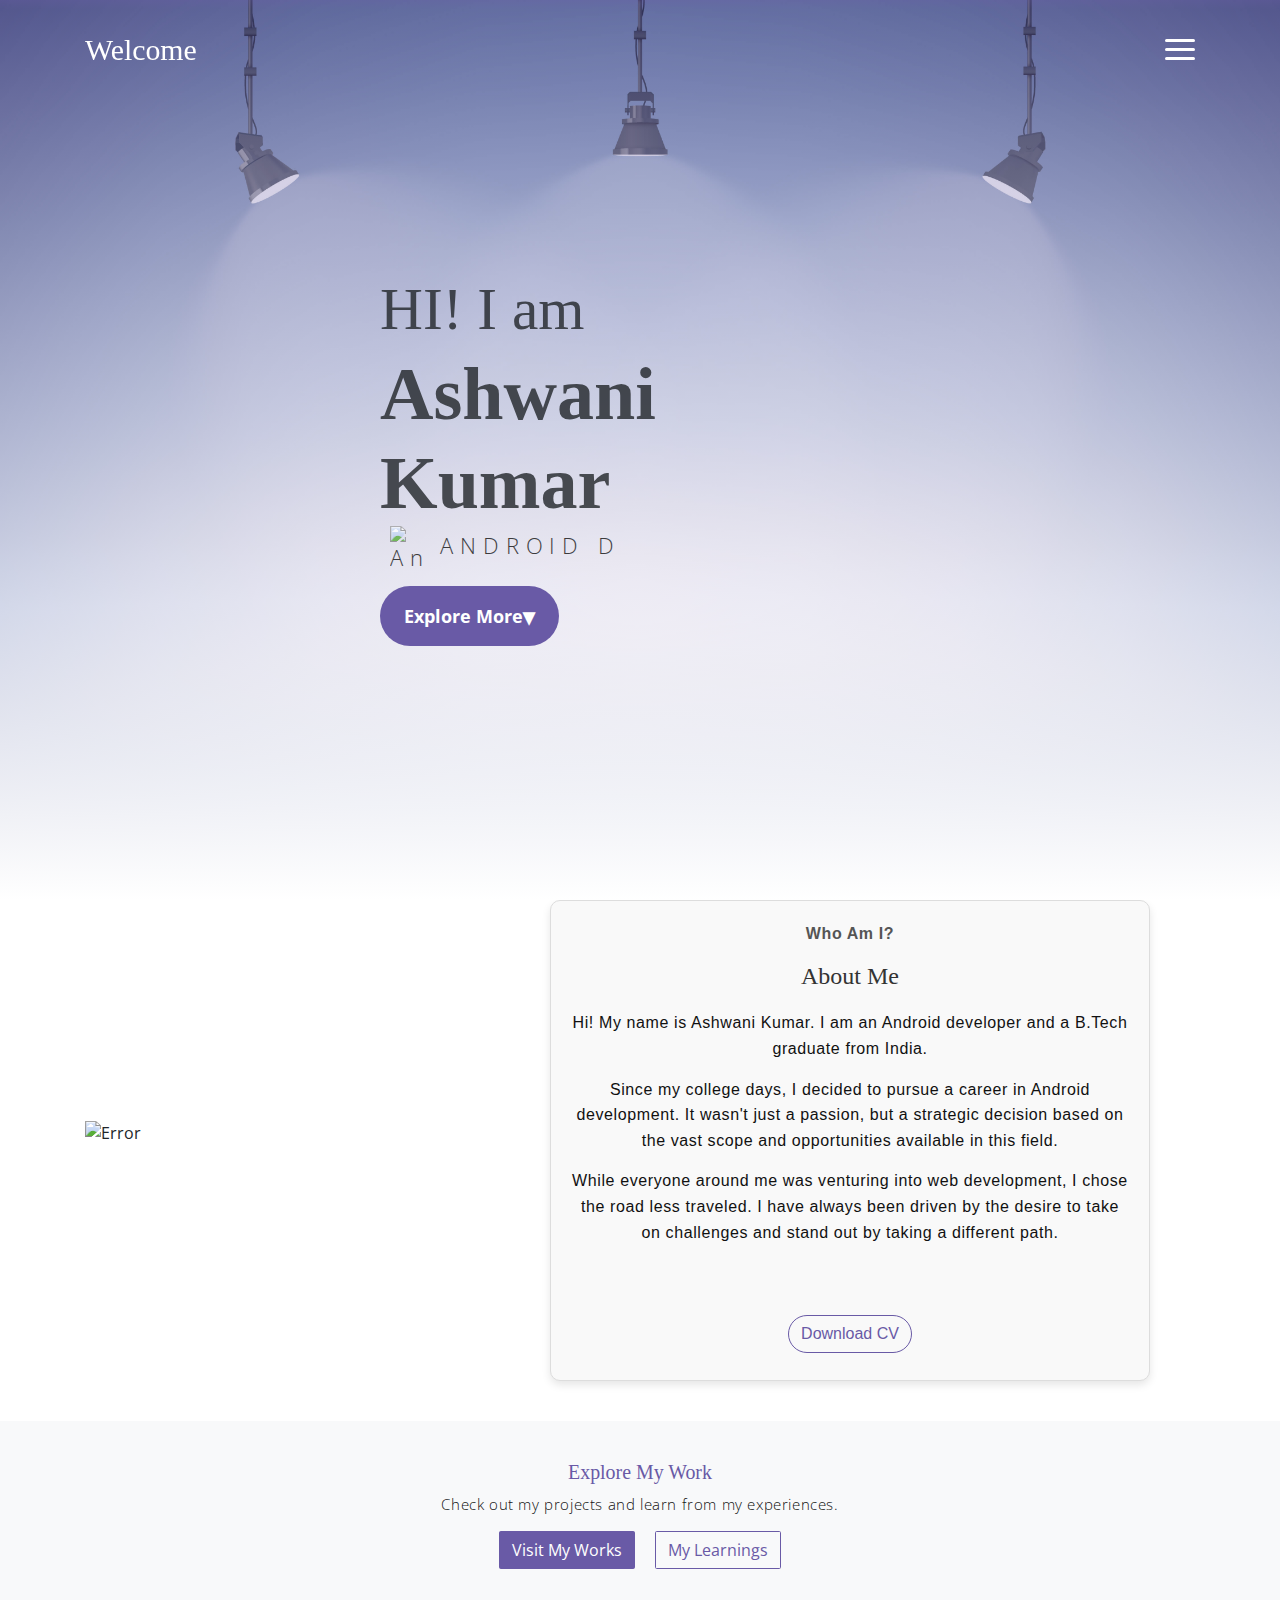
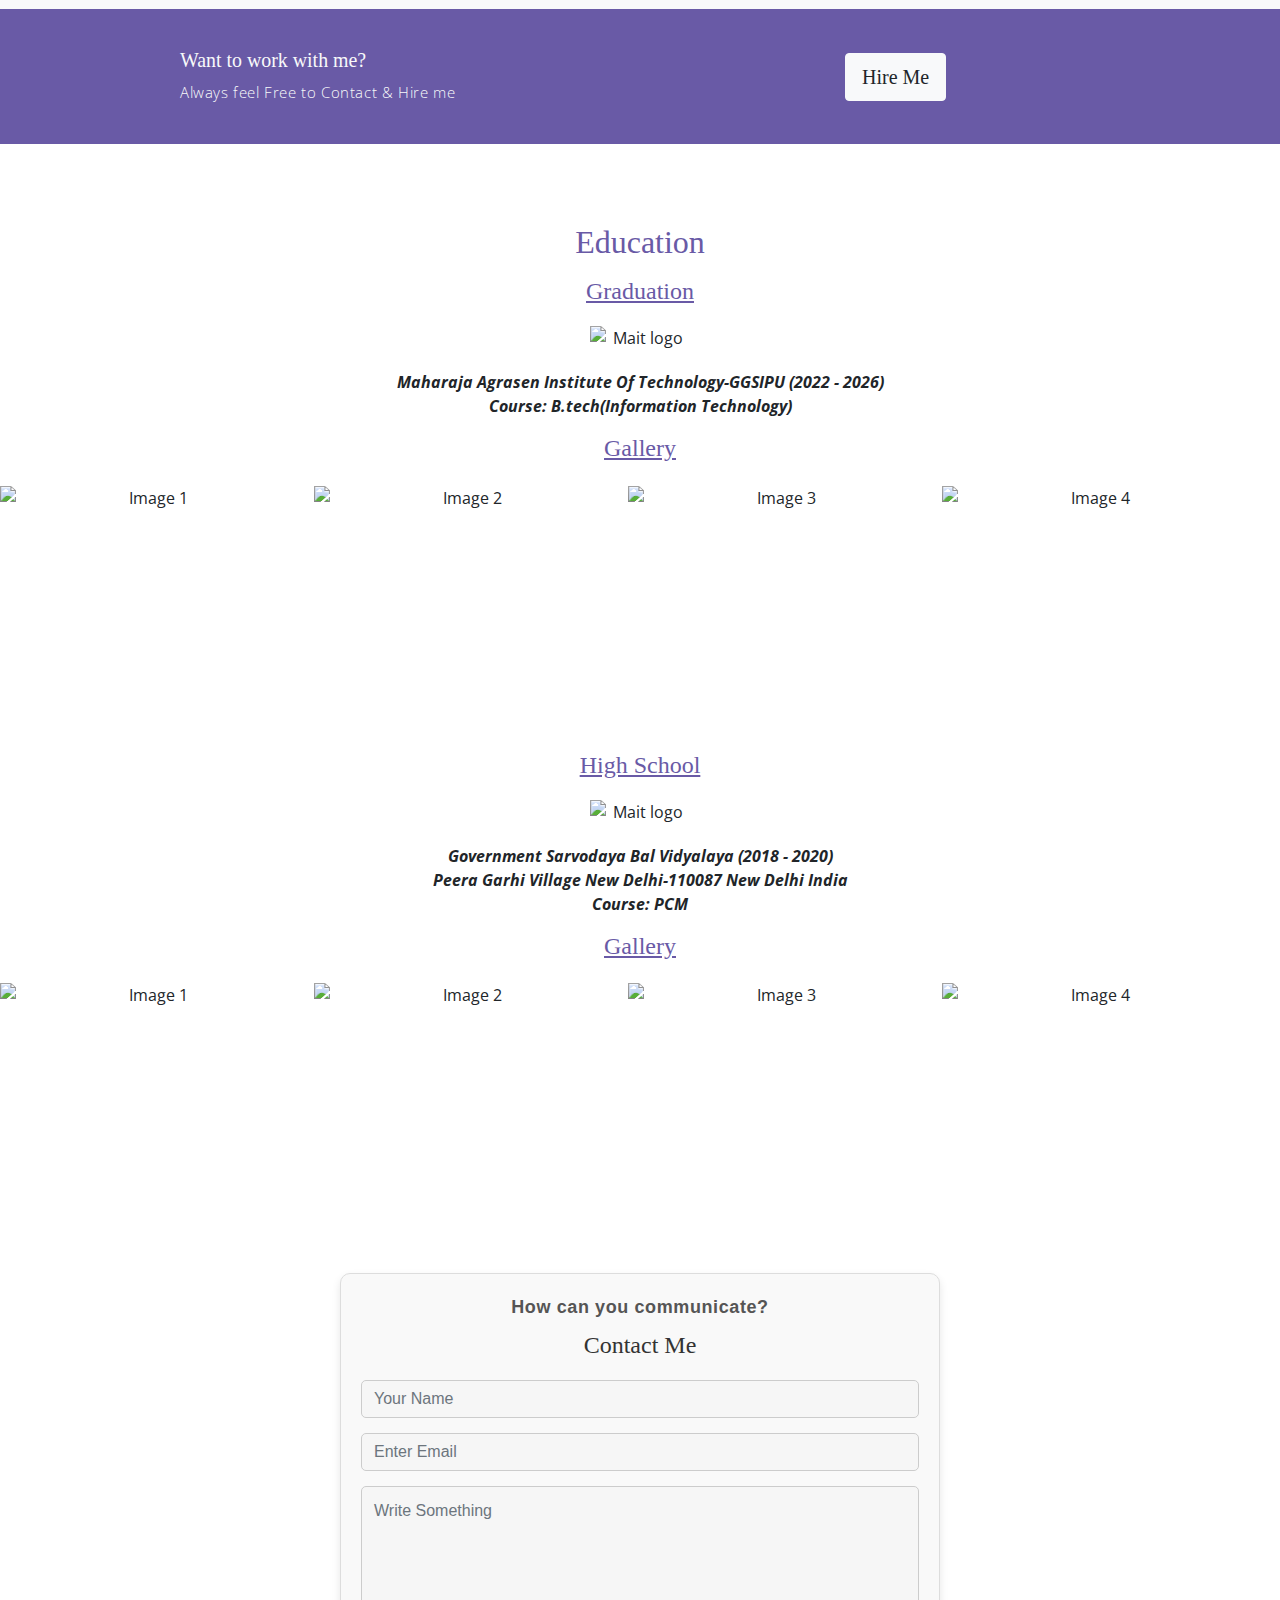
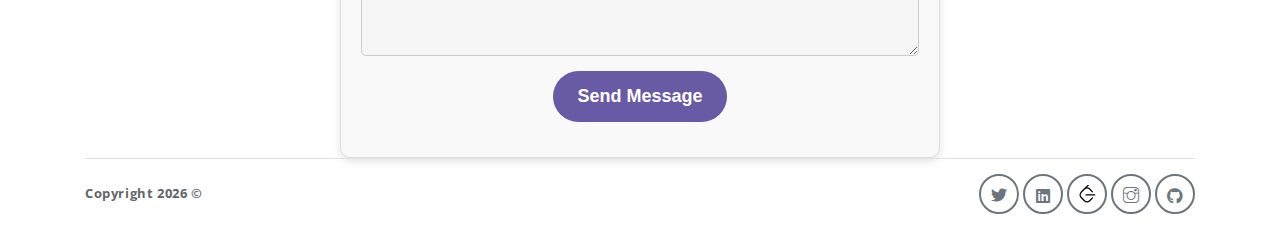
==== index.html @ 0a45ca14 "first edit" ====
<!DOCTYPE html>
<html lang="en">

<head>
    <meta charset="utf-8">
    <meta name="viewport" content="width=device-width, initial-scale=1, shrink-to-fit=no">
    <meta name="description" content="Start your development with ashwani landing page.">
    <meta name="author" content="ashwani">
    <title>ashwani's portfolio's Landing page </title>
    <script type="module" src="firebase-init.js"></script>
    <!-- font icons -->
    <link rel="stylesheet" href="assets/vendors/themify-icons/css/themify-icons.css">
    <link rel="stylesheet" href="https://cdnjs.cloudflare.com/ajax/libs/font-awesome/6.0.0-beta3/css/all.min.css">
    <!-- Bootstrap + ashwani main styles -->
    <link rel="stylesheet" href="assets/css/ashwani.css">
    <script src="https://cdnjs.cloudflare.com/ajax/libs/countup.js/2.0.7/countUp.min.js"></script>
</head>

<!--    -->

<body data-spy="scroll" data-target=".navbar" data-offset="40" id="home">

    <!-- Page Navbar -->
    <nav class="custom-navbar" data-spy="affix" data-offset-top="20">
        <div class="container">
            <a class="logo" href="#">Welcome</a>

            <ul class="nav">
                <li class="item">
                    <a class="link" href="#home">Home</a>
                </li>
                <li class="item">
                    <a class="link" href="#about">About</a>
                </li>
                <li class="item">
                    <a class="link" href="#education">Education</a>
                </li>

                <li class="item">
                    <a class="link" href="#contact">Contact</a>
                </li>
                <li class="item ml-md-3">
                    <a href="components.html" class="btn btn-primary">Components</a>
                </li>
            </ul>
            <a href="javascript:void(0)" id="nav-toggle" class="hamburger hamburger--elastic">
                <div class="hamburger-box">
                    <div class="hamburger-inner"></div>
                </div>
            </a>
        </div>
    </nav><!-- End of Page Navbar -->

    <!-- page header -->
    <header id="home" class="header">
        <div class="overlay"></div>
        <div class="header-content container">
            <div class="header-title-wrapper">
                <h1 class="header-title">
                    <span class="up">HI! I am</span>
                    <span class="down">Ashwani Kumar</span>
                </h1>
            </div>

            <p class="header-subtitle">
                <img src="https://img.icons8.com/?size=100&id=s9k2rXOtb7lB&format=png&color=000000" alt="Android Logo"
                    class="android-logo">
                <span class="developer-text typing"></span>
            </p>

            <!-- Call to Action Button -->
            <a href="#about" class="btn-custom">
                Explore More 
                <span class="arrow">▾</span>
            </a>

            <!-- Scroll Indicator -->
            <div class="scroll-down">
                <span></span>
                <span></span>
                <span></span>
            </div>
        </div>
    </header>
    <!-- end of page header -->

    <!-- about section -->
    <section class="section pt-0" id="about">
        <!-- container -->
        <div class="container text-center">
            <!-- about wrapper -->
            <div class="about">
                <div class="about-img-holder">
                    <img src="https://camo.githubusercontent.com/0ccde568ad2e41473d3e9cdb363129495ace83d7ecffbf073a9fa64ee390cb00/[base64]"
                        class="about-img" alt="Error">
                </div>
                <div class="about-card">
                    <p class="section-about-subtitle"><strong>Who Am I?</strong></p>
                    <h2 class="about-title">About Me</h2>
                    <p>Hi! My name is Ashwani Kumar. I am an Android developer and a B.Tech graduate from India.</p>
                    <p>Since my college days, I decided to pursue a career in Android development. It wasn't just a passion, but a strategic decision based on the vast scope and opportunities available in this field.</p>
                    <p>While everyone around me was venturing into web development, I chose the road less traveled. I have always been driven by the desire to take on challenges and stand out by taking a different path.</p>
                    <a href="assets/resume/RESUME 2.pdf" class="btn mt-4" target="_blank">
                        <button class="btn-rounded btn btn-outline-primary mt-4">Download CV</button>
                    </a>
                </div>
            </div><!-- end of about wrapper -->
        </div><!-- end of container -->
    </section>
    <!-- end of about section -->

    <section class="section-sm bg-light text-center py-5">
        <div class="container">
            <h6 class="title">Explore My Work</h6>
            <p>Check out my projects and learn from my experiences.</p>
            <a href="works.html" class="btn btn-primary mx-2">Visit My Works</a>
            <a href="learnings.html" class="btn btn-outline-primary mx-2">My Learnings</a>
        </div>
    </section>

    <!-- section -->
    <section class="section-sm bg-primary">
        <!-- container -->
        <div class="container text-center text-sm-left">
            <!-- row -->
            <div class="row align-items-center">
                <div class="col-sm offset-md-1 mb-4 mb-md-0">
                    <h6 class="title text-light">Want to work with me?</h6>
                    <p class="m-0 text-light">Always feel Free to Contact & Hire me</p>
                </div>
                <div class="col-sm offset-sm-2 offset-md-3">
                    <a href="https://www.linkedin.com/in/ashwanl23/" class="btn btn-lg my-font btn-light rounded">Hire
                        Me</a>
                </div>
            </div> <!-- end of row -->
        </div> <!-- end of container -->
    </section>
    <!-- end of section -->


    <br>
    <section class="section-sm " id="education">
        <div class="education">
            <h2 class="section-title mb-3">Education</h2>
            <h4 class="institute"><u>Graduation</u> </h4>
            <img src="https://channeltimes.com/wp-content/uploads/2016/07/MAIT-Delhi-Logo.png" alt="Mait logo"
                class="logo-image">
            <p></p>
            <b><i>Maharaja Agrasen Institute Of Technology-GGSIPU (2022 - 2026)</i> <br> <i>Course: B.tech(Information
                    Technology)</i>
            </b>
            <p></p>
            <h4 class="institute"><u>Gallery</u> </h4>

        </div>

        <div class="scrolling-wrapper">
            <div class="scrolling-content">
                <img src="https://ipubuzz.com/wp-content/uploads/2020/08/IMG_5944-768x563.jpg" alt="Image 1"
                    loading="lazy">
                <img src="https://th.bing.com/th/id/OIP.r4-JKklXxJGsbHQQEzJ64QHaFO?w=1024&h=723&rs=1&pid=ImgDetMain"
                    alt="Image 2" loading="lazy">
                <img src="https://apsc.mait.ac.in/images/mait-1.jpg" alt="Image 3" loading="lazy">
                <img src="https://www.campusoption.com/images/colleges/gallery/02_02_17_045543_College.JPG"
                    alt="Image 4" loading="lazy">
                <!-- Repeat images as needed -->
            </div>
        </div>

        <div class="education">
            <h4 class="institute"><u>High School</u> </h4>
            <img src="https://bingo.icbse.com/v1/business.jpg?action=logo&id=v3nezn" alt="Mait logo" class="logo-image">
            <p></p>
            <b><i>Government Sarvodaya Bal Vidyalaya (2018 - 2020) </i>
                <br>
                <i>Peera Garhi Village New Delhi-110087 New Delhi India</i>
                <br>
                <i>
                    Course: PCM
                </i>
            </b>
            <p></p>
            <h4 class="institute"><u>Gallery</u> </h4>

        </div>

        <div class="scrolling-wrapper">
            <div class="scrolling-content">
                <img src="https://maps.app.goo.gl/TPQELdYUUQ9bjr7w8" alt="Image 1" loading="lazy">
                <img src="https://th.bing.com/th/id/OIP.r4-JKklXxJGsbHQQEzJ64QHaFO?w=1024&h=723&rs=1&pid=ImgDetMain"
                    alt="Image 2" loading="lazy">
                <img src="https://apsc.mait.ac.in/images/mait-1.jpg" alt="Image 3" loading="lazy">
                <img src="https://www.campusoption.com/images/colleges/gallery/02_02_17_045543_College.JPG"
                    alt="Image 4" loading="lazy">
                <!-- Repeat images as needed -->
            </div>
        </div>

    </section>

    <div class="contact-card">
        <p class="section-contact-subtitle"><strong>How can you communicate?</strong></p>
        <h2 class="contact-title">Contact Me</h2>
        <!-- contact form -->
        <form action="https://formspree.io/f/xdkazekb" method="post" class="contact-form">
            <div class="form-group">
                <input type="text" name="Name" class="form-control" placeholder="Your Name" required>
            </div>
            <div class="form-group">
                <input type="email" name="Email" class="form-control" placeholder="Enter Email" required>
            </div>
            <div class="form-group">
                <textarea name="Message" rows="6" class="form-control" placeholder="Write Something" required></textarea>
            </div>
            <div class="form-group">
                <button type="submit" class="btn btn-custom">Send Message</button>
            </div>
        </form>
    </div>
    


    <!-- footer -->
    <div class="container">
        <footer class="footer">
            <p class="header-titl">Copyright
                <script>document.write(new Date().getFullYear())</script> &copy;
            </p>
            <div class="social-links text-right m-auto ml-sm-auto">

                <a href="https://x.com/ashwani_l23" class="link"><i class="ti-twitter-alt"></i></a>
                <a href="https://www.linkedin.com/in/ashwanl23/" class="link"><i class="fab fa-linkedin"></i></a>


                <a href="https://leetcode.com/u/ashwanil23/" class="link" target="_blank">
                    <svg xmlns="http://www.w3.org/2000/svg" x="0px" y="0px" width="25" height="25" viewBox="2 2 13 20">
                        <path
                            d="M 10.447266 0.265625 A 0.50005 0.50005 0 0 0 10.103516 0.41796875 L 5.65625 4.8671875 L 3.0957031 7.4257812 A 0.50005 0.50005 0 0 0 2.9785156 7.6035156 C 1.769869 8.9739016 1.7865696 11.063913 3.0957031 12.373047 L 5.65625 14.933594 C 7.0176322 16.294976 9.242133 16.294976 10.603516 14.933594 L 12.853516 12.683594 A 0.50063809 0.50063809 0 1 0 12.144531 11.976562 L 9.8945312 14.226562 C 8.9159134 15.20518 7.3418991 15.20518 6.3632812 14.226562 L 3.8027344 11.666016 C 2.8241166 10.687398 2.8241166 9.1114303 3.8027344 8.1328125 L 6.3632812 5.5742188 C 7.3418991 4.5956009 8.9159135 4.5956009 9.8945312 5.5742188 L 12.144531 7.8242188 A 0.50063784 0.50063784 0 1 0 12.853516 7.1171875 L 10.603516 4.8671875 C 9.9106907 4.174363 8.9943718 3.8431189 8.0820312 3.8554688 L 10.8125 1.125 A 0.50005 0.50005 0 0 0 10.447266 0.265625 z M 7.328125 9.4003906 A 0.50005 0.50005 0 1 0 7.328125 10.400391 L 14.228516 10.400391 A 0.50005 0.50005 0 1 0 14.228516 9.4003906 L 7.328125 9.4003906 z">
                        </path>
                    </svg>
                </a>


                <a href="https://www.instagram.com/ashwani.l23/" class="link"><i class="ti-instagram"></i></a>
                <a href="https://github.com/ashwanil23" class="link"><i class="fab fa-github"></i></a>
            </div>
        </footer>
    </div> <!-- end of page footer -->

    <!-- core  -->
    <script src="assets/vendors/jquery/jquery-3.4.1.js"></script>
    <script src="assets/vendors/bootstrap/bootstrap.bundle.js"></script>

    <!-- bootstrap 3 affix -->
    <script src="assets/vendors/bootstrap/bootstrap.affix.js"></script>

    <!-- ashwani js -->
    <script src="assets/js/ashwani.js"></script>
    <script>
        document.addEventListener("DOMContentLoaded", function () {
            const roles = ["ANDROID DEVELOPER", "ENGINEER", "TECH EXPLORER"];
            let index = 0;
            let charIndex = 0;
            let typingElement = document.querySelector('.typing');
    
            function typeEffect() {
                if (charIndex < roles[index].length) {
                    typingElement.textContent += roles[index].charAt(charIndex);
                    charIndex++;
                    setTimeout(typeEffect, 100);
                } else {
                    setTimeout(eraseEffect, 1000);
                }
            }
    
            function eraseEffect() {
                if (charIndex > 0) {
                    typingElement.textContent = roles[index].substring(0, charIndex - 1);
                    charIndex--;
                    setTimeout(eraseEffect, 50);
                } else {
                    index = (index + 1) % roles.length;
                    setTimeout(typeEffect, 500);
                }
            }
    
            typingElement.textContent = ""; // Prevents duplicate text
            typeEffect(); // Start the typing effect
        });
    </script>
    

</body>

</html>
---- assets/vendors/themify-icons/css/themify-icons.css ----
@font-face {
	font-family: 'themify';
	src:url("../fonts/themify.eot?-fvbane");
	src:url("../fonts/themify.eot?#iefix-fvbane") format("embedded-opentype"),
		url("../fonts/themify.woff?-fvbane") format("woff"),
		url("../fonts/themify.ttf?-fvbane") format("truetype"),
		url("../fonts/themify.svg?-fvbane#themify") format("svg");
	font-weight: normal;
	font-style: normal;
}

[class^="ti-"], [class*=" ti-"] {
	font-family: 'themify';
	speak: none;
	font-style: normal;
	font-weight: normal;
	font-variant: normal;
	text-transform: none;
	line-height: 1;

	/* Better Font Rendering =========== */
	-webkit-font-smoothing: antialiased;
	-moz-osx-font-smoothing: grayscale;
}

.ti-wand:before {
	content: "\e600";
}
.ti-volume:before {
	content: "\e601";
}
.ti-user:before {
	content: "\e602";
}
.ti-unlock:before {
	content: "\e603";
}
.ti-unlink:before {
	content: "\e604";
}
.ti-trash:before {
	content: "\e605";
}
.ti-thought:before {
	content: "\e606";
}
.ti-target:before {
	content: "\e607";
}
.ti-tag:before {
	content: "\e608";
}
.ti-tablet:before {
	content: "\e609";
}
.ti-star:before {
	content: "\e60a";
}
.ti-spray:before {
	content: "\e60b";
}
.ti-signal:before {
	content: "\e60c";
}
.ti-shopping-cart:before {
	content: "\e60d";
}
.ti-shopping-cart-full:before {
	content: "\e60e";
}
.ti-settings:before {
	content: "\e60f";
}
.ti-search:before {
	content: "\e610";
}
.ti-zoom-in:before {
	content: "\e611";
}
.ti-zoom-out:before {
	content: "\e612";
}
.ti-cut:before {
	content: "\e613";
}
.ti-ruler:before {
	content: "\e614";
}
.ti-ruler-pencil:before {
	content: "\e615";
}
.ti-ruler-alt:before {
	content: "\e616";
}
.ti-bookmark:before {
	content: "\e617";
}
.ti-bookmark-alt:before {
	content: "\e618";
}
.ti-reload:before {
	content: "\e619";
}
.ti-plus:before {
	content: "\e61a";
}
.ti-pin:before {
	content: "\e61b";
}
.ti-pencil:before {
	content: "\e61c";
}
.ti-pencil-alt:before {
	content: "\e61d";
}
.ti-paint-roller:before {
	content: "\e61e";
}
.ti-paint-bucket:before {
	content: "\e61f";
}
.ti-na:before {
	content: "\e620";
}
.ti-mobile:before {
	content: "\e621";
}
.ti-minus:before {
	content: "\e622";
}
.ti-medall:before {
	content: "\e623";
}
.ti-medall-alt:before {
	content: "\e624";
}
.ti-marker:before {
	content: "\e625";
}
.ti-marker-alt:before {
	content: "\e626";
}
.ti-arrow-up:before {
	content: "\e627";
}
.ti-arrow-right:before {
	content: "\e628";
}
.ti-arrow-left:before {
	content: "\e629";
}
.ti-arrow-down:before {
	content: "\e62a";
}
.ti-lock:before {
	content: "\e62b";
}
.ti-location-arrow:before {
	content: "\e62c";
}
.ti-link:before {
	content: "\e62d";
}
.ti-layout:before {
	content: "\e62e";
}
.ti-layers:before {
	content: "\e62f";
}
.ti-layers-alt:before {
	content: "\e630";
}
.ti-key:before {
	content: "\e631";
}
.ti-import:before {
	content: "\e632";
}
.ti-image:before {
	content: "\e633";
}
.ti-heart:before {
	content: "\e634";
}
.ti-heart-broken:before {
	content: "\e635";
}
.ti-hand-stop:before {
	content: "\e636";
}
.ti-hand-open:before {
	content: "\e637";
}
.ti-hand-drag:before {
	content: "\e638";
}
.ti-folder:before {
	content: "\e639";
}
.ti-flag:before {
	content: "\e63a";
}
.ti-flag-alt:before {
	content: "\e63b";
}
.ti-flag-alt-2:before {
	content: "\e63c";
}
.ti-eye:before {
	content: "\e63d";
}
.ti-export:before {
	content: "\e63e";
}
.ti-exchange-vertical:before {
	content: "\e63f";
}
.ti-desktop:before {
	content: "\e640";
}
.ti-cup:before {
	content: "\e641";
}
.ti-crown:before {
	content: "\e642";
}
.ti-comments:before {
	content: "\e643";
}
.ti-comment:before {
	content: "\e644";
}
.ti-comment-alt:before {
	content: "\e645";
}
.ti-close:before {
	content: "\e646";
}
.ti-clip:before {
	content: "\e647";
}
.ti-angle-up:before {
	content: "\e648";
}
.ti-angle-right:before {
	content: "\e649";
}
.ti-angle-left:before {
	content: "\e64a";
}
.ti-angle-down:before {
	content: "\e64b";
}
.ti-check:before {
	content: "\e64c";
}
.ti-check-box:before {
	content: "\e64d";
}
.ti-camera:before {
	content: "\e64e";
}
.ti-announcement:before {
	content: "\e64f";
}
.ti-brush:before {
	content: "\e650";
}
.ti-briefcase:before {
	content: "\e651";
}
.ti-bolt:before {
	content: "\e652";
}
.ti-bolt-alt:before {
	content: "\e653";
}
.ti-blackboard:before {
	content: "\e654";
}
.ti-bag:before {
	content: "\e655";
}
.ti-move:before {
	content: "\e656";
}
.ti-arrows-vertical:before {
	content: "\e657";
}
.ti-arrows-horizontal:before {
	content: "\e658";
}
.ti-fullscreen:before {
	content: "\e659";
}
.ti-arrow-top-right:before {
	content: "\e65a";
}
.ti-arrow-top-left:before {
	content: "\e65b";
}
.ti-arrow-circle-up:before {
	content: "\e65c";
}
.ti-arrow-circle-right:before {
	content: "\e65d";
}
.ti-arrow-circle-left:before {
	content: "\e65e";
}
.ti-arrow-circle-down:before {
	content: "\e65f";
}
.ti-angle-double-up:before {
	content: "\e660";
}
.ti-angle-double-right:before {
	content: "\e661";
}
.ti-angle-double-left:before {
	content: "\e662";
}
.ti-angle-double-down:before {
	content: "\e663";
}
.ti-zip:before {
	content: "\e664";
}
.ti-world:before {
	content: "\e665";
}
.ti-wheelchair:before {
	content: "\e666";
}
.ti-view-list:before {
	content: "\e667";
}
.ti-view-list-alt:before {
	content: "\e668";
}
.ti-view-grid:before {
	content: "\e669";
}
.ti-uppercase:before {
	content: "\e66a";
}
.ti-upload:before {
	content: "\e66b";
}
.ti-underline:before {
	content: "\e66c";
}
.ti-truck:before {
	content: "\e66d";
}
.ti-timer:before {
	content: "\e66e";
}
.ti-ticket:before {
	content: "\e66f";
}
.ti-thumb-up:before {
	content: "\e670";
}
.ti-thumb-down:before {
	content: "\e671";
}
.ti-text:before {
	content: "\e672";
}
.ti-stats-up:before {
	content: "\e673";
}
.ti-stats-down:before {
	content: "\e674";
}
.ti-split-v:before {
	content: "\e675";
}
.ti-split-h:before {
	content: "\e676";
}
.ti-smallcap:before {
	content: "\e677";
}
.ti-shine:before {
	content: "\e678";
}
.ti-shift-right:before {
	content: "\e679";
}
.ti-shift-left:before {
	content: "\e67a";
}
.ti-shield:before {
	content: "\e67b";
}
.ti-notepad:before {
	content: "\e67c";
}
.ti-server:before {
	content: "\e67d";
}
.ti-quote-right:before {
	content: "\e67e";
}
.ti-quote-left:before {
	content: "\e67f";
}
.ti-pulse:before {
	content: "\e680";
}
.ti-printer:before {
	content: "\e681";
}
.ti-power-off:before {
	content: "\e682";
}
.ti-plug:before {
	content: "\e683";
}
.ti-pie-chart:before {
	content: "\e684";
}
.ti-paragraph:before {
	content: "\e685";
}
.ti-panel:before {
	content: "\e686";
}
.ti-package:before {
	content: "\e687";
}
.ti-music:before {
	content: "\e688";
}
.ti-music-alt:before {
	content: "\e689";
}
.ti-mouse:before {
	content: "\e68a";
}
.ti-mouse-alt:before {
	content: "\e68b";
}
.ti-money:before {
	content: "\e68c";
}
.ti-microphone:before {
	content: "\e68d";
}
.ti-menu:before {
	content: "\e68e";
}
.ti-menu-alt:before {
	content: "\e68f";
}
.ti-map:before {
	content: "\e690";
}
.ti-map-alt:before {
	content: "\e691";
}
.ti-loop:before {
	content: "\e692";
}
.ti-location-pin:before {
	content: "\e693";
}
.ti-list:before {
	content: "\e694";
}
.ti-light-bulb:before {
	content: "\e695";
}
.ti-Italic:before {
	content: "\e696";
}
.ti-info:before {
	content: "\e697";
}
.ti-infinite:before {
	content: "\e698";
}
.ti-id-badge:before {
	content: "\e699";
}
.ti-hummer:before {
	content: "\e69a";
}
.ti-home:before {
	content: "\e69b";
}
.ti-help:before {
	content: "\e69c";
}
.ti-headphone:before {
	content: "\e69d";
}
.ti-harddrives:before {
	content: "\e69e";
}
.ti-harddrive:before {
	content: "\e69f";
}
.ti-gift:before {
	content: "\e6a0";
}
.ti-game:before {
	content: "\e6a1";
}
.ti-filter:before {
	content: "\e6a2";
}
.ti-files:before {
	content: "\e6a3";
}
.ti-file:before {
	content: "\e6a4";
}
.ti-eraser:before {
	content: "\e6a5";
}
.ti-envelope:before {
	content: "\e6a6";
}
.ti-download:before {
	content: "\e6a7";
}
.ti-direction:before {
	content: "\e6a8";
}
.ti-direction-alt:before {
	content: "\e6a9";
}
.ti-dashboard:before {
	content: "\e6aa";
}
.ti-control-stop:before {
	content: "\e6ab";
}
.ti-control-shuffle:before {
	content: "\e6ac";
}
.ti-control-play:before {
	content: "\e6ad";
}
.ti-control-pause:before {
	content: "\e6ae";
}
.ti-control-forward:before {
	content: "\e6af";
}
.ti-control-backward:before {
	content: "\e6b0";
}
.ti-cloud:before {
	content: "\e6b1";
}
.ti-cloud-up:before {
	content: "\e6b2";
}
.ti-cloud-down:before {
	content: "\e6b3";
}
.ti-clipboard:before {
	content: "\e6b4";
}
.ti-car:before {
	content: "\e6b5";
}
.ti-calendar:before {
	content: "\e6b6";
}
.ti-book:before {
	content: "\e6b7";
}
.ti-bell:before {
	content: "\e6b8";
}
.ti-basketball:before {
	content: "\e6b9";
}
.ti-bar-chart:before {
	content: "\e6ba";
}
.ti-bar-chart-alt:before {
	content: "\e6bb";
}
.ti-back-right:before {
	content: "\e6bc";
}
.ti-back-left:before {
	content: "\e6bd";
}
.ti-arrows-corner:before {
	content: "\e6be";
}
.ti-archive:before {
	content: "\e6bf";
}
.ti-anchor:before {
	content: "\e6c0";
}
.ti-align-right:before {
	content: "\e6c1";
}
.ti-align-left:before {
	content: "\e6c2";
}
.ti-align-justify:before {
	content: "\e6c3";
}
.ti-align-center:before {
	content: "\e6c4";
}
.ti-alert:before {
	content: "\e6c5";
}
.ti-alarm-clock:before {
	content: "\e6c6";
}
.ti-agenda:before {
	content: "\e6c7";
}
.ti-write:before {
	content: "\e6c8";
}
.ti-window:before {
	content: "\e6c9";
}
.ti-widgetized:before {
	content: "\e6ca";
}
.ti-widget:before {
	content: "\e6cb";
}
.ti-widget-alt:before {
	content: "\e6cc";
}
.ti-wallet:before {
	content: "\e6cd";
}
.ti-video-clapper:before {
	content: "\e6ce";
}
.ti-video-camera:before {
	content: "\e6cf";
}
.ti-vector:before {
	content: "\e6d0";
}
.ti-themify-logo:before {
	content: "\e6d1";
}
.ti-themify-favicon:before {
	content: "\e6d2";
}
.ti-themify-favicon-alt:before {
	content: "\e6d3";
}
.ti-support:before {
	content: "\e6d4";
}
.ti-stamp:before {
	content: "\e6d5";
}
.ti-split-v-alt:before {
	content: "\e6d6";
}
.ti-slice:before {
	content: "\e6d7";
}
.ti-shortcode:before {
	content: "\e6d8";
}
.ti-shift-right-alt:before {
	content: "\e6d9";
}
.ti-shift-left-alt:before {
	content: "\e6da";
}
.ti-ruler-alt-2:before {
	content: "\e6db";
}
.ti-receipt:before {
	content: "\e6dc";
}
.ti-pin2:before {
	content: "\e6dd";
}
.ti-pin-alt:before {
	content: "\e6de";
}
.ti-pencil-alt2:before {
	content: "\e6df";
}
.ti-palette:before {
	content: "\e6e0";
}
.ti-more:before {
	content: "\e6e1";
}
.ti-more-alt:before {
	content: "\e6e2";
}
.ti-microphone-alt:before {
	content: "\e6e3";
}
.ti-magnet:before {
	content: "\e6e4";
}
.ti-line-double:before {
	content: "\e6e5";
}
.ti-line-dotted:before {
	content: "\e6e6";
}
.ti-line-dashed:before {
	content: "\e6e7";
}
.ti-layout-width-full:before {
	content: "\e6e8";
}
.ti-layout-width-default:before {
	content: "\e6e9";
}
.ti-layout-width-default-alt:before {
	content: "\e6ea";
}
.ti-layout-tab:before {
	content: "\e6eb";
}
.ti-layout-tab-window:before {
	content: "\e6ec";
}
.ti-layout-tab-v:before {
	content: "\e6ed";
}
.ti-layout-tab-min:before {
	content: "\e6ee";
}
.ti-layout-slider:before {
	content: "\e6ef";
}
.ti-layout-slider-alt:before {
	content: "\e6f0";
}
.ti-layout-sidebar-right:before {
	content: "\e6f1";
}
.ti-layout-sidebar-none:before {
	content: "\e6f2";
}
.ti-layout-sidebar-left:before {
	content: "\e6f3";
}
.ti-layout-placeholder:before {
	content: "\e6f4";
}
.ti-layout-menu:before {
	content: "\e6f5";
}
.ti-layout-menu-v:before {
	content: "\e6f6";
}
.ti-layout-menu-separated:before {
	content: "\e6f7";
}
.ti-layout-menu-full:before {
	content: "\e6f8";
}
.ti-layout-media-right-alt:before {
	content: "\e6f9";
}
.ti-layout-media-right:before {
	content: "\e6fa";
}
.ti-layout-media-overlay:before {
	content: "\e6fb";
}
.ti-layout-media-overlay-alt:before {
	content: "\e6fc";
}
.ti-layout-media-overlay-alt-2:before {
	content: "\e6fd";
}
.ti-layout-media-left-alt:before {
	content: "\e6fe";
}
.ti-layout-media-left:before {
	content: "\e6ff";
}
.ti-layout-media-center-alt:before {
	content: "\e700";
}
.ti-layout-media-center:before {
	content: "\e701";
}
.ti-layout-list-thumb:before {
	content: "\e702";
}
.ti-layout-list-thumb-alt:before {
	content: "\e703";
}
.ti-layout-list-post:before {
	content: "\e704";
}
.ti-layout-list-large-image:before {
	content: "\e705";
}
.ti-layout-line-solid:before {
	content: "\e706";
}
.ti-layout-grid4:before {
	content: "\e707";
}
.ti-layout-grid3:before {
	content: "\e708";
}
.ti-layout-grid2:before {
	content: "\e709";
}
.ti-layout-grid2-thumb:before {
	content: "\e70a";
}
.ti-layout-cta-right:before {
	content: "\e70b";
}
.ti-layout-cta-left:before {
	content: "\e70c";
}
.ti-layout-cta-center:before {
	content: "\e70d";
}
.ti-layout-cta-btn-right:before {
	content: "\e70e";
}
.ti-layout-cta-btn-left:before {
	content: "\e70f";
}
.ti-layout-column4:before {
	content: "\e710";
}
.ti-layout-column3:before {
	content: "\e711";
}
.ti-layout-column2:before {
	content: "\e712";
}
.ti-layout-accordion-separated:before {
	content: "\e713";
}
.ti-layout-accordion-merged:before {
	content: "\e714";
}
.ti-layout-accordion-list:before {
	content: "\e715";
}
.ti-ink-pen:before {
	content: "\e716";
}
.ti-info-alt:before {
	content: "\e717";
}
.ti-help-alt:before {
	content: "\e718";
}
.ti-headphone-alt:before {
	content: "\e719";
}
.ti-hand-point-up:before {
	content: "\e71a";
}
.ti-hand-point-right:before {
	content: "\e71b";
}
.ti-hand-point-left:before {
	content: "\e71c";
}
.ti-hand-point-down:before {
	content: "\e71d";
}
.ti-gallery:before {
	content: "\e71e";
}
.ti-face-smile:before {
	content: "\e71f";
}
.ti-face-sad:before {
	content: "\e720";
}
.ti-credit-card:before {
	content: "\e721";
}
.ti-control-skip-forward:before {
	content: "\e722";
}
.ti-control-skip-backward:before {
	content: "\e723";
}
.ti-control-record:before {
	content: "\e724";
}
.ti-control-eject:before {
	content: "\e725";
}
.ti-comments-smiley:before {
	content: "\e726";
}
.ti-brush-alt:before {
	content: "\e727";
}
.ti-youtube:before {
	content: "\e728";
}
.ti-vimeo:before {
	content: "\e729";
}
.ti-twitter:before {
	content: "\e72a";
}
.ti-time:before {
	content: "\e72b";
}
.ti-tumblr:before {
	content: "\e72c";
}
.ti-skype:before {
	content: "\e72d";
}
.ti-share:before {
	content: "\e72e";
}
.ti-share-alt:before {
	content: "\e72f";
}
.ti-rocket:before {
	content: "\e730";
}
.ti-pinterest:before {
	content: "\e731";
}
.ti-new-window:before {
	content: "\e732";
}
.ti-microsoft:before {
	content: "\e733";
}
.ti-list-ol:before {
	content: "\e734";
}
.ti-linkedin:before {
	content: "\e735";
}
.ti-layout-sidebar-2:before {
	content: "\e736";
}
.ti-layout-grid4-alt:before {
	content: "\e737";
}
.ti-layout-grid3-alt:before {
	content: "\e738";
}
.ti-layout-grid2-alt:before {
	content: "\e739";
}
.ti-layout-column4-alt:before {
	content: "\e73a";
}
.ti-layout-column3-alt:before {
	content: "\e73b";
}
.ti-layout-column2-alt:before {
	content: "\e73c";
}
.ti-instagram:before {
	content: "\e73d";
}
.ti-google:before {
	content: "\e73e";
}
.ti-github:before {
	content: "\e73f";
}
.ti-flickr:before {
	content: "\e740";
}
.ti-facebook:before {
	content: "\e741";
}
.ti-dropbox:before {
	content: "\e742";
}
.ti-dribbble:before {
	content: "\e743";
}
.ti-apple:before {
	content: "\e744";
}
.ti-android:before {
	content: "\e745";
}
.ti-save:before {
	content: "\e746";
}
.ti-save-alt:before {
	content: "\e747";
}
.ti-yahoo:before {
	content: "\e748";
}
.ti-wordpress:before {
	content: "\e749";
}
.ti-vimeo-alt:before {
	content: "\e74a";
}
.ti-twitter-alt:before {
	content: "\e74b";
}
.ti-tumblr-alt:before {
	content: "\e74c";
}
.ti-trello:before {
	content: "\e74d";
}
.ti-stack-overflow:before {
	content: "\e74e";
}
.ti-soundcloud:before {
	content: "\e74f";
}
.ti-sharethis:before {
	content: "\e750";
}
.ti-sharethis-alt:before {
	content: "\e751";
}
.ti-reddit:before {
	content: "\e752";
}
.ti-pinterest-alt:before {
	content: "\e753";
}
.ti-microsoft-alt:before {
	content: "\e754";
}
.ti-linux:before {
	content: "\e755";
}
.ti-jsfiddle:before {
	content: "\e756";
}
.ti-joomla:before {
	content: "\e757";
}
.ti-html5:before {
	content: "\e758";
}
.ti-flickr-alt:before {
	content: "\e759";
}
.ti-email:before {
	content: "\e75a";
}
.ti-drupal:before {
	content: "\e75b";
}
.ti-dropbox-alt:before {
	content: "\e75c";
}
.ti-css3:before {
	content: "\e75d";
}
.ti-rss:before {
	content: "\e75e";
}
.ti-rss-alt:before {
	content: "\e75f";
}
---- assets/css/ashwani.css ----
@import url("https://fonts.googleapis.com/css?family=Baloo+Paaji|Open+Sans:300,300i,400,400i,600,600i,700,700i");

:root {
  --blue: #1e549f;
  --indigo: #695aa6;
  --purple: #6f42c1;
  --pink: #e83e8c;
  --red: #ec185d;
  --orange: #ff6d02;
  --yellow: #ffc107;
  --green: #1bb74f;
  --teal: #20c997;
  --cyan: #17a2b8;
  --white: #fff;
  --gray: #6c757d;
  --gray-dark: #393e46;
  --primary: #695aa6;
  --secondary: #393e46;
  --success: #1bb74f;
  --info: #17a2b8;
  --warning: #ff6d02;
  --danger: #ec185d;
  --light: #f8f9fa;
  --dark: #212529;
  --breakpoint-xs: 0;
  --breakpoint-sm: 576px;
  --breakpoint-md: 768px;
  --breakpoint-lg: 992px;
  --breakpoint-xl: 1200px;
  --font-family-sans-serif: "Open Sans", sans-serif;
  --font-family-monospace: SFMono-Regular, Menlo, Monaco, Consolas, "Liberation Mono", "Courier New", monospace;
}

*,
*::before,
*::after {
  box-sizing: border-box;
}

html {
  font-family: sans-serif;
  line-height: 1.15;
  -webkit-text-size-adjust: 100%;
  -webkit-tap-highlight-color: rgba(0, 0, 0, 0);
}

article,
aside,
figcaption,
figure,
footer,
header,
hgroup,
main,
nav,
section {
  display: block;
}

body {
  margin: 0;
  font-family: "Open Sans", sans-serif;
  font-size: 1rem;
  font-weight: 400;
  line-height: 1.5;
  color: #212529;
  text-align: left;
  background-color: #fff;
}

[tabindex="-1"]:focus {
  outline: 0 !important;
}

hr {
  box-sizing: content-box;
  height: 0;
  overflow: visible;
}

h1,
h2,
h3,
h4,
h5,
h6 {
  margin-top: 0;
  margin-bottom: 0.5rem;
}

p {
  margin-top: 0;
  margin-bottom: 1rem;
}

abbr[title],
abbr[data-original-title] {
  text-decoration: underline;
  -webkit-text-decoration: underline dotted;
  text-decoration: underline dotted;
  cursor: help;
  border-bottom: 0;
  -webkit-text-decoration-skip-ink: none;
  text-decoration-skip-ink: none;
}

address {
  margin-bottom: 1rem;
  font-style: normal;
  line-height: inherit;
}

ol,
ul,
dl {
  margin-top: 0;
  margin-bottom: 1rem;
}

ol ol,
ul ul,
ol ul,
ul ol {
  margin-bottom: 0;
}

dt {
  font-weight: 700;
}

dd {
  margin-bottom: .5rem;
  margin-left: 0;
}

blockquote {
  margin: 0 0 1rem;
}

b,
strong {
  font-weight: bolder;
}

small {
  font-size: 80%;
}

sub,
sup {
  position: relative;
  font-size: 75%;
  line-height: 0;
  vertical-align: baseline;
}

sub {
  bottom: -.25em;
}

sup {
  top: -.5em;
}

a {
  color: #695aa6;
  text-decoration: none;
  background-color: transparent;
}

a:hover {
  color: #493f75;
  text-decoration: none;
}

a:not([href]):not([tabindex]) {
  color: inherit;
  text-decoration: none;
}

a:not([href]):not([tabindex]):hover,
a:not([href]):not([tabindex]):focus {
  color: inherit;
  text-decoration: none;
}

a:not([href]):not([tabindex]):focus {
  outline: 0;
}

pre,
code,
kbd,
samp {
  font-family: SFMono-Regular, Menlo, Monaco, Consolas, "Liberation Mono", "Courier New", monospace;
  font-size: 1em;
}

pre {
  margin-top: 0;
  margin-bottom: 1rem;
  overflow: auto;
}

figure {
  margin: 0 0 1rem;
}

img {
  vertical-align: middle;
  border-style: none;
}

svg {
  overflow: hidden;
  vertical-align: middle;
}

table {
  border-collapse: collapse;
}

caption {
  padding-top: 0.75rem;
  padding-bottom: 0.75rem;
  color: #6c757d;
  text-align: left;
  caption-side: bottom;
}

th {
  text-align: inherit;
}

label {
  display: inline-block;
  margin-bottom: 0.5rem;
}

button {
  border-radius: 0;
}

button:focus {
  outline: 1px dotted;
  outline: 5px auto -webkit-focus-ring-color;
}

input,
button,
select,
optgroup,
textarea {
  margin: 0;
  font-family: inherit;
  font-size: inherit;
  line-height: inherit;
}

button,
input {
  overflow: visible;
}

button,
select {
  text-transform: none;
}

select {
  word-wrap: normal;
}

button,
[type="button"],
[type="reset"],
[type="submit"] button:not(:disabled),
[type="button"]:not(:disabled),
[type="reset"]:not(:disabled),
[type="submit"]:not(:disabled) {
  cursor: pointer;
}

button::-moz-focus-inner,
[type="button"]::-moz-focus-inner,
[type="reset"]::-moz-focus-inner,
[type="submit"]::-moz-focus-inner {
  padding: 0;
  border-style: none;
}

input[type="radio"],
input[type="checkbox"] {
  box-sizing: border-box;
  padding: 0;
}

input[type="date"],
input[type="time"],
input[type="datetime-local"],
input[type="month"] textarea {
  overflow: auto;
  resize: vertical;
}

fieldset {
  min-width: 0;
  padding: 0;
  margin: 0;
  border: 0;
}

legend {
  display: block;
  width: 100%;
  max-width: 100%;
  padding: 0;
  margin-bottom: .5rem;
  font-size: 1.5rem;
  line-height: inherit;
  color: inherit;
  white-space: normal;
}

progress {
  vertical-align: baseline;
}

[type="number"]::-webkit-inner-spin-button,
[type="number"]::-webkit-outer-spin-button {
  height: auto;
}

[type="search"] {
  outline-offset: -2px;
}

[type="search"]::-webkit-search-decoration {
  -webkit-appearance: none;
}

::-webkit-file-upload-button {
  font: inherit;
  -webkit-appearance: button;
}

output {
  display: inline-block;
}

summary {
  display: list-item;
  cursor: pointer;
}

template {
  display: none;
}

[hidden] {
  display: none !important;
}

h1,
h2,
h3,
h4,
h5,
h6,
.h1,
.h2,
.h3,
.h4,
.h5,
.h6 {
  margin-bottom: 0.5rem;
  font-weight: 500;
  line-height: 1.2;
}

h1,
.h1 {
  font-size: 2.5rem;
}

h2,
.h2 {
  font-size: 2rem;
}

h3,
.h3 {
  font-size: 1.75rem;
}

h4,
.h4 {
  font-size: 1.5rem;
}

h5,
.h5 {
  font-size: 1.25rem;
}

h6,
.h6 {
  font-size: 1rem;
}

.box-rounded {
  border: 2px solid #000;
  /* Border color and thickness */
  border-radius: 15px;
  /* Adjust to make the corners more or less rounded */
  padding: 10px;
  /* Space inside the box */
  display: inline-block;
  /* Makes the box fit the content size */
}




.lead {
  font-size: 1.25rem;
  font-weight: 300;
}

.display-1 {
  font-size: 6rem;
  font-weight: 300;
  line-height: 1.2;
}

.display-2 {
  font-size: 5.5rem;
  font-weight: 300;
  line-height: 1.2;
}

.display-3 {
  font-size: 4.5rem;
  font-weight: 300;
  line-height: 1.2;
}

.display-4 {
  font-size: 3.5rem;
  font-weight: 300;
  line-height: 1.2;
}

hr {
  margin-top: 1rem;
  margin-bottom: 1rem;
  border: 0;
  border-top: 1px solid rgba(0, 0, 0, 0.1);
}

small,
.small {
  font-size: 80%;
  font-weight: 400;
}

mark,
.mark {
  padding: 0.2em;
  background-color: #fcf8e3;
}

.list-unstyled {
  padding-left: 0;
  list-style: none;
}

.list-inline {
  padding-left: 0;
  list-style: none;
}

.list-inline-item {
  display: inline-block;
}

.list-inline-item:not(:last-child) {
  margin-right: 0.5rem;
}

.initialism {
  font-size: 90%;
  text-transform: uppercase;
}

.blockquote {
  margin-bottom: 1rem;
  font-size: 1.25rem;
}

.blockquote-footer {
  display: block;
  font-size: 80%;
  color: #6c757d;
}

.blockquote-footer::before {
  content: "\2014\00A0";
}

.img-fluid {
  max-width: 100%;
  height: auto;
}

.img-thumbnail {
  padding: 0.25rem;
  background-color: #fff;
  border: 1px solid #dee2e6;
  border-radius: 0.25rem;
  max-width: 100%;
  height: auto;
}

.figure {
  display: inline-block;
}

.figure-img {
  margin-bottom: 0.5rem;
  line-height: 1;
}

.figure-caption {
  font-size: 90%;
  color: #6c757d;
}

code {
  font-size: 87.5%;
  color: #e83e8c;
  word-break: break-word;
}

a>code {
  color: inherit;
}

kbd {
  padding: 0.2rem 0.4rem;
  font-size: 87.5%;
  color: #fff;
  background-color: #212529;
  border-radius: 0.2rem;
}

kbd kbd {
  padding: 0;
  font-size: 100%;
  font-weight: 700;
}

pre {
  display: block;
  font-size: 87.5%;
  color: #212529;
}

pre code {
  font-size: inherit;
  color: inherit;
  word-break: normal;
}

.pre-scrollable {
  max-height: 340px;
  overflow-y: scroll;
}

.container {
  width: 100%;
  padding-right: 15px;
  padding-left: 15px;
  margin-right: auto;
  margin-left: auto;
}

@media (min-width: 576px) {
  .container {
    max-width: 540px;
  }
}

@media (min-width: 768px) {
  .container {
    max-width: 720px;
  }
}

@media (min-width: 992px) {
  .container {
    max-width: 960px;
  }
}

@media (min-width: 1200px) {
  .container {
    max-width: 1140px;
  }
}

.container-fluid {
  width: 100%;
  padding-right: 15px;
  padding-left: 15px;
  margin-right: auto;
  margin-left: auto;
}

.row {
  display: -webkit-box;
  display: -webkit-flex;
  display: -ms-flexbox;
  display: flex;
  -webkit-flex-wrap: wrap;
  -ms-flex-wrap: wrap;
  flex-wrap: wrap;
  margin-right: -15px;
  margin-left: -15px;
}

.no-gutters {
  margin-right: 0;
  margin-left: 0;
}

.no-gutters>.col,
.no-gutters>[class*="col-"] {
  padding-right: 0;
  padding-left: 0;
}

.col-1,
.col-2,
.col-3,
.col-4,
.col-5,
.col-6,
.col-7,
.col-8,
.col-9,
.col-10,
.col-11,
.col-12,
.col,
.col-auto,
.col-sm-1,
.col-sm-2,
.col-sm-3,
.col-sm-4,
.col-sm-5,
.col-sm-6,
.col-sm-7,
.col-sm-8,
.col-sm-9,
.col-sm-10,
.col-sm-11,
.col-sm-12,
.col-sm,
.col-sm-auto,
.col-md-1,
.col-md-2,
.col-md-3,
.col-md-4,
.col-md-5,
.col-md-6,
.col-md-7,
.col-md-8,
.col-md-9,
.col-md-10,
.col-md-11,
.col-md-12,
.col-md,
.col-md-auto,
.col-lg-1,
.col-lg-2,
.col-lg-3,
.col-lg-4,
.col-lg-5,
.col-lg-6,
.col-lg-7,
.col-lg-8,
.col-lg-9,
.col-lg-10,
.col-lg-11,
.col-lg-12,
.col-lg,
.col-lg-auto,
.col-xl-1,
.col-xl-2,
.col-xl-3,
.col-xl-4,
.col-xl-5,
.col-xl-6,
.col-xl-7,
.col-xl-8,
.col-xl-9,
.col-xl-10,
.col-xl-11,
.col-xl-12,
.col-xl,
.col-xl-auto {
  position: relative;
  width: 100%;
  padding-right: 15px;
  padding-left: 15px;
}

.col {
  -webkit-flex-basis: 0;
  -ms-flex-preferred-size: 0;
  flex-basis: 0;
  -webkit-box-flex: 1;
  -webkit-flex-grow: 1;
  -ms-flex-positive: 1;
  flex-grow: 1;
  max-width: 100%;
}

.col-auto {
  -webkit-box-flex: 0;
  -webkit-flex: 0 0 auto;
  -ms-flex: 0 0 auto;
  flex: 0 0 auto;
  width: auto;
  max-width: 100%;
}

.col-1 {
  -webkit-box-flex: 0;
  -webkit-flex: 0 0 8.33333%;
  -ms-flex: 0 0 8.33333%;
  flex: 0 0 8.33333%;
  max-width: 8.33333%;
}

.col-2 {
  -webkit-box-flex: 0;
  -webkit-flex: 0 0 16.66667%;
  -ms-flex: 0 0 16.66667%;
  flex: 0 0 16.66667%;
  max-width: 16.66667%;
}

.col-3 {
  -webkit-box-flex: 0;
  -webkit-flex: 0 0 25%;
  -ms-flex: 0 0 25%;
  flex: 0 0 25%;
  max-width: 25%;
}

.col-4 {
  -webkit-box-flex: 0;
  -webkit-flex: 0 0 33.33333%;
  -ms-flex: 0 0 33.33333%;
  flex: 0 0 33.33333%;
  max-width: 33.33333%;
}

.col-5 {
  -webkit-box-flex: 0;
  -webkit-flex: 0 0 41.66667%;
  -ms-flex: 0 0 41.66667%;
  flex: 0 0 41.66667%;
  max-width: 41.66667%;
}

.col-6 {
  -webkit-box-flex: 0;
  -webkit-flex: 0 0 50%;
  -ms-flex: 0 0 50%;
  flex: 0 0 50%;
  max-width: 50%;
}

.col-7 {
  -webkit-box-flex: 0;
  -webkit-flex: 0 0 58.33333%;
  -ms-flex: 0 0 58.33333%;
  flex: 0 0 58.33333%;
  max-width: 58.33333%;
}

.col-8 {
  -webkit-box-flex: 0;
  -webkit-flex: 0 0 66.66667%;
  -ms-flex: 0 0 66.66667%;
  flex: 0 0 66.66667%;
  max-width: 66.66667%;
}

.col-9 {
  -webkit-box-flex: 0;
  -webkit-flex: 0 0 75%;
  -ms-flex: 0 0 75%;
  flex: 0 0 75%;
  max-width: 75%;
}

.col-10 {
  -webkit-box-flex: 0;
  -webkit-flex: 0 0 83.33333%;
  -ms-flex: 0 0 83.33333%;
  flex: 0 0 83.33333%;
  max-width: 83.33333%;
}

.col-11 {
  -webkit-box-flex: 0;
  -webkit-flex: 0 0 91.66667%;
  -ms-flex: 0 0 91.66667%;
  flex: 0 0 91.66667%;
  max-width: 91.66667%;
}

.col-12 {
  -webkit-box-flex: 0;
  -webkit-flex: 0 0 100%;
  -ms-flex: 0 0 100%;
  flex: 0 0 100%;
  max-width: 100%;
}

.order-first {
  -webkit-box-ordinal-group: 0;
  -webkit-order: -1;
  -ms-flex-order: -1;
  order: -1;
}

.order-last {
  -webkit-box-ordinal-group: 14;
  -webkit-order: 13;
  -ms-flex-order: 13;
  order: 13;
}

.order-0 {
  -webkit-box-ordinal-group: 1;
  -webkit-order: 0;
  -ms-flex-order: 0;
  order: 0;
}

.order-1 {
  -webkit-box-ordinal-group: 2;
  -webkit-order: 1;
  -ms-flex-order: 1;
  order: 1;
}

.order-2 {
  -webkit-box-ordinal-group: 3;
  -webkit-order: 2;
  -ms-flex-order: 2;
  order: 2;
}

.order-3 {
  -webkit-box-ordinal-group: 4;
  -webkit-order: 3;
  -ms-flex-order: 3;
  order: 3;
}

.order-4 {
  -webkit-box-ordinal-group: 5;
  -webkit-order: 4;
  -ms-flex-order: 4;
  order: 4;
}

.order-5 {
  -webkit-box-ordinal-group: 6;
  -webkit-order: 5;
  -ms-flex-order: 5;
  order: 5;
}

.order-6 {
  -webkit-box-ordinal-group: 7;
  -webkit-order: 6;
  -ms-flex-order: 6;
  order: 6;
}

.order-7 {
  -webkit-box-ordinal-group: 8;
  -webkit-order: 7;
  -ms-flex-order: 7;
  order: 7;
}

.order-8 {
  -webkit-box-ordinal-group: 9;
  -webkit-order: 8;
  -ms-flex-order: 8;
  order: 8;
}

.order-9 {
  -webkit-box-ordinal-group: 10;
  -webkit-order: 9;
  -ms-flex-order: 9;
  order: 9;
}

.order-10 {
  -webkit-box-ordinal-group: 11;
  -webkit-order: 10;
  -ms-flex-order: 10;
  order: 10;
}

.order-11 {
  -webkit-box-ordinal-group: 12;
  -webkit-order: 11;
  -ms-flex-order: 11;
  order: 11;
}

.order-12 {
  -webkit-box-ordinal-group: 13;
  -webkit-order: 12;
  -ms-flex-order: 12;
  order: 12;
}

.offset-1 {
  margin-left: 8.33333%;
}

.offset-2 {
  margin-left: 16.66667%;
}

.offset-3 {
  margin-left: 25%;
}

.offset-4 {
  margin-left: 33.33333%;
}

.offset-5 {
  margin-left: 41.66667%;
}

.offset-6 {
  margin-left: 50%;
}

.offset-7 {
  margin-left: 58.33333%;
}

.offset-8 {
  margin-left: 66.66667%;
}

.offset-9 {
  margin-left: 75%;
}

.offset-10 {
  margin-left: 83.33333%;
}

.offset-11 {
  margin-left: 91.66667%;
}

@media (min-width: 576px) {
  .col-sm {
    -webkit-flex-basis: 0;
    -ms-flex-preferred-size: 0;
    flex-basis: 0;
    -webkit-box-flex: 1;
    -webkit-flex-grow: 1;
    -ms-flex-positive: 1;
    flex-grow: 1;
    max-width: 100%;
  }

  .col-sm-auto {
    -webkit-box-flex: 0;
    -webkit-flex: 0 0 auto;
    -ms-flex: 0 0 auto;
    flex: 0 0 auto;
    width: auto;
    max-width: 100%;
  }

  .col-sm-1 {
    -webkit-box-flex: 0;
    -webkit-flex: 0 0 8.33333%;
    -ms-flex: 0 0 8.33333%;
    flex: 0 0 8.33333%;
    max-width: 8.33333%;
  }

  .col-sm-2 {
    -webkit-box-flex: 0;
    -webkit-flex: 0 0 16.66667%;
    -ms-flex: 0 0 16.66667%;
    flex: 0 0 16.66667%;
    max-width: 16.66667%;
  }

  .col-sm-3 {
    -webkit-box-flex: 0;
    -webkit-flex: 0 0 25%;
    -ms-flex: 0 0 25%;
    flex: 0 0 25%;
    max-width: 25%;
  }

  .col-sm-4 {
    -webkit-box-flex: 0;
    -webkit-flex: 0 0 33.33333%;
    -ms-flex: 0 0 33.33333%;
    flex: 0 0 33.33333%;
    max-width: 33.33333%;
  }

  .col-sm-5 {
    -webkit-box-flex: 0;
    -webkit-flex: 0 0 41.66667%;
    -ms-flex: 0 0 41.66667%;
    flex: 0 0 41.66667%;
    max-width: 41.66667%;
  }

  .col-sm-6 {
    -webkit-box-flex: 0;
    -webkit-flex: 0 0 50%;
    -ms-flex: 0 0 50%;
    flex: 0 0 50%;
    max-width: 50%;
  }

  .col-sm-7 {
    -webkit-box-flex: 0;
    -webkit-flex: 0 0 58.33333%;
    -ms-flex: 0 0 58.33333%;
    flex: 0 0 58.33333%;
    max-width: 58.33333%;
  }

  .col-sm-8 {
    -webkit-box-flex: 0;
    -webkit-flex: 0 0 66.66667%;
    -ms-flex: 0 0 66.66667%;
    flex: 0 0 66.66667%;
    max-width: 66.66667%;
  }

  .col-sm-9 {
    -webkit-box-flex: 0;
    -webkit-flex: 0 0 75%;
    -ms-flex: 0 0 75%;
    flex: 0 0 75%;
    max-width: 75%;
  }

  .col-sm-10 {
    -webkit-box-flex: 0;
    -webkit-flex: 0 0 83.33333%;
    -ms-flex: 0 0 83.33333%;
    flex: 0 0 83.33333%;
    max-width: 83.33333%;
  }

  .col-sm-11 {
    -webkit-box-flex: 0;
    -webkit-flex: 0 0 91.66667%;
    -ms-flex: 0 0 91.66667%;
    flex: 0 0 91.66667%;
    max-width: 91.66667%;
  }

  .col-sm-12 {
    -webkit-box-flex: 0;
    -webkit-flex: 0 0 100%;
    -ms-flex: 0 0 100%;
    flex: 0 0 100%;
    max-width: 100%;
  }

  .order-sm-first {
    -webkit-box-ordinal-group: 0;
    -webkit-order: -1;
    -ms-flex-order: -1;
    order: -1;
  }

  .order-sm-last {
    -webkit-box-ordinal-group: 14;
    -webkit-order: 13;
    -ms-flex-order: 13;
    order: 13;
  }

  .order-sm-0 {
    -webkit-box-ordinal-group: 1;
    -webkit-order: 0;
    -ms-flex-order: 0;
    order: 0;
  }

  .order-sm-1 {
    -webkit-box-ordinal-group: 2;
    -webkit-order: 1;
    -ms-flex-order: 1;
    order: 1;
  }

  .order-sm-2 {
    -webkit-box-ordinal-group: 3;
    -webkit-order: 2;
    -ms-flex-order: 2;
    order: 2;
  }

  .order-sm-3 {
    -webkit-box-ordinal-group: 4;
    -webkit-order: 3;
    -ms-flex-order: 3;
    order: 3;
  }

  .order-sm-4 {
    -webkit-box-ordinal-group: 5;
    -webkit-order: 4;
    -ms-flex-order: 4;
    order: 4;
  }

  .order-sm-5 {
    -webkit-box-ordinal-group: 6;
    -webkit-order: 5;
    -ms-flex-order: 5;
    order: 5;
  }

  .order-sm-6 {
    -webkit-box-ordinal-group: 7;
    -webkit-order: 6;
    -ms-flex-order: 6;
    order: 6;
  }

  .order-sm-7 {
    -webkit-box-ordinal-group: 8;
    -webkit-order: 7;
    -ms-flex-order: 7;
    order: 7;
  }

  .order-sm-8 {
    -webkit-box-ordinal-group: 9;
    -webkit-order: 8;
    -ms-flex-order: 8;
    order: 8;
  }

  .order-sm-9 {
    -webkit-box-ordinal-group: 10;
    -webkit-order: 9;
    -ms-flex-order: 9;
    order: 9;
  }

  .order-sm-10 {
    -webkit-box-ordinal-group: 11;
    -webkit-order: 10;
    -ms-flex-order: 10;
    order: 10;
  }

  .order-sm-11 {
    -webkit-box-ordinal-group: 12;
    -webkit-order: 11;
    -ms-flex-order: 11;
    order: 11;
  }

  .order-sm-12 {
    -webkit-box-ordinal-group: 13;
    -webkit-order: 12;
    -ms-flex-order: 12;
    order: 12;
  }

  .offset-sm-0 {
    margin-left: 0;
  }

  .offset-sm-1 {
    margin-left: 8.33333%;
  }

  .offset-sm-2 {
    margin-left: 16.66667%;
  }

  .offset-sm-3 {
    margin-left: 25%;
  }

  .offset-sm-4 {
    margin-left: 33.33333%;
  }

  .offset-sm-5 {
    margin-left: 41.66667%;
  }

  .offset-sm-6 {
    margin-left: 50%;
  }

  .offset-sm-7 {
    margin-left: 58.33333%;
  }

  .offset-sm-8 {
    margin-left: 66.66667%;
  }

  .offset-sm-9 {
    margin-left: 75%;
  }

  .offset-sm-10 {
    margin-left: 83.33333%;
  }

  .offset-sm-11 {
    margin-left: 91.66667%;
  }
}

@media (min-width: 768px) {
  .col-md {
    -webkit-flex-basis: 0;
    -ms-flex-preferred-size: 0;
    flex-basis: 0;
    -webkit-box-flex: 1;
    -webkit-flex-grow: 1;
    -ms-flex-positive: 1;
    flex-grow: 1;
    max-width: 100%;
  }

  .col-md-auto {
    -webkit-box-flex: 0;
    -webkit-flex: 0 0 auto;
    -ms-flex: 0 0 auto;
    flex: 0 0 auto;
    width: auto;
    max-width: 100%;
  }

  .col-md-1 {
    -webkit-box-flex: 0;
    -webkit-flex: 0 0 8.33333%;
    -ms-flex: 0 0 8.33333%;
    flex: 0 0 8.33333%;
    max-width: 8.33333%;
  }

  .col-md-2 {
    -webkit-box-flex: 0;
    -webkit-flex: 0 0 16.66667%;
    -ms-flex: 0 0 16.66667%;
    flex: 0 0 16.66667%;
    max-width: 16.66667%;
  }

  .col-md-3 {
    -webkit-box-flex: 0;
    -webkit-flex: 0 0 25%;
    -ms-flex: 0 0 25%;
    flex: 0 0 25%;
    max-width: 25%;
  }

  .col-md-4 {
    -webkit-box-flex: 0;
    -webkit-flex: 0 0 33.33333%;
    -ms-flex: 0 0 33.33333%;
    flex: 0 0 33.33333%;
    max-width: 33.33333%;
  }

  .col-md-5 {
    -webkit-box-flex: 0;
    -webkit-flex: 0 0 41.66667%;
    -ms-flex: 0 0 41.66667%;
    flex: 0 0 41.66667%;
    max-width: 41.66667%;
  }

  .col-md-6 {
    -webkit-box-flex: 0;
    -webkit-flex: 0 0 50%;
    -ms-flex: 0 0 50%;
    flex: 0 0 50%;
    max-width: 50%;
  }

  .col-md-7 {
    -webkit-box-flex: 0;
    -webkit-flex: 0 0 58.33333%;
    -ms-flex: 0 0 58.33333%;
    flex: 0 0 58.33333%;
    max-width: 58.33333%;
  }

  .col-md-8 {
    -webkit-box-flex: 0;
    -webkit-flex: 0 0 66.66667%;
    -ms-flex: 0 0 66.66667%;
    flex: 0 0 66.66667%;
    max-width: 66.66667%;
  }

  .col-md-9 {
    -webkit-box-flex: 0;
    -webkit-flex: 0 0 75%;
    -ms-flex: 0 0 75%;
    flex: 0 0 75%;
    max-width: 75%;
  }

  .col-md-10 {
    -webkit-box-flex: 0;
    -webkit-flex: 0 0 83.33333%;
    -ms-flex: 0 0 83.33333%;
    flex: 0 0 83.33333%;
    max-width: 83.33333%;
  }

  .col-md-11 {
    -webkit-box-flex: 0;
    -webkit-flex: 0 0 91.66667%;
    -ms-flex: 0 0 91.66667%;
    flex: 0 0 91.66667%;
    max-width: 91.66667%;
  }

  .col-md-12 {
    -webkit-box-flex: 0;
    -webkit-flex: 0 0 100%;
    -ms-flex: 0 0 100%;
    flex: 0 0 100%;
    max-width: 100%;
  }

  .order-md-first {
    -webkit-box-ordinal-group: 0;
    -webkit-order: -1;
    -ms-flex-order: -1;
    order: -1;
  }

  .order-md-last {
    -webkit-box-ordinal-group: 14;
    -webkit-order: 13;
    -ms-flex-order: 13;
    order: 13;
  }

  .order-md-0 {
    -webkit-box-ordinal-group: 1;
    -webkit-order: 0;
    -ms-flex-order: 0;
    order: 0;
  }

  .order-md-1 {
    -webkit-box-ordinal-group: 2;
    -webkit-order: 1;
    -ms-flex-order: 1;
    order: 1;
  }

  .order-md-2 {
    -webkit-box-ordinal-group: 3;
    -webkit-order: 2;
    -ms-flex-order: 2;
    order: 2;
  }

  .order-md-3 {
    -webkit-box-ordinal-group: 4;
    -webkit-order: 3;
    -ms-flex-order: 3;
    order: 3;
  }

  .order-md-4 {
    -webkit-box-ordinal-group: 5;
    -webkit-order: 4;
    -ms-flex-order: 4;
    order: 4;
  }

  .order-md-5 {
    -webkit-box-ordinal-group: 6;
    -webkit-order: 5;
    -ms-flex-order: 5;
    order: 5;
  }

  .order-md-6 {
    -webkit-box-ordinal-group: 7;
    -webkit-order: 6;
    -ms-flex-order: 6;
    order: 6;
  }

  .order-md-7 {
    -webkit-box-ordinal-group: 8;
    -webkit-order: 7;
    -ms-flex-order: 7;
    order: 7;
  }

  .order-md-8 {
    -webkit-box-ordinal-group: 9;
    -webkit-order: 8;
    -ms-flex-order: 8;
    order: 8;
  }

  .order-md-9 {
    -webkit-box-ordinal-group: 10;
    -webkit-order: 9;
    -ms-flex-order: 9;
    order: 9;
  }

  .order-md-10 {
    -webkit-box-ordinal-group: 11;
    -webkit-order: 10;
    -ms-flex-order: 10;
    order: 10;
  }

  .order-md-11 {
    -webkit-box-ordinal-group: 12;
    -webkit-order: 11;
    -ms-flex-order: 11;
    order: 11;
  }

  .order-md-12 {
    -webkit-box-ordinal-group: 13;
    -webkit-order: 12;
    -ms-flex-order: 12;
    order: 12;
  }

  .offset-md-0 {
    margin-left: 0;
  }

  .offset-md-1 {
    margin-left: 8.33333%;
  }

  .offset-md-2 {
    margin-left: 16.66667%;
  }

  .offset-md-3 {
    margin-left: 25%;
  }

  .offset-md-4 {
    margin-left: 33.33333%;
  }

  .offset-md-5 {
    margin-left: 41.66667%;
  }

  .offset-md-6 {
    margin-left: 50%;
  }

  .offset-md-7 {
    margin-left: 58.33333%;
  }

  .offset-md-8 {
    margin-left: 66.66667%;
  }

  .offset-md-9 {
    margin-left: 75%;
  }

  .offset-md-10 {
    margin-left: 83.33333%;
  }

  .offset-md-11 {
    margin-left: 91.66667%;
  }
}

@media (min-width: 992px) {
  .col-lg {
    -webkit-flex-basis: 0;
    -ms-flex-preferred-size: 0;
    flex-basis: 0;
    -webkit-box-flex: 1;
    -webkit-flex-grow: 1;
    -ms-flex-positive: 1;
    flex-grow: 1;
    max-width: 100%;
  }

  .col-lg-auto {
    -webkit-box-flex: 0;
    -webkit-flex: 0 0 auto;
    -ms-flex: 0 0 auto;
    flex: 0 0 auto;
    width: auto;
    max-width: 100%;
  }

  .col-lg-1 {
    -webkit-box-flex: 0;
    -webkit-flex: 0 0 8.33333%;
    -ms-flex: 0 0 8.33333%;
    flex: 0 0 8.33333%;
    max-width: 8.33333%;
  }

  .col-lg-2 {
    -webkit-box-flex: 0;
    -webkit-flex: 0 0 16.66667%;
    -ms-flex: 0 0 16.66667%;
    flex: 0 0 16.66667%;
    max-width: 16.66667%;
  }

  .col-lg-3 {
    -webkit-box-flex: 0;
    -webkit-flex: 0 0 25%;
    -ms-flex: 0 0 25%;
    flex: 0 0 25%;
    max-width: 25%;
  }

  .col-lg-4 {
    -webkit-box-flex: 0;
    -webkit-flex: 0 0 33.33333%;
    -ms-flex: 0 0 33.33333%;
    flex: 0 0 33.33333%;
    max-width: 33.33333%;
  }

  .col-lg-5 {
    -webkit-box-flex: 0;
    -webkit-flex: 0 0 41.66667%;
    -ms-flex: 0 0 41.66667%;
    flex: 0 0 41.66667%;
    max-width: 41.66667%;
  }

  .col-lg-6 {
    -webkit-box-flex: 0;
    -webkit-flex: 0 0 50%;
    -ms-flex: 0 0 50%;
    flex: 0 0 50%;
    max-width: 50%;
  }

  .col-lg-7 {
    -webkit-box-flex: 0;
    -webkit-flex: 0 0 58.33333%;
    -ms-flex: 0 0 58.33333%;
    flex: 0 0 58.33333%;
    max-width: 58.33333%;
  }

  .col-lg-8 {
    -webkit-box-flex: 0;
    -webkit-flex: 0 0 66.66667%;
    -ms-flex: 0 0 66.66667%;
    flex: 0 0 66.66667%;
    max-width: 66.66667%;
  }

  .col-lg-9 {
    -webkit-box-flex: 0;
    -webkit-flex: 0 0 75%;
    -ms-flex: 0 0 75%;
    flex: 0 0 75%;
    max-width: 75%;
  }

  .col-lg-10 {
    -webkit-box-flex: 0;
    -webkit-flex: 0 0 83.33333%;
    -ms-flex: 0 0 83.33333%;
    flex: 0 0 83.33333%;
    max-width: 83.33333%;
  }

  .col-lg-11 {
    -webkit-box-flex: 0;
    -webkit-flex: 0 0 91.66667%;
    -ms-flex: 0 0 91.66667%;
    flex: 0 0 91.66667%;
    max-width: 91.66667%;
  }

  .col-lg-12 {
    -webkit-box-flex: 0;
    -webkit-flex: 0 0 100%;
    -ms-flex: 0 0 100%;
    flex: 0 0 100%;
    max-width: 100%;
  }

  .order-lg-first {
    -webkit-box-ordinal-group: 0;
    -webkit-order: -1;
    -ms-flex-order: -1;
    order: -1;
  }

  .order-lg-last {
    -webkit-box-ordinal-group: 14;
    -webkit-order: 13;
    -ms-flex-order: 13;
    order: 13;
  }

  .order-lg-0 {
    -webkit-box-ordinal-group: 1;
    -webkit-order: 0;
    -ms-flex-order: 0;
    order: 0;
  }

  .order-lg-1 {
    -webkit-box-ordinal-group: 2;
    -webkit-order: 1;
    -ms-flex-order: 1;
    order: 1;
  }

  .order-lg-2 {
    -webkit-box-ordinal-group: 3;
    -webkit-order: 2;
    -ms-flex-order: 2;
    order: 2;
  }

  .order-lg-3 {
    -webkit-box-ordinal-group: 4;
    -webkit-order: 3;
    -ms-flex-order: 3;
    order: 3;
  }

  .order-lg-4 {
    -webkit-box-ordinal-group: 5;
    -webkit-order: 4;
    -ms-flex-order: 4;
    order: 4;
  }

  .order-lg-5 {
    -webkit-box-ordinal-group: 6;
    -webkit-order: 5;
    -ms-flex-order: 5;
    order: 5;
  }

  .order-lg-6 {
    -webkit-box-ordinal-group: 7;
    -webkit-order: 6;
    -ms-flex-order: 6;
    order: 6;
  }

  .order-lg-7 {
    -webkit-box-ordinal-group: 8;
    -webkit-order: 7;
    -ms-flex-order: 7;
    order: 7;
  }

  .order-lg-8 {
    -webkit-box-ordinal-group: 9;
    -webkit-order: 8;
    -ms-flex-order: 8;
    order: 8;
  }

  .order-lg-9 {
    -webkit-box-ordinal-group: 10;
    -webkit-order: 9;
    -ms-flex-order: 9;
    order: 9;
  }

  .order-lg-10 {
    -webkit-box-ordinal-group: 11;
    -webkit-order: 10;
    -ms-flex-order: 10;
    order: 10;
  }

  .order-lg-11 {
    -webkit-box-ordinal-group: 12;
    -webkit-order: 11;
    -ms-flex-order: 11;
    order: 11;
  }

  .order-lg-12 {
    -webkit-box-ordinal-group: 13;
    -webkit-order: 12;
    -ms-flex-order: 12;
    order: 12;
  }

  .offset-lg-0 {
    margin-left: 0;
  }

  .offset-lg-1 {
    margin-left: 8.33333%;
  }

  .offset-lg-2 {
    margin-left: 16.66667%;
  }

  .offset-lg-3 {
    margin-left: 25%;
  }

  .offset-lg-4 {
    margin-left: 33.33333%;
  }

  .offset-lg-5 {
    margin-left: 41.66667%;
  }

  .offset-lg-6 {
    margin-left: 50%;
  }

  .offset-lg-7 {
    margin-left: 58.33333%;
  }

  .offset-lg-8 {
    margin-left: 66.66667%;
  }

  .offset-lg-9 {
    margin-left: 75%;
  }

  .offset-lg-10 {
    margin-left: 83.33333%;
  }

  .offset-lg-11 {
    margin-left: 91.66667%;
  }
}

@media (min-width: 1200px) {
  .col-xl {
    -webkit-flex-basis: 0;
    -ms-flex-preferred-size: 0;
    flex-basis: 0;
    -webkit-box-flex: 1;
    -webkit-flex-grow: 1;
    -ms-flex-positive: 1;
    flex-grow: 1;
    max-width: 100%;
  }

  .col-xl-auto {
    -webkit-box-flex: 0;
    -webkit-flex: 0 0 auto;
    -ms-flex: 0 0 auto;
    flex: 0 0 auto;
    width: auto;
    max-width: 100%;
  }

  .col-xl-1 {
    -webkit-box-flex: 0;
    -webkit-flex: 0 0 8.33333%;
    -ms-flex: 0 0 8.33333%;
    flex: 0 0 8.33333%;
    max-width: 8.33333%;
  }

  .col-xl-2 {
    -webkit-box-flex: 0;
    -webkit-flex: 0 0 16.66667%;
    -ms-flex: 0 0 16.66667%;
    flex: 0 0 16.66667%;
    max-width: 16.66667%;
  }

  .col-xl-3 {
    -webkit-box-flex: 0;
    -webkit-flex: 0 0 25%;
    -ms-flex: 0 0 25%;
    flex: 0 0 25%;
    max-width: 25%;
  }

  .col-xl-4 {
    -webkit-box-flex: 0;
    -webkit-flex: 0 0 33.33333%;
    -ms-flex: 0 0 33.33333%;
    flex: 0 0 33.33333%;
    max-width: 33.33333%;
  }

  .col-xl-5 {
    -webkit-box-flex: 0;
    -webkit-flex: 0 0 41.66667%;
    -ms-flex: 0 0 41.66667%;
    flex: 0 0 41.66667%;
    max-width: 41.66667%;
  }

  .col-xl-6 {
    -webkit-box-flex: 0;
    -webkit-flex: 0 0 50%;
    -ms-flex: 0 0 50%;
    flex: 0 0 50%;
    max-width: 50%;
  }

  .col-xl-7 {
    -webkit-box-flex: 0;
    -webkit-flex: 0 0 58.33333%;
    -ms-flex: 0 0 58.33333%;
    flex: 0 0 58.33333%;
    max-width: 58.33333%;
  }

  .col-xl-8 {
    -webkit-box-flex: 0;
    -webkit-flex: 0 0 66.66667%;
    -ms-flex: 0 0 66.66667%;
    flex: 0 0 66.66667%;
    max-width: 66.66667%;
  }

  .col-xl-9 {
    -webkit-box-flex: 0;
    -webkit-flex: 0 0 75%;
    -ms-flex: 0 0 75%;
    flex: 0 0 75%;
    max-width: 75%;
  }

  .col-xl-10 {
    -webkit-box-flex: 0;
    -webkit-flex: 0 0 83.33333%;
    -ms-flex: 0 0 83.33333%;
    flex: 0 0 83.33333%;
    max-width: 83.33333%;
  }

  .col-xl-11 {
    -webkit-box-flex: 0;
    -webkit-flex: 0 0 91.66667%;
    -ms-flex: 0 0 91.66667%;
    flex: 0 0 91.66667%;
    max-width: 91.66667%;
  }

  .col-xl-12 {
    -webkit-box-flex: 0;
    -webkit-flex: 0 0 100%;
    -ms-flex: 0 0 100%;
    flex: 0 0 100%;
    max-width: 100%;
  }

  .order-xl-first {
    -webkit-box-ordinal-group: 0;
    -webkit-order: -1;
    -ms-flex-order: -1;
    order: -1;
  }

  .order-xl-last {
    -webkit-box-ordinal-group: 14;
    -webkit-order: 13;
    -ms-flex-order: 13;
    order: 13;
  }

  .order-xl-0 {
    -webkit-box-ordinal-group: 1;
    -webkit-order: 0;
    -ms-flex-order: 0;
    order: 0;
  }

  .order-xl-1 {
    -webkit-box-ordinal-group: 2;
    -webkit-order: 1;
    -ms-flex-order: 1;
    order: 1;
  }

  .order-xl-2 {
    -webkit-box-ordinal-group: 3;
    -webkit-order: 2;
    -ms-flex-order: 2;
    order: 2;
  }

  .order-xl-3 {
    -webkit-box-ordinal-group: 4;
    -webkit-order: 3;
    -ms-flex-order: 3;
    order: 3;
  }

  .order-xl-4 {
    -webkit-box-ordinal-group: 5;
    -webkit-order: 4;
    -ms-flex-order: 4;
    order: 4;
  }

  .order-xl-5 {
    -webkit-box-ordinal-group: 6;
    -webkit-order: 5;
    -ms-flex-order: 5;
    order: 5;
  }

  .order-xl-6 {
    -webkit-box-ordinal-group: 7;
    -webkit-order: 6;
    -ms-flex-order: 6;
    order: 6;
  }

  .order-xl-7 {
    -webkit-box-ordinal-group: 8;
    -webkit-order: 7;
    -ms-flex-order: 7;
    order: 7;
  }

  .order-xl-8 {
    -webkit-box-ordinal-group: 9;
    -webkit-order: 8;
    -ms-flex-order: 8;
    order: 8;
  }

  .order-xl-9 {
    -webkit-box-ordinal-group: 10;
    -webkit-order: 9;
    -ms-flex-order: 9;
    order: 9;
  }

  .order-xl-10 {
    -webkit-box-ordinal-group: 11;
    -webkit-order: 10;
    -ms-flex-order: 10;
    order: 10;
  }

  .order-xl-11 {
    -webkit-box-ordinal-group: 12;
    -webkit-order: 11;
    -ms-flex-order: 11;
    order: 11;
  }

  .order-xl-12 {
    -webkit-box-ordinal-group: 13;
    -webkit-order: 12;
    -ms-flex-order: 12;
    order: 12;
  }

  .offset-xl-0 {
    margin-left: 0;
  }

  .offset-xl-1 {
    margin-left: 8.33333%;
  }

  .offset-xl-2 {
    margin-left: 16.66667%;
  }

  .offset-xl-3 {
    margin-left: 25%;
  }

  .offset-xl-4 {
    margin-left: 33.33333%;
  }

  .offset-xl-5 {
    margin-left: 41.66667%;
  }

  .offset-xl-6 {
    margin-left: 50%;
  }

  .offset-xl-7 {
    margin-left: 58.33333%;
  }

  .offset-xl-8 {
    margin-left: 66.66667%;
  }

  .offset-xl-9 {
    margin-left: 75%;
  }

  .offset-xl-10 {
    margin-left: 83.33333%;
  }

  .offset-xl-11 {
    margin-left: 91.66667%;
  }
}

.table {
  width: 100%;
  margin-bottom: 1rem;
  color: #212529;
}

.table th,
.table td {
  padding: 0.75rem;
  vertical-align: top;
  border-top: 1px solid #dee2e6;
}

.table thead th {
  vertical-align: bottom;
  border-bottom: 2px solid #dee2e6;
}

.table tbody+tbody {
  border-top: 2px solid #dee2e6;
}

.table-sm th,
.table-sm td {
  padding: 0.3rem;
}

.table-bordered {
  border: 1px solid #dee2e6;
}

.table-bordered th,
.table-bordered td {
  border: 1px solid #dee2e6;
}

.table-bordered thead th,
.table-bordered thead td {
  border-bottom-width: 2px;
}

.table-borderless th,
.table-borderless td,
.table-borderless thead th,
.table-borderless tbody+tbody {
  border: 0;
}

.table-striped tbody tr:nth-of-type(odd) {
  background-color: rgba(0, 0, 0, 0.05);
}

.table-hover tbody tr:hover {
  color: #212529;
  background-color: rgba(0, 0, 0, 0.075);
}

.table-primary,
.table-primary>th,
.table-primary>td {
  background-color: #d5d1e6;
}

.table-primary th,
.table-primary td,
.table-primary thead th,
.table-primary tbody+tbody {
  border-color: #b1a9d1;
}

.table-hover .table-primary:hover {
  background-color: #c6c0dd;
}

.table-hover .table-primary:hover>td,
.table-hover .table-primary:hover>th {
  background-color: #c6c0dd;
}

.table-secondary,
.table-secondary>th,
.table-secondary>td {
  background-color: #c8c9cb;
}

.table-secondary th,
.table-secondary td,
.table-secondary thead th,
.table-secondary tbody+tbody {
  border-color: #989b9f;
}

.table-hover .table-secondary:hover {
  background-color: #bbbcbf;
}

.table-hover .table-secondary:hover>td,
.table-hover .table-secondary:hover>th {
  background-color: #bbbcbf;
}

.table-success,
.table-success>th,
.table-success>td {
  background-color: #bfebce;
}

.table-success th,
.table-success td,
.table-success thead th,
.table-success tbody+tbody {
  border-color: #88daa3;
}

.table-hover .table-success:hover {
  background-color: #ace5bf;
}

.table-hover .table-success:hover>td,
.table-hover .table-success:hover>th {
  background-color: #ace5bf;
}

.table-info,
.table-info>th,
.table-info>td {
  background-color: #bee5eb;
}

.table-info th,
.table-info td,
.table-info thead th,
.table-info tbody+tbody {
  border-color: #86cfda;
}

.table-hover .table-info:hover {
  background-color: #abdde5;
}

.table-hover .table-info:hover>td,
.table-hover .table-info:hover>th {
  background-color: #abdde5;
}

.table-warning,
.table-warning>th,
.table-warning>td {
  background-color: #ffd6b8;
}

.table-warning th,
.table-warning td,
.table-warning thead th,
.table-warning tbody+tbody {
  border-color: #ffb37b;
}

.table-hover .table-warning:hover {
  background-color: #ffc79f;
}

.table-hover .table-warning:hover>td,
.table-hover .table-warning:hover>th {
  background-color: #ffc79f;
}

.table-danger,
.table-danger>th,
.table-danger>td {
  background-color: #fabed2;
}

.table-danger th,
.table-danger td,
.table-danger thead th,
.table-danger tbody+tbody {
  border-color: #f587ab;
}

.table-hover .table-danger:hover {
  background-color: #f8a6c2;
}

.table-hover .table-danger:hover>td,
.table-hover .table-danger:hover>th {
  background-color: #f8a6c2;
}

.table-light,
.table-light>th,
.table-light>td {
  background-color: #fdfdfe;
}

.table-light th,
.table-light td,
.table-light thead th,
.table-light tbody+tbody {
  border-color: #fbfcfc;
}

.table-hover .table-light:hover {
  background-color: #ececf6;
}

.table-hover .table-light:hover>td,
.table-hover .table-light:hover>th {
  background-color: #ececf6;
}

.table-dark,
.table-dark>th,
.table-dark>td {
  background-color: #c1c2c3;
}

.table-dark th,
.table-dark td,
.table-dark thead th,
.table-dark tbody+tbody {
  border-color: #8c8e90;
}

.table-hover .table-dark:hover {
  background-color: #b4b5b6;
}

.table-hover .table-dark:hover>td,
.table-hover .table-dark:hover>th {
  background-color: #b4b5b6;
}

.table-active,
.table-active>th,
.table-active>td {
  background-color: rgba(0, 0, 0, 0.075);
}

.table-hover .table-active:hover {
  background-color: rgba(0, 0, 0, 0.075);
}

.table-hover .table-active:hover>td,
.table-hover .table-active:hover>th {
  background-color: rgba(0, 0, 0, 0.075);
}

.table .thead-dark th {
  color: #fff;
  background-color: #393e46;
  border-color: #4a515b;
}

.table .thead-light th {
  color: #495057;
  background-color: #e9ecef;
  border-color: #dee2e6;
}

.table-dark {
  color: #fff;
  background-color: #393e46;
}

.table-dark th,
.table-dark td,
.table-dark thead th {
  border-color: #4a515b;
}

.table-dark.table-bordered {
  border: 0;
}

.table-dark.table-striped tbody tr:nth-of-type(odd) {
  background-color: rgba(255, 255, 255, 0.05);
}

.table-dark.table-hover tbody tr:hover {
  color: #fff;
  background-color: rgba(255, 255, 255, 0.075);
}

@media (max-width: 575.98px) {
  .table-responsive-sm {
    display: block;
    width: 100%;
    overflow-x: auto;
    -webkit-overflow-scrolling: touch;
  }

  .table-responsive-sm>.table-bordered {
    border: 0;
  }
}

@media (max-width: 767.98px) {
  .table-responsive-md {
    display: block;
    width: 100%;
    overflow-x: auto;
    -webkit-overflow-scrolling: touch;
  }

  .table-responsive-md>.table-bordered {
    border: 0;
  }
}

@media (max-width: 991.98px) {
  .table-responsive-lg {
    display: block;
    width: 100%;
    overflow-x: auto;
    -webkit-overflow-scrolling: touch;
  }

  .table-responsive-lg>.table-bordered {
    border: 0;
  }
}

@media (max-width: 1199.98px) {
  .table-responsive-xl {
    display: block;
    width: 100%;
    overflow-x: auto;
    -webkit-overflow-scrolling: touch;
  }

  .table-responsive-xl>.table-bordered {
    border: 0;
  }
}

.table-responsive {
  display: block;
  width: 100%;
  overflow-x: auto;
  -webkit-overflow-scrolling: touch;
}

.table-responsive>.table-bordered {
  border: 0;
}

.form-control {
  display: block;
  width: 100%;
  height: calc(1.5em + 0.75rem + 2px);
  padding: 0.375rem 0.75rem;
  font-size: 1rem;
  font-weight: 400;
  line-height: 1.5;
  color: #495057;
  background-color: rgba(0, 0, 0, 0.01);
  background-clip: padding-box;
  border: 1px solid #ced4da;
  border-radius: 0.25rem;
  -webkit-transition: border-color 0.15s ease-in-out, box-shadow 0.15s ease-in-out;
  transition: border-color 0.15s ease-in-out, box-shadow 0.15s ease-in-out;
}

@media (prefers-reduced-motion: reduce) {
  .form-control {
    -webkit-transition: none;
    transition: none;
  }
}

.form-control::-ms-expand {
  background-color: transparent;
  border: 0;
}

.form-control:focus {
  color: #495057;
  background-color: rgba(0, 0, 0, 0.01);
  border-color: #b4add3;
  outline: 0;
  box-shadow: 0 0 0 0.2rem rgba(105, 90, 166, 0.25);
}

.form-control::-webkit-input-placeholder {
  color: #6c757d;
  opacity: 1;
}

.form-control::-moz-placeholder {
  color: #6c757d;
  opacity: 1;
}

.form-control:-ms-input-placeholder {
  color: #6c757d;
  opacity: 1;
}

.form-control::-ms-input-placeholder {
  color: #6c757d;
  opacity: 1;
}

.form-control::placeholder {
  color: #6c757d;
  opacity: 1;
}

.form-control:disabled,
.form-control[readonly] {
  background-color: #e9ecef;
  opacity: 1;
}

select.form-control:focus::-ms-value {
  color: #495057;
  background-color: rgba(0, 0, 0, 0.01);
}

.form-control-file,
.form-control-range {
  display: block;
  width: 100%;
}

.col-form-label {
  padding-top: calc(0.375rem + 1px);
  padding-bottom: calc(0.375rem + 1px);
  margin-bottom: 0;
  font-size: inherit;
  line-height: 1.5;
}

.col-form-label-lg {
  padding-top: calc(0.5rem + 1px);
  padding-bottom: calc(0.5rem + 1px);
  font-size: 1.25rem;
  line-height: 1.5;
}

.col-form-label-sm {
  padding-top: calc(0.25rem + 1px);
  padding-bottom: calc(0.25rem + 1px);
  font-size: 0.875rem;
  line-height: 1.5;
}

.form-control-plaintext {
  display: block;
  width: 100%;
  padding-top: 0.375rem;
  padding-bottom: 0.375rem;
  margin-bottom: 0;
  line-height: 1.5;
  color: #212529;
  background-color: transparent;
  border: solid transparent;
  border-width: 1px 0;
}

.form-control-plaintext.form-control-sm,
.form-control-plaintext.form-control-lg {
  padding-right: 0;
  padding-left: 0;
}

.form-control-sm {
  height: calc(1.5em + 0.5rem + 2px);
  padding: 0.25rem 0.5rem;
  font-size: 0.875rem;
  line-height: 1.5;
  border-radius: 0.2rem;
}

.form-control-lg {
  height: calc(1.5em + 1rem + 2px);
  padding: 0.5rem 1rem;
  font-size: 1.25rem;
  line-height: 1.5;
  border-radius: 0.3rem;
}

select.form-control[size],
select.form-control[multiple] {
  height: auto;
}

textarea.form-control {
  height: auto;
}

.form-group {
  margin-bottom: 1rem;
}

.form-text {
  display: block;
  margin-top: 0.25rem;
}

.form-row {
  display: -webkit-box;
  display: -webkit-flex;
  display: -ms-flexbox;
  display: flex;
  -webkit-flex-wrap: wrap;
  -ms-flex-wrap: wrap;
  flex-wrap: wrap;
  margin-right: -5px;
  margin-left: -5px;
}

.form-row>.col,
.form-row>[class*="col-"] {
  padding-right: 5px;
  padding-left: 5px;
}

.form-check {
  position: relative;
  display: block;
  padding-left: 1.25rem;
}

.form-check-input {
  position: absolute;
  margin-top: 0.3rem;
  margin-left: -1.25rem;
}

.form-check-input:disabled~.form-check-label {
  color: #6c757d;
}

.form-check-label {
  margin-bottom: 0;
}

.form-check-inline {
  display: -webkit-inline-box;
  display: -webkit-inline-flex;
  display: -ms-inline-flexbox;
  display: inline-flex;
  -webkit-box-align: center;
  -webkit-align-items: center;
  -ms-flex-align: center;
  align-items: center;
  padding-left: 0;
  margin-right: 0.75rem;
}

.form-check-inline .form-check-input {
  position: static;
  margin-top: 0;
  margin-right: 0.3125rem;
  margin-left: 0;
}

.valid-feedback {
  display: none;
  width: 100%;
  margin-top: 0.25rem;
  font-size: 80%;
  color: #1bb74f;
}

.valid-tooltip {
  position: absolute;
  top: 100%;
  z-index: 5;
  display: none;
  max-width: 100%;
  padding: 0.25rem 0.5rem;
  margin-top: .1rem;
  font-size: 0.875rem;
  line-height: 1.5;
  color: #fff;
  background-color: rgba(27, 183, 79, 0.9);
  border-radius: 0.25rem;
}

.was-validated .form-control:valid,
.form-control.is-valid {
  border-color: #1bb74f;
  padding-right: calc(1.5em + 0.75rem);
  background-image: url("data:image/svg+xml,%3csvg xmlns='http://www.w3.org/2000/svg' viewBox='0 0 8 8'%3e%3cpath fill='%231bb74f' d='M2.3 6.73L.6 4.53c-.4-1.04.46-1.4 1.1-.8l1.1 1.4 3.4-3.8c.6-.63 1.6-.27 1.2.7l-4 4.6c-.43.5-.8.4-1.1.1z'/%3e%3c/svg%3e");
  background-repeat: no-repeat;
  background-position: center right calc(0.375em + 0.1875rem);
  background-size: calc(0.75em + 0.375rem) calc(0.75em + 0.375rem);
}

.was-validated .form-control:valid:focus,
.form-control.is-valid:focus {
  border-color: #1bb74f;
  box-shadow: 0 0 0 0.2rem rgba(27, 183, 79, 0.25);
}

.was-validated .form-control:valid~.valid-feedback,
.was-validated .form-control:valid~.valid-tooltip,
.form-control.is-valid~.valid-feedback,
.form-control.is-valid~.valid-tooltip {
  display: block;
}

.was-validated textarea.form-control:valid,
textarea.form-control.is-valid {
  padding-right: calc(1.5em + 0.75rem);
  background-position: top calc(0.375em + 0.1875rem) right calc(0.375em + 0.1875rem);
}

.was-validated .custom-select:valid,
.custom-select.is-valid {
  border-color: #1bb74f;
  padding-right: calc((1em + 0.75rem) * 3 / 4 + 1.75rem);
  background: url("data:image/svg+xml,%3csvg xmlns='http://www.w3.org/2000/svg' viewBox='0 0 4 5'%3e%3cpath fill='%23393e46' d='M2 0L0 2h4zm0 5L0 3h4z'/%3e%3c/svg%3e") no-repeat right 0.75rem center/8px 10px, url("data:image/svg+xml,%3csvg xmlns='http://www.w3.org/2000/svg' viewBox='0 0 8 8'%3e%3cpath fill='%231bb74f' d='M2.3 6.73L.6 4.53c-.4-1.04.46-1.4 1.1-.8l1.1 1.4 3.4-3.8c.6-.63 1.6-.27 1.2.7l-4 4.6c-.43.5-.8.4-1.1.1z'/%3e%3c/svg%3e") rgba(0, 0, 0, 0.01) no-repeat center right 1.75rem/calc(0.75em + 0.375rem) calc(0.75em + 0.375rem);
}

.was-validated .custom-select:valid:focus,
.custom-select.is-valid:focus {
  border-color: #1bb74f;
  box-shadow: 0 0 0 0.2rem rgba(27, 183, 79, 0.25);
}

.was-validated .custom-select:valid~.valid-feedback,
.was-validated .custom-select:valid~.valid-tooltip,
.custom-select.is-valid~.valid-feedback,
.custom-select.is-valid~.valid-tooltip {
  display: block;
}

.was-validated .form-control-file:valid~.valid-feedback,
.was-validated .form-control-file:valid~.valid-tooltip,
.form-control-file.is-valid~.valid-feedback,
.form-control-file.is-valid~.valid-tooltip {
  display: block;
}

.was-validated .form-check-input:valid~.form-check-label,
.form-check-input.is-valid~.form-check-label {
  color: #1bb74f;
}

.was-validated .form-check-input:valid~.valid-feedback,
.was-validated .form-check-input:valid~.valid-tooltip,
.form-check-input.is-valid~.valid-feedback,
.form-check-input.is-valid~.valid-tooltip {
  display: block;
}

.was-validated .custom-control-input:valid~.custom-control-label,
.custom-control-input.is-valid~.custom-control-label {
  color: #1bb74f;
}

.was-validated .custom-control-input:valid~.custom-control-label::before,
.custom-control-input.is-valid~.custom-control-label::before {
  border-color: #1bb74f;
}

.was-validated .custom-control-input:valid~.valid-feedback,
.was-validated .custom-control-input:valid~.valid-tooltip,
.custom-control-input.is-valid~.valid-feedback,
.custom-control-input.is-valid~.valid-tooltip {
  display: block;
}

.was-validated .custom-control-input:valid:checked~.custom-control-label::before,
.custom-control-input.is-valid:checked~.custom-control-label::before {
  border-color: #26df64;
  background-color: #26df64;
}

.was-validated .custom-control-input:valid:focus~.custom-control-label::before,
.custom-control-input.is-valid:focus~.custom-control-label::before {
  box-shadow: 0 0 0 0.2rem rgba(27, 183, 79, 0.25);
}

.was-validated .custom-control-input:valid:focus:not(:checked)~.custom-control-label::before,
.custom-control-input.is-valid:focus:not(:checked)~.custom-control-label::before {
  border-color: #1bb74f;
}

.was-validated .custom-file-input:valid~.custom-file-label,
.custom-file-input.is-valid~.custom-file-label {
  border-color: #1bb74f;
}

.was-validated .custom-file-input:valid~.valid-feedback,
.was-validated .custom-file-input:valid~.valid-tooltip,
.custom-file-input.is-valid~.valid-feedback,
.custom-file-input.is-valid~.valid-tooltip {
  display: block;
}

.was-validated .custom-file-input:valid:focus~.custom-file-label,
.custom-file-input.is-valid:focus~.custom-file-label {
  border-color: #1bb74f;
  box-shadow: 0 0 0 0.2rem rgba(27, 183, 79, 0.25);
}

.invalid-feedback {
  display: none;
  width: 100%;
  margin-top: 0.25rem;
  font-size: 80%;
  color: #ec185d;
}

.invalid-tooltip {
  position: absolute;
  top: 100%;
  z-index: 5;
  display: none;
  max-width: 100%;
  padding: 0.25rem 0.5rem;
  margin-top: .1rem;
  font-size: 0.875rem;
  line-height: 1.5;
  color: #fff;
  background-color: rgba(236, 24, 93, 0.9);
  border-radius: 0.25rem;
}

.was-validated .form-control:invalid,
.form-control.is-invalid {
  border-color: #ec185d;
  padding-right: calc(1.5em + 0.75rem);
  background-image: url("data:image/svg+xml,%3csvg xmlns='http://www.w3.org/2000/svg' fill='%23ec185d' viewBox='-2 -2 7 7'%3e%3cpath stroke='%23ec185d' d='M0 0l3 3m0-3L0 3'/%3e%3ccircle r='.5'/%3e%3ccircle cx='3' r='.5'/%3e%3ccircle cy='3' r='.5'/%3e%3ccircle cx='3' cy='3' r='.5'/%3e%3c/svg%3E");
  background-repeat: no-repeat;
  background-position: center right calc(0.375em + 0.1875rem);
  background-size: calc(0.75em + 0.375rem) calc(0.75em + 0.375rem);
}

.was-validated .form-control:invalid:focus,
.form-control.is-invalid:focus {
  border-color: #ec185d;
  box-shadow: 0 0 0 0.2rem rgba(236, 24, 93, 0.25);
}

.was-validated .form-control:invalid~.invalid-feedback,
.was-validated .form-control:invalid~.invalid-tooltip,
.form-control.is-invalid~.invalid-feedback,
.form-control.is-invalid~.invalid-tooltip {
  display: block;
}

.was-validated textarea.form-control:invalid,
textarea.form-control.is-invalid {
  padding-right: calc(1.5em + 0.75rem);
  background-position: top calc(0.375em + 0.1875rem) right calc(0.375em + 0.1875rem);
}

.was-validated .custom-select:invalid,
.custom-select.is-invalid {
  border-color: #ec185d;
  padding-right: calc((1em + 0.75rem) * 3 / 4 + 1.75rem);
  background: url("data:image/svg+xml,%3csvg xmlns='http://www.w3.org/2000/svg' viewBox='0 0 4 5'%3e%3cpath fill='%23393e46' d='M2 0L0 2h4zm0 5L0 3h4z'/%3e%3c/svg%3e") no-repeat right 0.75rem center/8px 10px, url("data:image/svg+xml,%3csvg xmlns='http://www.w3.org/2000/svg' fill='%23ec185d' viewBox='-2 -2 7 7'%3e%3cpath stroke='%23ec185d' d='M0 0l3 3m0-3L0 3'/%3e%3ccircle r='.5'/%3e%3ccircle cx='3' r='.5'/%3e%3ccircle cy='3' r='.5'/%3e%3ccircle cx='3' cy='3' r='.5'/%3e%3c/svg%3E") rgba(0, 0, 0, 0.01) no-repeat center right 1.75rem/calc(0.75em + 0.375rem) calc(0.75em + 0.375rem);
}

.was-validated .custom-select:invalid:focus,
.custom-select.is-invalid:focus {
  border-color: #ec185d;
  box-shadow: 0 0 0 0.2rem rgba(236, 24, 93, 0.25);
}

.was-validated .custom-select:invalid~.invalid-feedback,
.was-validated .custom-select:invalid~.invalid-tooltip,
.custom-select.is-invalid~.invalid-feedback,
.custom-select.is-invalid~.invalid-tooltip {
  display: block;
}

.was-validated .form-control-file:invalid~.invalid-feedback,
.was-validated .form-control-file:invalid~.invalid-tooltip,
.form-control-file.is-invalid~.invalid-feedback,
.form-control-file.is-invalid~.invalid-tooltip {
  display: block;
}

.was-validated .form-check-input:invalid~.form-check-label,
.form-check-input.is-invalid~.form-check-label {
  color: #ec185d;
}

.was-validated .form-check-input:invalid~.invalid-feedback,
.was-validated .form-check-input:invalid~.invalid-tooltip,
.form-check-input.is-invalid~.invalid-feedback,
.form-check-input.is-invalid~.invalid-tooltip {
  display: block;
}

.was-validated .custom-control-input:invalid~.custom-control-label,
.custom-control-input.is-invalid~.custom-control-label {
  color: #ec185d;
}

.was-validated .custom-control-input:invalid~.custom-control-label::before,
.custom-control-input.is-invalid~.custom-control-label::before {
  border-color: #ec185d;
}

.was-validated .custom-control-input:invalid~.invalid-feedback,
.was-validated .custom-control-input:invalid~.invalid-tooltip,
.custom-control-input.is-invalid~.invalid-feedback,
.custom-control-input.is-invalid~.invalid-tooltip {
  display: block;
}

.was-validated .custom-control-input:invalid:checked~.custom-control-label::before,
.custom-control-input.is-invalid:checked~.custom-control-label::before {
  border-color: #f0477e;
  background-color: #f0477e;
}

.was-validated .custom-control-input:invalid:focus~.custom-control-label::before,
.custom-control-input.is-invalid:focus~.custom-control-label::before {
  box-shadow: 0 0 0 0.2rem rgba(236, 24, 93, 0.25);
}

.was-validated .custom-control-input:invalid:focus:not(:checked)~.custom-control-label::before,
.custom-control-input.is-invalid:focus:not(:checked)~.custom-control-label::before {
  border-color: #ec185d;
}

.was-validated .custom-file-input:invalid~.custom-file-label,
.custom-file-input.is-invalid~.custom-file-label {
  border-color: #ec185d;
}

.was-validated .custom-file-input:invalid~.invalid-feedback,
.was-validated .custom-file-input:invalid~.invalid-tooltip,
.custom-file-input.is-invalid~.invalid-feedback,
.custom-file-input.is-invalid~.invalid-tooltip {
  display: block;
}

.was-validated .custom-file-input:invalid:focus~.custom-file-label,
.custom-file-input.is-invalid:focus~.custom-file-label {
  border-color: #ec185d;
  box-shadow: 0 0 0 0.2rem rgba(236, 24, 93, 0.25);
}

.form-inline {
  display: -webkit-box;
  display: -webkit-flex;
  display: -ms-flexbox;
  display: flex;
  -webkit-box-orient: horizontal;
  -webkit-box-direction: normal;
  -webkit-flex-flow: row wrap;
  -ms-flex-flow: row wrap;
  flex-flow: row wrap;
  -webkit-box-align: center;
  -webkit-align-items: center;
  -ms-flex-align: center;
  align-items: center;
}

.form-inline .form-check {
  width: 100%;
}

@media (min-width: 576px) {
  .form-inline label {
    display: -webkit-box;
    display: -webkit-flex;
    display: -ms-flexbox;
    display: flex;
    -webkit-box-align: center;
    -webkit-align-items: center;
    -ms-flex-align: center;
    align-items: center;
    -webkit-box-pack: center;
    -webkit-justify-content: center;
    -ms-flex-pack: center;
    justify-content: center;
    margin-bottom: 0;
  }

  .form-inline .form-group {
    display: -webkit-box;
    display: -webkit-flex;
    display: -ms-flexbox;
    display: flex;
    -webkit-box-flex: 0;
    -webkit-flex: 0 0 auto;
    -ms-flex: 0 0 auto;
    flex: 0 0 auto;
    -webkit-box-orient: horizontal;
    -webkit-box-direction: normal;
    -webkit-flex-flow: row wrap;
    -ms-flex-flow: row wrap;
    flex-flow: row wrap;
    -webkit-box-align: center;
    -webkit-align-items: center;
    -ms-flex-align: center;
    align-items: center;
    margin-bottom: 0;
  }

  .form-inline .form-control {
    display: inline-block;
    width: auto;
    vertical-align: middle;
  }

  .form-inline .form-control-plaintext {
    display: inline-block;
  }

  .form-inline .input-group,
  .form-inline .custom-select {
    width: auto;
  }

  .form-inline .form-check {
    display: -webkit-box;
    display: -webkit-flex;
    display: -ms-flexbox;
    display: flex;
    -webkit-box-align: center;
    -webkit-align-items: center;
    -ms-flex-align: center;
    align-items: center;
    -webkit-box-pack: center;
    -webkit-justify-content: center;
    -ms-flex-pack: center;
    justify-content: center;
    width: auto;
    padding-left: 0;
  }

  .form-inline .form-check-input {
    position: relative;
    -webkit-flex-shrink: 0;
    -ms-flex-negative: 0;
    flex-shrink: 0;
    margin-top: 0;
    margin-right: 0.25rem;
    margin-left: 0;
  }

  .form-inline .custom-control {
    -webkit-box-align: center;
    -webkit-align-items: center;
    -ms-flex-align: center;
    align-items: center;
    -webkit-box-pack: center;
    -webkit-justify-content: center;
    -ms-flex-pack: center;
    justify-content: center;
  }

  .form-inline .custom-control-label {
    margin-bottom: 0;
  }
}

.btn {
  display: inline-block;
  font-weight: 400;
  color: #212529;
  text-align: center;
  vertical-align: middle;
  -webkit-user-select: none;
  -moz-user-select: none;
  -ms-user-select: none;
  user-select: none;
  background-color: transparent;
  border: 1px solid transparent;
  padding: 0.375rem 0.75rem;
  font-size: 1rem;
  line-height: 1.5;
  border-radius: 0.1rem;
  -webkit-transition: color 0.15s ease-in-out, background-color 0.15s ease-in-out, border-color 0.15s ease-in-out, box-shadow 0.15s ease-in-out;
  transition: color 0.15s ease-in-out, background-color 0.15s ease-in-out, border-color 0.15s ease-in-out, box-shadow 0.15s ease-in-out;
}

@media (prefers-reduced-motion: reduce) {
  .btn {
    -webkit-transition: none;
    transition: none;
  }
}

.btn:hover {
  color: #212529;
  text-decoration: none;
}

.btn:focus,
.btn.focus {
  outline: 0;
  box-shadow: 0 0 0 0.2rem rgba(105, 90, 166, 0.25);
}

.btn.disabled,
.btn:disabled {
  opacity: 0.65;
}

a.btn.disabled,
fieldset:disabled a.btn {
  pointer-events: none;
}

.btn-primary {
  color: #fff;
  background-color: #695aa6;
  border-color: #695aa6;
}

.btn-primary:hover {
  color: #fff;
  background-color: #594c8d;
  border-color: #544885;
}

.btn-primary:focus,
.btn-primary.focus {
  box-shadow: 0 0 0 0.2rem rgba(128, 115, 179, 0.5);
}

.btn-primary.disabled,
.btn-primary:disabled {
  color: #fff;
  background-color: #695aa6;
  border-color: #695aa6;
}

.btn-primary:not(:disabled):not(.disabled):active,
.btn-primary:not(:disabled):not(.disabled).active,
.show>.btn-primary.dropdown-toggle {
  color: #fff;
  background-color: #544885;
  border-color: #4f437d;
}

.btn-primary:not(:disabled):not(.disabled):active:focus,
.btn-primary:not(:disabled):not(.disabled).active:focus,
.show>.btn-primary.dropdown-toggle:focus {
  box-shadow: 0 0 0 0.2rem rgba(128, 115, 179, 0.5);
}

.btn-secondary {
  color: #fff;
  background-color: #393e46;
  border-color: #393e46;
}

.btn-secondary:hover {
  color: #fff;
  background-color: #282b31;
  border-color: #22252a;
}

.btn-secondary:focus,
.btn-secondary.focus {
  box-shadow: 0 0 0 0.2rem rgba(87, 91, 98, 0.5);
}

.btn-secondary.disabled,
.btn-secondary:disabled {
  color: #fff;
  background-color: #393e46;
  border-color: #393e46;
}

.btn-secondary:not(:disabled):not(.disabled):active,
.btn-secondary:not(:disabled):not(.disabled).active,
.show>.btn-secondary.dropdown-toggle {
  color: #fff;
  background-color: #22252a;
  border-color: #1c1f23;
}

.btn-secondary:not(:disabled):not(.disabled):active:focus,
.btn-secondary:not(:disabled):not(.disabled).active:focus,
.show>.btn-secondary.dropdown-toggle:focus {
  box-shadow: 0 0 0 0.2rem rgba(87, 91, 98, 0.5);
}

.btn-success {
  color: #fff;
  background-color: #1bb74f;
  border-color: #1bb74f;
}

.btn-success:hover {
  color: #fff;
  background-color: #169641;
  border-color: #148b3c;
}

.btn-success:focus,
.btn-success.focus {
  box-shadow: 0 0 0 0.2rem rgba(61, 194, 105, 0.5);
}

.btn-success.disabled,
.btn-success:disabled {
  color: #fff;
  background-color: #1bb74f;
  border-color: #1bb74f;
}

.btn-success:not(:disabled):not(.disabled):active,
.btn-success:not(:disabled):not(.disabled).active,
.show>.btn-success.dropdown-toggle {
  color: #fff;
  background-color: #148b3c;
  border-color: #137f37;
}

.btn-success:not(:disabled):not(.disabled):active:focus,
.btn-success:not(:disabled):not(.disabled).active:focus,
.show>.btn-success.dropdown-toggle:focus {
  box-shadow: 0 0 0 0.2rem rgba(61, 194, 105, 0.5);
}

.btn-info {
  color: #fff;
  background-color: #17a2b8;
  border-color: #17a2b8;
}

.btn-info:hover {
  color: #fff;
  background-color: #138496;
  border-color: #117a8b;
}

.btn-info:focus,
.btn-info.focus {
  box-shadow: 0 0 0 0.2rem rgba(58, 176, 195, 0.5);
}

.btn-info.disabled,
.btn-info:disabled {
  color: #fff;
  background-color: #17a2b8;
  border-color: #17a2b8;
}

.btn-info:not(:disabled):not(.disabled):active,
.btn-info:not(:disabled):not(.disabled).active,
.show>.btn-info.dropdown-toggle {
  color: #fff;
  background-color: #117a8b;
  border-color: #10707f;
}

.btn-info:not(:disabled):not(.disabled):active:focus,
.btn-info:not(:disabled):not(.disabled).active:focus,
.show>.btn-info.dropdown-toggle:focus {
  box-shadow: 0 0 0 0.2rem rgba(58, 176, 195, 0.5);
}

.btn-warning {
  color: #fff;
  background-color: #ff6d02;
  border-color: #ff6d02;
}

.btn-warning:hover {
  color: #fff;
  background-color: #db5d00;
  border-color: #ce5700;
}

.btn-warning:focus,
.btn-warning.focus {
  box-shadow: 0 0 0 0.2rem rgba(255, 131, 40, 0.5);
}

.btn-warning.disabled,
.btn-warning:disabled {
  color: #fff;
  background-color: #ff6d02;
  border-color: #ff6d02;
}

.btn-warning:not(:disabled):not(.disabled):active,
.btn-warning:not(:disabled):not(.disabled).active,
.show>.btn-warning.dropdown-toggle {
  color: #fff;
  background-color: #ce5700;
  border-color: #c15200;
}

.btn-warning:not(:disabled):not(.disabled):active:focus,
.btn-warning:not(:disabled):not(.disabled).active:focus,
.show>.btn-warning.dropdown-toggle:focus {
  box-shadow: 0 0 0 0.2rem rgba(255, 131, 40, 0.5);
}

.btn-danger {
  color: #fff;
  background-color: #ec185d;
  border-color: #ec185d;
}

.btn-danger:hover {
  color: #fff;
  background-color: #cd114e;
  border-color: #c1104a;
}

.btn-danger:focus,
.btn-danger.focus {
  box-shadow: 0 0 0 0.2rem rgba(239, 59, 117, 0.5);
}

.btn-danger.disabled,
.btn-danger:disabled {
  color: #fff;
  background-color: #ec185d;
  border-color: #ec185d;
}

.btn-danger:not(:disabled):not(.disabled):active,
.btn-danger:not(:disabled):not(.disabled).active,
.show>.btn-danger.dropdown-toggle {
  color: #fff;
  background-color: #c1104a;
  border-color: #b50f45;
}

.btn-danger:not(:disabled):not(.disabled):active:focus,
.btn-danger:not(:disabled):not(.disabled).active:focus,
.show>.btn-danger.dropdown-toggle:focus {
  box-shadow: 0 0 0 0.2rem rgba(239, 59, 117, 0.5);
}

.btn-light {
  color: #212529;
  background-color: #f8f9fa;
  border-color: #f8f9fa;
}

.btn-light:hover {
  color: #212529;
  background-color: #e2e6ea;
  border-color: #dae0e5;
}

.btn-light:focus,
.btn-light.focus {
  box-shadow: 0 0 0 0.2rem rgba(216, 217, 219, 0.5);
}

.btn-light.disabled,
.btn-light:disabled {
  color: #212529;
  background-color: #f8f9fa;
  border-color: #f8f9fa;
}

.btn-light:not(:disabled):not(.disabled):active,
.btn-light:not(:disabled):not(.disabled).active,
.show>.btn-light.dropdown-toggle {
  color: #212529;
  background-color: #dae0e5;
  border-color: #d3d9df;
}

.btn-light:not(:disabled):not(.disabled):active:focus,
.btn-light:not(:disabled):not(.disabled).active:focus,
.show>.btn-light.dropdown-toggle:focus {
  box-shadow: 0 0 0 0.2rem rgba(216, 217, 219, 0.5);
}

.btn-dark {
  color: #fff;
  background-color: #212529;
  border-color: #212529;
}

.btn-dark:hover {
  color: #fff;
  background-color: #101214;
  border-color: #0a0c0d;
}

.btn-dark:focus,
.btn-dark.focus {
  box-shadow: 0 0 0 0.2rem rgba(66, 70, 73, 0.5);
}

.btn-dark.disabled,
.btn-dark:disabled {
  color: #fff;
  background-color: #212529;
  border-color: #212529;
}

.btn-dark:not(:disabled):not(.disabled):active,
.btn-dark:not(:disabled):not(.disabled).active,
.show>.btn-dark.dropdown-toggle {
  color: #fff;
  background-color: #0a0c0d;
  border-color: #050506;
}

.btn-dark:not(:disabled):not(.disabled):active:focus,
.btn-dark:not(:disabled):not(.disabled).active:focus,
.show>.btn-dark.dropdown-toggle:focus {
  box-shadow: 0 0 0 0.2rem rgba(66, 70, 73, 0.5);
}

.btn-outline-primary {
  color: #695aa6;
  border-color: #695aa6;
}

.btn-outline-primary:hover {
  color: #fff;
  background-color: #695aa6;
  border-color: #695aa6;
}

.btn-outline-primary:focus,
.btn-outline-primary.focus {
  box-shadow: 0 0 0 0.2rem rgba(105, 90, 166, 0.5);
}

.btn-outline-primary.disabled,
.btn-outline-primary:disabled {
  color: #695aa6;
  background-color: transparent;
}

.btn-outline-primary:not(:disabled):not(.disabled):active,
.btn-outline-primary:not(:disabled):not(.disabled).active,
.show>.btn-outline-primary.dropdown-toggle {
  color: #fff;
  background-color: #695aa6;
  border-color: #695aa6;
}

.btn-outline-primary:not(:disabled):not(.disabled):active:focus,
.btn-outline-primary:not(:disabled):not(.disabled).active:focus,
.show>.btn-outline-primary.dropdown-toggle:focus {
  box-shadow: 0 0 0 0.2rem rgba(105, 90, 166, 0.5);
}

.btn-outline-secondary {
  color: #393e46;
  border-color: #393e46;
}

.btn-outline-secondary:hover {
  color: #fff;
  background-color: #393e46;
  border-color: #393e46;
}

.btn-outline-secondary:focus,
.btn-outline-secondary.focus {
  box-shadow: 0 0 0 0.2rem rgba(57, 62, 70, 0.5);
}

.btn-outline-secondary.disabled,
.btn-outline-secondary:disabled {
  color: #393e46;
  background-color: transparent;
}

.btn-outline-secondary:not(:disabled):not(.disabled):active,
.btn-outline-secondary:not(:disabled):not(.disabled).active,
.show>.btn-outline-secondary.dropdown-toggle {
  color: #fff;
  background-color: #393e46;
  border-color: #393e46;
}

.btn-outline-secondary:not(:disabled):not(.disabled):active:focus,
.btn-outline-secondary:not(:disabled):not(.disabled).active:focus,
.show>.btn-outline-secondary.dropdown-toggle:focus {
  box-shadow: 0 0 0 0.2rem rgba(57, 62, 70, 0.5);
}

.btn-outline-success {
  color: #1bb74f;
  border-color: #1bb74f;
}

.btn-outline-success:hover {
  color: #fff;
  background-color: #1bb74f;
  border-color: #1bb74f;
}

.btn-outline-success:focus,
.btn-outline-success.focus {
  box-shadow: 0 0 0 0.2rem rgba(27, 183, 79, 0.5);
}

.btn-outline-success.disabled,
.btn-outline-success:disabled {
  color: #1bb74f;
  background-color: transparent;
}

.btn-outline-success:not(:disabled):not(.disabled):active,
.btn-outline-success:not(:disabled):not(.disabled).active,
.show>.btn-outline-success.dropdown-toggle {
  color: #fff;
  background-color: #1bb74f;
  border-color: #1bb74f;
}

.btn-outline-success:not(:disabled):not(.disabled):active:focus,
.btn-outline-success:not(:disabled):not(.disabled).active:focus,
.show>.btn-outline-success.dropdown-toggle:focus {
  box-shadow: 0 0 0 0.2rem rgba(27, 183, 79, 0.5);
}

.btn-outline-info {
  color: #17a2b8;
  border-color: #17a2b8;
}

.btn-outline-info:hover {
  color: #fff;
  background-color: #17a2b8;
  border-color: #17a2b8;
}

.btn-outline-info:focus,
.btn-outline-info.focus {
  box-shadow: 0 0 0 0.2rem rgba(23, 162, 184, 0.5);
}

.btn-outline-info.disabled,
.btn-outline-info:disabled {
  color: #17a2b8;
  background-color: transparent;
}

.btn-outline-info:not(:disabled):not(.disabled):active,
.btn-outline-info:not(:disabled):not(.disabled).active,
.show>.btn-outline-info.dropdown-toggle {
  color: #fff;
  background-color: #17a2b8;
  border-color: #17a2b8;
}

.btn-outline-info:not(:disabled):not(.disabled):active:focus,
.btn-outline-info:not(:disabled):not(.disabled).active:focus,
.show>.btn-outline-info.dropdown-toggle:focus {
  box-shadow: 0 0 0 0.2rem rgba(23, 162, 184, 0.5);
}

.btn-outline-warning {
  color: #ff6d02;
  border-color: #ff6d02;
}

.btn-outline-warning:hover {
  color: #fff;
  background-color: #ff6d02;
  border-color: #ff6d02;
}

.btn-outline-warning:focus,
.btn-outline-warning.focus {
  box-shadow: 0 0 0 0.2rem rgba(255, 109, 2, 0.5);
}

.btn-outline-warning.disabled,
.btn-outline-warning:disabled {
  color: #ff6d02;
  background-color: transparent;
}

.btn-outline-warning:not(:disabled):not(.disabled):active,
.btn-outline-warning:not(:disabled):not(.disabled).active,
.show>.btn-outline-warning.dropdown-toggle {
  color: #fff;
  background-color: #ff6d02;
  border-color: #ff6d02;
}

.btn-outline-warning:not(:disabled):not(.disabled):active:focus,
.btn-outline-warning:not(:disabled):not(.disabled).active:focus,
.show>.btn-outline-warning.dropdown-toggle:focus {
  box-shadow: 0 0 0 0.2rem rgba(255, 109, 2, 0.5);
}

.btn-outline-danger {
  color: #ec185d;
  border-color: #ec185d;
}

.btn-outline-danger:hover {
  color: #fff;
  background-color: #ec185d;
  border-color: #ec185d;
}

.btn-outline-danger:focus,
.btn-outline-danger.focus {
  box-shadow: 0 0 0 0.2rem rgba(236, 24, 93, 0.5);
}

.btn-outline-danger.disabled,
.btn-outline-danger:disabled {
  color: #ec185d;
  background-color: transparent;
}

.btn-outline-danger:not(:disabled):not(.disabled):active,
.btn-outline-danger:not(:disabled):not(.disabled).active,
.show>.btn-outline-danger.dropdown-toggle {
  color: #fff;
  background-color: #ec185d;
  border-color: #ec185d;
}

.btn-outline-danger:not(:disabled):not(.disabled):active:focus,
.btn-outline-danger:not(:disabled):not(.disabled).active:focus,
.show>.btn-outline-danger.dropdown-toggle:focus {
  box-shadow: 0 0 0 0.2rem rgba(236, 24, 93, 0.5);
}

.btn-outline-light {
  color: #f8f9fa;
  border-color: #f8f9fa;
}

.btn-outline-light:hover {
  color: #212529;
  background-color: #f8f9fa;
  border-color: #f8f9fa;
}

.btn-outline-light:focus,
.btn-outline-light.focus {
  box-shadow: 0 0 0 0.2rem rgba(248, 249, 250, 0.5);
}

.btn-outline-light.disabled,
.btn-outline-light:disabled {
  color: #f8f9fa;
  background-color: transparent;
}

.btn-outline-light:not(:disabled):not(.disabled):active,
.btn-outline-light:not(:disabled):not(.disabled).active,
.show>.btn-outline-light.dropdown-toggle {
  color: #212529;
  background-color: #f8f9fa;
  border-color: #f8f9fa;
}

.btn-outline-light:not(:disabled):not(.disabled):active:focus,
.btn-outline-light:not(:disabled):not(.disabled).active:focus,
.show>.btn-outline-light.dropdown-toggle:focus {
  box-shadow: 0 0 0 0.2rem rgba(248, 249, 250, 0.5);
}

.btn-outline-dark {
  color: #212529;
  border-color: #212529;
}

.btn-outline-dark:hover {
  color: #fff;
  background-color: #212529;
  border-color: #212529;
}

.btn-outline-dark:focus,
.btn-outline-dark.focus {
  box-shadow: 0 0 0 0.2rem rgba(33, 37, 41, 0.5);
}

.btn-outline-dark.disabled,
.btn-outline-dark:disabled {
  color: #212529;
  background-color: transparent;
}

.btn-outline-dark:not(:disabled):not(.disabled):active,
.btn-outline-dark:not(:disabled):not(.disabled).active,
.show>.btn-outline-dark.dropdown-toggle {
  color: #fff;
  background-color: #212529;
  border-color: #212529;
}

.btn-outline-dark:not(:disabled):not(.disabled):active:focus,
.btn-outline-dark:not(:disabled):not(.disabled).active:focus,
.show>.btn-outline-dark.dropdown-toggle:focus {
  box-shadow: 0 0 0 0.2rem rgba(33, 37, 41, 0.5);
}

.btn-link {
  font-weight: 400;
  color: #695aa6;
  text-decoration: none;
}

.btn-link:hover {
  color: #493f75;
  text-decoration: none;
}

.btn-link:focus,
.btn-link.focus {
  text-decoration: none;
  box-shadow: none;
}

.btn-link:disabled,
.btn-link.disabled {
  color: #6c757d;
  pointer-events: none;
}

.btn-lg,
.btn-group-lg>.btn {
  padding: 0.5rem 1rem;
  font-size: 1.25rem;
  line-height: 1.5;
  border-radius: 0.3rem;
}

.btn-sm,
.btn-group-sm>.btn {
  padding: 0.25rem 0.5rem;
  font-size: 0.875rem;
  line-height: 1.5;
  border-radius: 0.05rem;
}

.btn-block {
  display: block;
  width: 100%;
}

.btn-block+.btn-block {
  margin-top: 0.5rem;
}

input[type="submit"].btn-block,
input[type="reset"].btn-block,
input[type="button"].btn-block {
  width: 100%;
}

.fade {
  -webkit-transition: opacity 0.15s linear;
  transition: opacity 0.15s linear;
}

@media (prefers-reduced-motion: reduce) {
  .fade {
    -webkit-transition: none;
    transition: none;
  }
}

.fade:not(.show) {
  opacity: 0;
}

.collapse:not(.show) {
  display: none;
}

.collapsing {
  position: relative;
  height: 0;
  overflow: hidden;
  -webkit-transition: height 0.35s ease;
  transition: height 0.35s ease;
}

@media (prefers-reduced-motion: reduce) {
  .collapsing {
    -webkit-transition: none;
    transition: none;
  }
}

.dropup,
.dropright,
.dropdown,
.dropleft {
  position: relative;
}

.dropdown-toggle {
  white-space: nowrap;
}

.dropdown-toggle::after {
  display: inline-block;
  margin-left: 0.255em;
  vertical-align: 0.255em;
  content: "";
  border-top: 0.3em solid;
  border-right: 0.3em solid transparent;
  border-bottom: 0;
  border-left: 0.3em solid transparent;
}

.dropdown-toggle:empty::after {
  margin-left: 0;
}

.dropdown-menu {
  position: absolute;
  top: 100%;
  left: 0;
  z-index: 1000;
  display: none;
  float: left;
  min-width: 10rem;
  padding: 0.5rem 0;
  margin: 0.125rem 0 0;
  font-size: 1rem;
  color: #212529;
  text-align: left;
  list-style: none;
  background-color: #fff;
  background-clip: padding-box;
  border: 1px solid rgba(0, 0, 0, 0.15);
  border-radius: 0.25rem;
}

.dropdown-menu-left {
  right: auto;
  left: 0;
}

.dropdown-menu-right {
  right: 0;
  left: auto;
}

@media (min-width: 576px) {
  .dropdown-menu-sm-left {
    right: auto;
    left: 0;
  }

  .dropdown-menu-sm-right {
    right: 0;
    left: auto;
  }
}

@media (min-width: 768px) {
  .dropdown-menu-md-left {
    right: auto;
    left: 0;
  }

  .dropdown-menu-md-right {
    right: 0;
    left: auto;
  }
}

@media (min-width: 992px) {
  .dropdown-menu-lg-left {
    right: auto;
    left: 0;
  }

  .dropdown-menu-lg-right {
    right: 0;
    left: auto;
  }
}

@media (min-width: 1200px) {
  .dropdown-menu-xl-left {
    right: auto;
    left: 0;
  }

  .dropdown-menu-xl-right {
    right: 0;
    left: auto;
  }
}

.dropup .dropdown-menu {
  top: auto;
  bottom: 100%;
  margin-top: 0;
  margin-bottom: 0.125rem;
}

.dropup .dropdown-toggle::after {
  display: inline-block;
  margin-left: 0.255em;
  vertical-align: 0.255em;
  content: "";
  border-top: 0;
  border-right: 0.3em solid transparent;
  border-bottom: 0.3em solid;
  border-left: 0.3em solid transparent;
}

.dropup .dropdown-toggle:empty::after {
  margin-left: 0;
}

.dropright .dropdown-menu {
  top: 0;
  right: auto;
  left: 100%;
  margin-top: 0;
  margin-left: 0.125rem;
}

.dropright .dropdown-toggle::after {
  display: inline-block;
  margin-left: 0.255em;
  vertical-align: 0.255em;
  content: "";
  border-top: 0.3em solid transparent;
  border-right: 0;
  border-bottom: 0.3em solid transparent;
  border-left: 0.3em solid;
}

.dropright .dropdown-toggle:empty::after {
  margin-left: 0;
}

.dropright .dropdown-toggle::after {
  vertical-align: 0;
}

.dropleft .dropdown-menu {
  top: 0;
  right: 100%;
  left: auto;
  margin-top: 0;
  margin-right: 0.125rem;
}

.dropleft .dropdown-toggle::after {
  display: inline-block;
  margin-left: 0.255em;
  vertical-align: 0.255em;
  content: "";
}

.dropleft .dropdown-toggle::after {
  display: none;
}

.dropleft .dropdown-toggle::before {
  display: inline-block;
  margin-right: 0.255em;
  vertical-align: 0.255em;
  content: "";
  border-top: 0.3em solid transparent;
  border-right: 0.3em solid;
  border-bottom: 0.3em solid transparent;
}

.dropleft .dropdown-toggle:empty::after {
  margin-left: 0;
}

.dropleft .dropdown-toggle::before {
  vertical-align: 0;
}

.dropdown-menu[x-placement^="top"],
.dropdown-menu[x-placement^="right"],
.dropdown-menu[x-placement^="bottom"],
.dropdown-menu[x-placement^="left"] {
  right: auto;
  bottom: auto;
}

.dropdown-divider {
  height: 0;
  margin: 0.5rem 0;
  overflow: hidden;
  border-top: 1px solid #e9ecef;
}

.dropdown-item {
  display: block;
  width: 100%;
  padding: 0.25rem 1.5rem;
  clear: both;
  font-weight: 400;
  color: #212529;
  text-align: inherit;
  white-space: nowrap;
  background-color: transparent;
  border: 0;
}

.dropdown-item:hover,
.dropdown-item:focus {
  color: #16181b;
  text-decoration: none;
  background-color: #f8f9fa;
}

.dropdown-item.active,
.dropdown-item:active {
  color: #fff;
  text-decoration: none;
  background-color: #695aa6;
}

.dropdown-item.disabled,
.dropdown-item:disabled {
  color: #6c757d;
  pointer-events: none;
  background-color: transparent;
}

.dropdown-menu.show {
  display: block;
}

.dropdown-header {
  display: block;
  padding: 0.5rem 1.5rem;
  margin-bottom: 0;
  font-size: 0.875rem;
  color: #6c757d;
  white-space: nowrap;
}

.dropdown-item-text {
  display: block;
  padding: 0.25rem 1.5rem;
  color: #212529;
}

.btn-group,
.btn-group-vertical {
  position: relative;
  display: -webkit-inline-box;
  display: -webkit-inline-flex;
  display: -ms-inline-flexbox;
  display: inline-flex;
  vertical-align: middle;
}

.btn-group>.btn,
.btn-group-vertical>.btn {
  position: relative;
  -webkit-box-flex: 1;
  -webkit-flex: 1 1 auto;
  -ms-flex: 1 1 auto;
  flex: 1 1 auto;
}

.btn-group>.btn:hover,
.btn-group-vertical>.btn:hover {
  z-index: 1;
}

.btn-group>.btn:focus,
.btn-group>.btn:active,
.btn-group>.btn.active,
.btn-group-vertical>.btn:focus,
.btn-group-vertical>.btn:active,
.btn-group-vertical>.btn.active {
  z-index: 1;
}

.btn-toolbar {
  display: -webkit-box;
  display: -webkit-flex;
  display: -ms-flexbox;
  display: flex;
  -webkit-flex-wrap: wrap;
  -ms-flex-wrap: wrap;
  flex-wrap: wrap;
  -webkit-box-pack: start;
  -webkit-justify-content: flex-start;
  -ms-flex-pack: start;
  justify-content: flex-start;
}

.btn-toolbar .input-group {
  width: auto;
}

.btn-group>.btn:not(:first-child),
.btn-group>.btn-group:not(:first-child) {
  margin-left: -1px;
}

.btn-group>.btn:not(:last-child):not(.dropdown-toggle),
.btn-group>.btn-group:not(:last-child)>.btn {
  border-top-right-radius: 0;
  border-bottom-right-radius: 0;
}

.btn-group>.btn:not(:first-child),
.btn-group>.btn-group:not(:first-child)>.btn {
  border-top-left-radius: 0;
  border-bottom-left-radius: 0;
}

.dropdown-toggle-split {
  padding-right: 0.5625rem;
  padding-left: 0.5625rem;
}

.dropdown-toggle-split::after,
.dropup .dropdown-toggle-split::after,
.dropright .dropdown-toggle-split::after {
  margin-left: 0;
}

.dropleft .dropdown-toggle-split::before {
  margin-right: 0;
}

.btn-sm+.dropdown-toggle-split,
.btn-group-sm>.btn+.dropdown-toggle-split {
  padding-right: 0.375rem;
  padding-left: 0.375rem;
}

.btn-lg+.dropdown-toggle-split,
.btn-group-lg>.btn+.dropdown-toggle-split {
  padding-right: 0.75rem;
  padding-left: 0.75rem;
}

.btn-group-vertical {
  -webkit-box-orient: vertical;
  -webkit-box-direction: normal;
  -webkit-flex-direction: column;
  -ms-flex-direction: column;
  flex-direction: column;
  -webkit-box-align: start;
  -webkit-align-items: flex-start;
  -ms-flex-align: start;
  align-items: flex-start;
  -webkit-box-pack: center;
  -webkit-justify-content: center;
  -ms-flex-pack: center;
  justify-content: center;
}

.btn-group-vertical>.btn,
.btn-group-vertical>.btn-group {
  width: 100%;
}

.btn-group-vertical>.btn:not(:first-child),
.btn-group-vertical>.btn-group:not(:first-child) {
  margin-top: -1px;
}

.btn-group-vertical>.btn:not(:last-child):not(.dropdown-toggle),
.btn-group-vertical>.btn-group:not(:last-child)>.btn {
  border-bottom-right-radius: 0;
  border-bottom-left-radius: 0;
}

.btn-group-vertical>.btn:not(:first-child),
.btn-group-vertical>.btn-group:not(:first-child)>.btn {
  border-top-left-radius: 0;
  border-top-right-radius: 0;
}

.btn-group-toggle>.btn,
.btn-group-toggle>.btn-group>.btn {
  margin-bottom: 0;
}

.btn-group-toggle>.btn input[type="radio"],
.btn-group-toggle>.btn input[type="checkbox"],
.btn-group-toggle>.btn-group>.btn input[type="radio"],
.btn-group-toggle>.btn-group>.btn input[type="checkbox"] {
  position: absolute;
  clip: rect(0, 0, 0, 0);
  pointer-events: none;
}

.input-group {
  position: relative;
  display: -webkit-box;
  display: -webkit-flex;
  display: -ms-flexbox;
  display: flex;
  -webkit-flex-wrap: wrap;
  -ms-flex-wrap: wrap;
  flex-wrap: wrap;
  -webkit-box-align: stretch;
  -webkit-align-items: stretch;
  -ms-flex-align: stretch;
  align-items: stretch;
  width: 100%;
}

.input-group>.form-control,
.input-group>.form-control-plaintext,
.input-group>.custom-select,
.input-group>.custom-file {
  position: relative;
  -webkit-box-flex: 1;
  -webkit-flex: 1 1 auto;
  -ms-flex: 1 1 auto;
  flex: 1 1 auto;
  width: 1%;
  margin-bottom: 0;
}

.input-group>.form-control+.form-control,
.input-group>.form-control+.custom-select,
.input-group>.form-control+.custom-file,
.input-group>.form-control-plaintext+.form-control,
.input-group>.form-control-plaintext+.custom-select,
.input-group>.form-control-plaintext+.custom-file,
.input-group>.custom-select+.form-control,
.input-group>.custom-select+.custom-select,
.input-group>.custom-select+.custom-file,
.input-group>.custom-file+.form-control,
.input-group>.custom-file+.custom-select,
.input-group>.custom-file+.custom-file {
  margin-left: -1px;
}

.input-group>.form-control:focus,
.input-group>.custom-select:focus,
.input-group>.custom-file .custom-file-input:focus~.custom-file-label {
  z-index: 3;
}

.input-group>.custom-file .custom-file-input:focus {
  z-index: 4;
}

.input-group>.form-control:not(:last-child),
.input-group>.custom-select:not(:last-child) {
  border-top-right-radius: 0;
  border-bottom-right-radius: 0;
}

.input-group>.form-control:not(:first-child),
.input-group>.custom-select:not(:first-child) {
  border-top-left-radius: 0;
  border-bottom-left-radius: 0;
}

.input-group>.custom-file {
  display: -webkit-box;
  display: -webkit-flex;
  display: -ms-flexbox;
  display: flex;
  -webkit-box-align: center;
  -webkit-align-items: center;
  -ms-flex-align: center;
  align-items: center;
}

.input-group>.custom-file:not(:last-child) .custom-file-label,
.input-group>.custom-file:not(:last-child) .custom-file-label::after {
  border-top-right-radius: 0;
  border-bottom-right-radius: 0;
}

.input-group>.custom-file:not(:first-child) .custom-file-label {
  border-top-left-radius: 0;
  border-bottom-left-radius: 0;
}

.input-group-prepend,
.input-group-append {
  display: -webkit-box;
  display: -webkit-flex;
  display: -ms-flexbox;
  display: flex;
}

.input-group-prepend .btn,
.input-group-append .btn {
  position: relative;
  z-index: 2;
}

.input-group-prepend .btn:focus,
.input-group-append .btn:focus {
  z-index: 3;
}

.input-group-prepend .btn+.btn,
.input-group-prepend .btn+.input-group-text,
.input-group-prepend .input-group-text+.input-group-text,
.input-group-prepend .input-group-text+.btn,
.input-group-append .btn+.btn,
.input-group-append .btn+.input-group-text,
.input-group-append .input-group-text+.input-group-text,
.input-group-append .input-group-text+.btn {
  margin-left: -1px;
}

.input-group-prepend {
  margin-right: -1px;
}

.input-group-append {
  margin-left: -1px;
}

.input-group-text {
  display: -webkit-box;
  display: -webkit-flex;
  display: -ms-flexbox;
  display: flex;
  -webkit-box-align: center;
  -webkit-align-items: center;
  -ms-flex-align: center;
  align-items: center;
  padding: 0.375rem 0.75rem;
  margin-bottom: 0;
  font-size: 1rem;
  font-weight: 400;
  line-height: 1.5;
  color: #495057;
  text-align: center;
  white-space: nowrap;
  background-color: #e9ecef;
  border: 1px solid #ced4da;
  border-radius: 0.25rem;
}

.input-group-text input[type="radio"],
.input-group-text input[type="checkbox"] {
  margin-top: 0;
}

.input-group-lg>.form-control:not(textarea),
.input-group-lg>.custom-select {
  height: calc(1.5em + 1rem + 2px);
}

.input-group-lg>.form-control,
.input-group-lg>.custom-select,
.input-group-lg>.input-group-prepend>.input-group-text,
.input-group-lg>.input-group-append>.input-group-text,
.input-group-lg>.input-group-prepend>.btn,
.input-group-lg>.input-group-append>.btn {
  padding: 0.5rem 1rem;
  font-size: 1.25rem;
  line-height: 1.5;
  border-radius: 0.3rem;
}

.input-group-sm>.form-control:not(textarea),
.input-group-sm>.custom-select {
  height: calc(1.5em + 0.5rem + 2px);
}

.input-group-sm>.form-control,
.input-group-sm>.custom-select,
.input-group-sm>.input-group-prepend>.input-group-text,
.input-group-sm>.input-group-append>.input-group-text,
.input-group-sm>.input-group-prepend>.btn,
.input-group-sm>.input-group-append>.btn {
  padding: 0.25rem 0.5rem;
  font-size: 0.875rem;
  line-height: 1.5;
  border-radius: 0.2rem;
}

.input-group-lg>.custom-select,
.input-group-sm>.custom-select {
  padding-right: 1.75rem;
}

.input-group>.input-group-prepend>.btn,
.input-group>.input-group-prepend>.input-group-text,
.input-group>.input-group-append:not(:last-child)>.btn,
.input-group>.input-group-append:not(:last-child)>.input-group-text,
.input-group>.input-group-append:last-child>.btn:not(:last-child):not(.dropdown-toggle),
.input-group>.input-group-append:last-child>.input-group-text:not(:last-child) {
  border-top-right-radius: 0;
  border-bottom-right-radius: 0;
}

.input-group>.input-group-append>.btn,
.input-group>.input-group-append>.input-group-text,
.input-group>.input-group-prepend:not(:first-child)>.btn,
.input-group>.input-group-prepend:not(:first-child)>.input-group-text,
.input-group>.input-group-prepend:first-child>.btn:not(:first-child),
.input-group>.input-group-prepend:first-child>.input-group-text:not(:first-child) {
  border-top-left-radius: 0;
  border-bottom-left-radius: 0;
}

.custom-control {
  position: relative;
  display: block;
  min-height: 1.5rem;
  padding-left: 1.5rem;
}

.custom-control-inline {
  display: -webkit-inline-box;
  display: -webkit-inline-flex;
  display: -ms-inline-flexbox;
  display: inline-flex;
  margin-right: 1rem;
}

.custom-control-input {
  position: absolute;
  z-index: -1;
  opacity: 0;
}

.custom-control-input:checked~.custom-control-label::before {
  color: #fff;
  border-color: #695aa6;
  background-color: #695aa6;
}

.custom-control-input:focus~.custom-control-label::before {
  box-shadow: 0 0 0 0.2rem rgba(105, 90, 166, 0.25);
}

.custom-control-input:focus:not(:checked)~.custom-control-label::before {
  border-color: #b4add3;
}

.custom-control-input:not(:disabled):active~.custom-control-label::before {
  color: #fff;
  background-color: #d2cee5;
  border-color: #d2cee5;
}

.custom-control-input:disabled~.custom-control-label {
  color: #6c757d;
}

.custom-control-input:disabled~.custom-control-label::before {
  background-color: #e9ecef;
}

.custom-control-label {
  position: relative;
  margin-bottom: 0;
  vertical-align: top;
}

.custom-control-label::before {
  position: absolute;
  top: 0.25rem;
  left: -1.5rem;
  display: block;
  width: 1rem;
  height: 1rem;
  pointer-events: none;
  content: "";
  background-color: rgba(0, 0, 0, 0.01);
  border: #adb5bd solid 1px;
}

.custom-control-label::after {
  position: absolute;
  top: 0.25rem;
  left: -1.5rem;
  display: block;
  width: 1rem;
  height: 1rem;
  content: "";
  background: no-repeat 50% / 50% 50%;
}

.custom-checkbox .custom-control-label::before {
  border-radius: 0.25rem;
}

.custom-checkbox .custom-control-input:checked~.custom-control-label::after {
  background-image: url("data:image/svg+xml,%3csvg xmlns='http://www.w3.org/2000/svg' viewBox='0 0 8 8'%3e%3cpath fill='%23fff' d='M6.564.75l-3.59 3.612-1.538-1.55L0 4.26 2.974 7.25 8 2.193z'/%3e%3c/svg%3e");
}

.custom-checkbox .custom-control-input:indeterminate~.custom-control-label::before {
  border-color: #695aa6;
  background-color: #695aa6;
}

.custom-checkbox .custom-control-input:indeterminate~.custom-control-label::after {
  background-image: url("data:image/svg+xml,%3csvg xmlns='http://www.w3.org/2000/svg' viewBox='0 0 4 4'%3e%3cpath stroke='%23fff' d='M0 2h4'/%3e%3c/svg%3e");
}

.custom-checkbox .custom-control-input:disabled:checked~.custom-control-label::before {
  background-color: rgba(105, 90, 166, 0.5);
}

.custom-checkbox .custom-control-input:disabled:indeterminate~.custom-control-label::before {
  background-color: rgba(105, 90, 166, 0.5);
}

.custom-radio .custom-control-label::before {
  border-radius: 50%;
}

.custom-radio .custom-control-input:checked~.custom-control-label::after {
  background-image: url("data:image/svg+xml,%3csvg xmlns='http://www.w3.org/2000/svg' viewBox='-4 -4 8 8'%3e%3ccircle r='3' fill='%23fff'/%3e%3c/svg%3e");
}

.custom-radio .custom-control-input:disabled:checked~.custom-control-label::before {
  background-color: rgba(105, 90, 166, 0.5);
}

.custom-switch {
  padding-left: 2.25rem;
}

.custom-switch .custom-control-label::before {
  left: -2.25rem;
  width: 1.75rem;
  pointer-events: all;
  border-radius: 0.5rem;
}

.custom-switch .custom-control-label::after {
  top: calc(0.25rem + 2px);
  left: calc(-2.25rem + 2px);
  width: calc(1rem - 4px);
  height: calc(1rem - 4px);
  background-color: #adb5bd;
  border-radius: 0.5rem;
  -webkit-transition: background-color 0.15s ease-in-out, border-color 0.15s ease-in-out, box-shadow 0.15s ease-in-out, -webkit-transform 0.15s ease-in-out;
  transition: background-color 0.15s ease-in-out, border-color 0.15s ease-in-out, box-shadow 0.15s ease-in-out, -webkit-transform 0.15s ease-in-out;
  transition: transform 0.15s ease-in-out, background-color 0.15s ease-in-out, border-color 0.15s ease-in-out, box-shadow 0.15s ease-in-out;
  transition: transform 0.15s ease-in-out, background-color 0.15s ease-in-out, border-color 0.15s ease-in-out, box-shadow 0.15s ease-in-out, -webkit-transform 0.15s ease-in-out;
}

@media (prefers-reduced-motion: reduce) {
  .custom-switch .custom-control-label::after {
    -webkit-transition: none;
    transition: none;
  }
}

.custom-switch .custom-control-input:checked~.custom-control-label::after {
  background-color: rgba(0, 0, 0, 0.01);
  -webkit-transform: translateX(0.75rem);
  -ms-transform: translateX(0.75rem);
  transform: translateX(0.75rem);
}

.custom-switch .custom-control-input:disabled:checked~.custom-control-label::before {
  background-color: rgba(105, 90, 166, 0.5);
}

.custom-select {
  display: inline-block;
  width: 100%;
  height: calc(1.5em + 0.75rem + 2px);
  padding: 0.375rem 1.75rem 0.375rem 0.75rem;
  font-size: 1rem;
  font-weight: 400;
  line-height: 1.5;
  color: #495057;
  vertical-align: middle;
  background: url("data:image/svg+xml,%3csvg xmlns='http://www.w3.org/2000/svg' viewBox='0 0 4 5'%3e%3cpath fill='%23393e46' d='M2 0L0 2h4zm0 5L0 3h4z'/%3e%3c/svg%3e") no-repeat right 0.75rem center/8px 10px;
  background-color: rgba(0, 0, 0, 0.01);
  border: 1px solid #ced4da;
  border-radius: 0.25rem;
  -webkit-appearance: none;
  -moz-appearance: none;
  appearance: none;
}

.custom-select:focus {
  border-color: #b4add3;
  outline: 0;
  box-shadow: 0 0 0 0.2rem rgba(105, 90, 166, 0.25);
}

.custom-select:focus::-ms-value {
  color: #495057;
  background-color: rgba(0, 0, 0, 0.01);
}

.custom-select[multiple],
.custom-select[size]:not([size="1"]) {
  height: auto;
  padding-right: 0.75rem;
  background-image: none;
}

.custom-select:disabled {
  color: #6c757d;
  background-color: #e9ecef;
}

.custom-select::-ms-expand {
  display: none;
}

.custom-select-sm {
  height: calc(1.5em + 0.5rem + 2px);
  padding-top: 0.25rem;
  padding-bottom: 0.25rem;
  padding-left: 0.5rem;
  font-size: 0.875rem;
}

.custom-select-lg {
  height: calc(1.5em + 1rem + 2px);
  padding-top: 0.5rem;
  padding-bottom: 0.5rem;
  padding-left: 1rem;
  font-size: 1.25rem;
}

.custom-file {
  position: relative;
  display: inline-block;
  width: 100%;
  height: calc(1.5em + 0.75rem + 2px);
  margin-bottom: 0;
}

.custom-file-input {
  position: relative;
  z-index: 2;
  width: 100%;
  height: calc(1.5em + 0.75rem + 2px);
  margin: 0;
  opacity: 0;
}

.custom-file-input:focus~.custom-file-label {
  border-color: #b4add3;
  box-shadow: 0 0 0 0.2rem rgba(105, 90, 166, 0.25);
}

.custom-file-input:disabled~.custom-file-label {
  background-color: #e9ecef;
}

.custom-file-input:lang(en)~.custom-file-label::after {
  content: "Browse";
}

.custom-file-input~.custom-file-label[data-browse]::after {
  content: attr(data-browse);
}

.custom-file-label {
  position: absolute;
  top: 0;
  right: 0;
  left: 0;
  z-index: 1;
  height: calc(1.5em + 0.75rem + 2px);
  padding: 0.375rem 0.75rem;
  font-weight: 400;
  line-height: 1.5;
  color: #495057;
  background-color: rgba(0, 0, 0, 0.01);
  border: 1px solid #ced4da;
  border-radius: 0.25rem;
}

.custom-file-label::after {
  position: absolute;
  top: 0;
  right: 0;
  bottom: 0;
  z-index: 3;
  display: block;
  height: calc(1.5em + 0.75rem);
  padding: 0.375rem 0.75rem;
  line-height: 1.5;
  color: #495057;
  content: "Browse";
  background-color: #e9ecef;
  border-left: inherit;
  border-radius: 0 0.25rem 0.25rem 0;
}

.custom-range {
  width: 100%;
  height: calc(1rem + 0.4rem);
  padding: 0;
  background-color: transparent;
  -webkit-appearance: none;
  -moz-appearance: none;
  appearance: none;
}

.custom-range:focus {
  outline: none;
}

.custom-range:focus::-webkit-slider-thumb {
  box-shadow: 0 0 0 1px #fff, 0 0 0 0.2rem rgba(105, 90, 166, 0.25);
}

.custom-range:focus::-moz-range-thumb {
  box-shadow: 0 0 0 1px #fff, 0 0 0 0.2rem rgba(105, 90, 166, 0.25);
}

.custom-range:focus::-ms-thumb {
  box-shadow: 0 0 0 1px #fff, 0 0 0 0.2rem rgba(105, 90, 166, 0.25);
}

.custom-range::-moz-focus-outer {
  border: 0;
}

.custom-range::-webkit-slider-thumb {
  width: 1rem;
  height: 1rem;
  margin-top: -0.25rem;
  background-color: #695aa6;
  border: 0;
  border-radius: 1rem;
  -webkit-transition: background-color 0.15s ease-in-out, border-color 0.15s ease-in-out, box-shadow 0.15s ease-in-out;
  transition: background-color 0.15s ease-in-out, border-color 0.15s ease-in-out, box-shadow 0.15s ease-in-out;
  -webkit-appearance: none;
  appearance: none;
}

@media (prefers-reduced-motion: reduce) {
  .custom-range::-webkit-slider-thumb {
    -webkit-transition: none;
    transition: none;
  }
}

.custom-range::-webkit-slider-thumb:active {
  background-color: #d2cee5;
}

.custom-range::-webkit-slider-runnable-track {
  width: 100%;
  height: 0.5rem;
  color: transparent;
  cursor: pointer;
  background-color: #dee2e6;
  border-color: transparent;
  border-radius: 1rem;
}

.custom-range::-moz-range-thumb {
  width: 1rem;
  height: 1rem;
  background-color: #695aa6;
  border: 0;
  border-radius: 1rem;
  -webkit-transition: background-color 0.15s ease-in-out, border-color 0.15s ease-in-out, box-shadow 0.15s ease-in-out;
  transition: background-color 0.15s ease-in-out, border-color 0.15s ease-in-out, box-shadow 0.15s ease-in-out;
  -moz-appearance: none;
  appearance: none;
}

@media (prefers-reduced-motion: reduce) {
  .custom-range::-moz-range-thumb {
    -webkit-transition: none;
    transition: none;
  }
}

.custom-range::-moz-range-thumb:active {
  background-color: #d2cee5;
}

.custom-range::-moz-range-track {
  width: 100%;
  height: 0.5rem;
  color: transparent;
  cursor: pointer;
  background-color: #dee2e6;
  border-color: transparent;
  border-radius: 1rem;
}

.custom-range::-ms-thumb {
  width: 1rem;
  height: 1rem;
  margin-top: 0;
  margin-right: 0.2rem;
  margin-left: 0.2rem;
  background-color: #695aa6;
  border: 0;
  border-radius: 1rem;
  -webkit-transition: background-color 0.15s ease-in-out, border-color 0.15s ease-in-out, box-shadow 0.15s ease-in-out;
  transition: background-color 0.15s ease-in-out, border-color 0.15s ease-in-out, box-shadow 0.15s ease-in-out;
  appearance: none;
}

@media (prefers-reduced-motion: reduce) {
  .custom-range::-ms-thumb {
    -webkit-transition: none;
    transition: none;
  }
}

.custom-range::-ms-thumb:active {
  background-color: #d2cee5;
}

.custom-range::-ms-track {
  width: 100%;
  height: 0.5rem;
  color: transparent;
  cursor: pointer;
  background-color: transparent;
  border-color: transparent;
  border-width: 0.5rem;
}

.custom-range::-ms-fill-lower {
  background-color: #dee2e6;
  border-radius: 1rem;
}

.custom-range::-ms-fill-upper {
  margin-right: 15px;
  background-color: #dee2e6;
  border-radius: 1rem;
}

.custom-range:disabled::-webkit-slider-thumb {
  background-color: #adb5bd;
}

.custom-range:disabled::-webkit-slider-runnable-track {
  cursor: default;
}

.custom-range:disabled::-moz-range-thumb {
  background-color: #adb5bd;
}

.custom-range:disabled::-moz-range-track {
  cursor: default;
}

.custom-range:disabled::-ms-thumb {
  background-color: #adb5bd;
}

.custom-control-label::before,
.custom-file-label,
.custom-select {
  -webkit-transition: background-color 0.15s ease-in-out, border-color 0.15s ease-in-out, box-shadow 0.15s ease-in-out;
  transition: background-color 0.15s ease-in-out, border-color 0.15s ease-in-out, box-shadow 0.15s ease-in-out;
}

@media (prefers-reduced-motion: reduce) {

  .custom-control-label::before,
  .custom-file-label,
  .custom-select {
    -webkit-transition: none;
    transition: none;
  }
}

.nav {
  display: -webkit-box;
  display: -webkit-flex;
  display: -ms-flexbox;
  display: flex;
  -webkit-flex-wrap: wrap;
  -ms-flex-wrap: wrap;
  flex-wrap: wrap;
  padding-left: 0;
  margin-bottom: 0;
  list-style: none;
}

.nav-link {
  display: block;
  padding: 0.5rem 1rem;
}

.nav-link:hover,
.nav-link:focus {
  text-decoration: none;
}

.nav-link.disabled {
  color: #6c757d;
  pointer-events: none;
  cursor: default;
}

.nav-tabs {
  border-bottom: 1px solid #dee2e6;
}

.nav-tabs .nav-item {
  margin-bottom: -1px;
}

.nav-tabs .nav-link {
  border: 1px solid transparent;
  border-top-left-radius: 0.25rem;
  border-top-right-radius: 0.25rem;
}

.nav-tabs .nav-link:hover,
.nav-tabs .nav-link:focus {
  border-color: #e9ecef #e9ecef #dee2e6;
}

.nav-tabs .nav-link.disabled {
  color: #6c757d;
  background-color: transparent;
  border-color: transparent;
}

.nav-tabs .nav-link.active,
.nav-tabs .nav-item.show .nav-link {
  color: #495057;
  background-color: #fff;
  border-color: #dee2e6 #dee2e6 #fff;
}

.nav-tabs .dropdown-menu {
  margin-top: -1px;
  border-top-left-radius: 0;
  border-top-right-radius: 0;
}

.nav-pills .nav-link {
  border-radius: 0.25rem;
}

.nav-pills .nav-link.active,
.nav-pills .show>.nav-link {
  color: #fff;
  background-color: #695aa6;
}

.nav-fill .nav-item {
  -webkit-box-flex: 1;
  -webkit-flex: 1 1 auto;
  -ms-flex: 1 1 auto;
  flex: 1 1 auto;
  text-align: center;
}

.nav-justified .nav-item {
  -webkit-flex-basis: 0;
  -ms-flex-preferred-size: 0;
  flex-basis: 0;
  -webkit-box-flex: 1;
  -webkit-flex-grow: 1;
  -ms-flex-positive: 1;
  flex-grow: 1;
  text-align: center;
}

.tab-content>.tab-pane {
  display: none;
}

.tab-content>.active {
  display: block;
}

.navbar {
  position: relative;
  display: -webkit-box;
  display: -webkit-flex;
  display: -ms-flexbox;
  display: flex;
  -webkit-flex-wrap: wrap;
  -ms-flex-wrap: wrap;
  flex-wrap: wrap;
  -webkit-box-align: center;
  -webkit-align-items: center;
  -ms-flex-align: center;
  align-items: center;
  -webkit-box-pack: justify;
  -webkit-justify-content: space-between;
  -ms-flex-pack: justify;
  justify-content: space-between;
  padding: 0.8rem 1rem;
}

.navbar>.container,
.navbar>.container-fluid {
  display: -webkit-box;
  display: -webkit-flex;
  display: -ms-flexbox;
  display: flex;
  -webkit-flex-wrap: wrap;
  -ms-flex-wrap: wrap;
  flex-wrap: wrap;
  -webkit-box-align: center;
  -webkit-align-items: center;
  -ms-flex-align: center;
  align-items: center;
  -webkit-box-pack: justify;
  -webkit-justify-content: space-between;
  -ms-flex-pack: justify;
  justify-content: space-between;
}

.navbar-brand {
  display: inline-block;
  padding-top: 0.3125rem;
  padding-bottom: 0.3125rem;
  margin-right: 1rem;
  font-size: 1.25rem;
  line-height: inherit;
  white-space: nowrap;
}

.navbar-brand:hover,
.navbar-brand:focus {
  text-decoration: none;
}

.navbar-nav {
  display: -webkit-box;
  display: -webkit-flex;
  display: -ms-flexbox;
  display: flex;
  -webkit-box-orient: vertical;
  -webkit-box-direction: normal;
  -webkit-flex-direction: column;
  -ms-flex-direction: column;
  flex-direction: column;
  padding-left: 0;
  margin-bottom: 0;
  list-style: none;
}

.navbar-nav .nav-link {
  padding-right: 0;
  padding-left: 0;
}

.navbar-nav .dropdown-menu {
  position: static;
  float: none;
}

.navbar-text {
  display: inline-block;
  padding-top: 0.5rem;
  padding-bottom: 0.5rem;
}

.navbar-collapse {
  -webkit-flex-basis: 100%;
  -ms-flex-preferred-size: 100%;
  flex-basis: 100%;
  -webkit-box-flex: 1;
  -webkit-flex-grow: 1;
  -ms-flex-positive: 1;
  flex-grow: 1;
  -webkit-box-align: center;
  -webkit-align-items: center;
  -ms-flex-align: center;
  align-items: center;
}

.navbar-toggler {
  padding: 0 0;
  font-size: 1.25rem;
  line-height: 1;
  background-color: transparent;
  border: 1px solid transparent;
  border-radius: 0;
}

.navbar-toggler:hover,
.navbar-toggler:focus {
  text-decoration: none;
}

.navbar-toggler-icon {
  display: inline-block;
  width: 1.5em;
  height: 1.5em;
  vertical-align: middle;
  content: "";
  background: no-repeat center center;
  background-size: 100% 100%;
}

@media (max-width: 575.98px) {

  .navbar-expand-sm>.container,
  .navbar-expand-sm>.container-fluid {
    padding-right: 0;
    padding-left: 0;
  }
}

@media (min-width: 576px) {
  .navbar-expand-sm {
    -webkit-box-orient: horizontal;
    -webkit-box-direction: normal;
    -webkit-flex-flow: row nowrap;
    -ms-flex-flow: row nowrap;
    flex-flow: row nowrap;
    -webkit-box-pack: start;
    -webkit-justify-content: flex-start;
    -ms-flex-pack: start;
    justify-content: flex-start;
  }

  .navbar-expand-sm .navbar-nav {
    -webkit-box-orient: horizontal;
    -webkit-box-direction: normal;
    -webkit-flex-direction: row;
    -ms-flex-direction: row;
    flex-direction: row;
  }

  .navbar-expand-sm .navbar-nav .dropdown-menu {
    position: absolute;
  }

  .navbar-expand-sm .navbar-nav .nav-link {
    padding-right: 0.8rem;
    padding-left: 0.8rem;
  }

  .navbar-expand-sm>.container,
  .navbar-expand-sm>.container-fluid {
    -webkit-flex-wrap: nowrap;
    -ms-flex-wrap: nowrap;
    flex-wrap: nowrap;
  }

  .navbar-expand-sm .navbar-collapse {
    display: -webkit-box !important;
    display: -webkit-flex !important;
    display: -ms-flexbox !important;
    display: flex !important;
    -webkit-flex-basis: auto;
    -ms-flex-preferred-size: auto;
    flex-basis: auto;
  }

  .navbar-expand-sm .navbar-toggler {
    display: none;
  }
}

@media (max-width: 767.98px) {

  .navbar-expand-md>.container,
  .navbar-expand-md>.container-fluid {
    padding-right: 0;
    padding-left: 0;
  }
}

@media (min-width: 768px) {
  .navbar-expand-md {
    -webkit-box-orient: horizontal;
    -webkit-box-direction: normal;
    -webkit-flex-flow: row nowrap;
    -ms-flex-flow: row nowrap;
    flex-flow: row nowrap;
    -webkit-box-pack: start;
    -webkit-justify-content: flex-start;
    -ms-flex-pack: start;
    justify-content: flex-start;
  }

  .navbar-expand-md .navbar-nav {
    -webkit-box-orient: horizontal;
    -webkit-box-direction: normal;
    -webkit-flex-direction: row;
    -ms-flex-direction: row;
    flex-direction: row;
  }

  .navbar-expand-md .navbar-nav .dropdown-menu {
    position: absolute;
  }

  .navbar-expand-md .navbar-nav .nav-link {
    padding-right: 0.8rem;
    padding-left: 0.8rem;
  }

  .navbar-expand-md>.container,
  .navbar-expand-md>.container-fluid {
    -webkit-flex-wrap: nowrap;
    -ms-flex-wrap: nowrap;
    flex-wrap: nowrap;
  }

  .navbar-expand-md .navbar-collapse {
    display: -webkit-box !important;
    display: -webkit-flex !important;
    display: -ms-flexbox !important;
    display: flex !important;
    -webkit-flex-basis: auto;
    -ms-flex-preferred-size: auto;
    flex-basis: auto;
  }

  .navbar-expand-md .navbar-toggler {
    display: none;
  }
}

@media (max-width: 991.98px) {

  .navbar-expand-lg>.container,
  .navbar-expand-lg>.container-fluid {
    padding-right: 0;
    padding-left: 0;
  }
}

@media (min-width: 992px) {
  .navbar-expand-lg {
    -webkit-box-orient: horizontal;
    -webkit-box-direction: normal;
    -webkit-flex-flow: row nowrap;
    -ms-flex-flow: row nowrap;
    flex-flow: row nowrap;
    -webkit-box-pack: start;
    -webkit-justify-content: flex-start;
    -ms-flex-pack: start;
    justify-content: flex-start;
  }

  .navbar-expand-lg .navbar-nav {
    -webkit-box-orient: horizontal;
    -webkit-box-direction: normal;
    -webkit-flex-direction: row;
    -ms-flex-direction: row;
    flex-direction: row;
  }

  .navbar-expand-lg .navbar-nav .dropdown-menu {
    position: absolute;
  }

  .navbar-expand-lg .navbar-nav .nav-link {
    padding-right: 0.8rem;
    padding-left: 0.8rem;
  }

  .navbar-expand-lg>.container,
  .navbar-expand-lg>.container-fluid {
    -webkit-flex-wrap: nowrap;
    -ms-flex-wrap: nowrap;
    flex-wrap: nowrap;
  }

  .navbar-expand-lg .navbar-collapse {
    display: -webkit-box !important;
    display: -webkit-flex !important;
    display: -ms-flexbox !important;
    display: flex !important;
    -webkit-flex-basis: auto;
    -ms-flex-preferred-size: auto;
    flex-basis: auto;
  }

  .navbar-expand-lg .navbar-toggler {
    display: none;
  }
}

@media (max-width: 1199.98px) {

  .navbar-expand-xl>.container,
  .navbar-expand-xl>.container-fluid {
    padding-right: 0;
    padding-left: 0;
  }
}

@media (min-width: 1200px) {
  .navbar-expand-xl {
    -webkit-box-orient: horizontal;
    -webkit-box-direction: normal;
    -webkit-flex-flow: row nowrap;
    -ms-flex-flow: row nowrap;
    flex-flow: row nowrap;
    -webkit-box-pack: start;
    -webkit-justify-content: flex-start;
    -ms-flex-pack: start;
    justify-content: flex-start;
  }

  .navbar-expand-xl .navbar-nav {
    -webkit-box-orient: horizontal;
    -webkit-box-direction: normal;
    -webkit-flex-direction: row;
    -ms-flex-direction: row;
    flex-direction: row;
  }

  .navbar-expand-xl .navbar-nav .dropdown-menu {
    position: absolute;
  }

  .navbar-expand-xl .navbar-nav .nav-link {
    padding-right: 0.8rem;
    padding-left: 0.8rem;
  }

  .navbar-expand-xl>.container,
  .navbar-expand-xl>.container-fluid {
    -webkit-flex-wrap: nowrap;
    -ms-flex-wrap: nowrap;
    flex-wrap: nowrap;
  }

  .navbar-expand-xl .navbar-collapse {
    display: -webkit-box !important;
    display: -webkit-flex !important;
    display: -ms-flexbox !important;
    display: flex !important;
    -webkit-flex-basis: auto;
    -ms-flex-preferred-size: auto;
    flex-basis: auto;
  }

  .navbar-expand-xl .navbar-toggler {
    display: none;
  }
}

.navbar-expand {
  -webkit-box-orient: horizontal;
  -webkit-box-direction: normal;
  -webkit-flex-flow: row nowrap;
  -ms-flex-flow: row nowrap;
  flex-flow: row nowrap;
  -webkit-box-pack: start;
  -webkit-justify-content: flex-start;
  -ms-flex-pack: start;
  justify-content: flex-start;
}

.navbar-expand>.container,
.navbar-expand>.container-fluid {
  padding-right: 0;
  padding-left: 0;
}

.navbar-expand .navbar-nav {
  -webkit-box-orient: horizontal;
  -webkit-box-direction: normal;
  -webkit-flex-direction: row;
  -ms-flex-direction: row;
  flex-direction: row;
}

.navbar-expand .navbar-nav .dropdown-menu {
  position: absolute;
}

.navbar-expand .navbar-nav .nav-link {
  padding-right: 0.8rem;
  padding-left: 0.8rem;
}

.navbar-expand>.container,
.navbar-expand>.container-fluid {
  -webkit-flex-wrap: nowrap;
  -ms-flex-wrap: nowrap;
  flex-wrap: nowrap;
}

.navbar-expand .navbar-collapse {
  display: -webkit-box !important;
  display: -webkit-flex !important;
  display: -ms-flexbox !important;
  display: flex !important;
  -webkit-flex-basis: auto;
  -ms-flex-preferred-size: auto;
  flex-basis: auto;
}

.navbar-expand .navbar-toggler {
  display: none;
}

.navbar-light .navbar-brand {
  color: rgba(0, 0, 0, 0.9);
}

.navbar-light .navbar-brand:hover,
.navbar-light .navbar-brand:focus {
  color: rgba(0, 0, 0, 0.9);
}

.navbar-light .navbar-nav .nav-link {
  color: rgba(0, 0, 0, 0.7);
}

.navbar-light .navbar-nav .nav-link:hover,
.navbar-light .navbar-nav .nav-link:focus {
  color: rgba(0, 0, 0, 0.95);
}

.navbar-light .navbar-nav .nav-link.disabled {
  color: rgba(0, 0, 0, 0.3);
}

.navbar-light .navbar-nav .show>.nav-link,
.navbar-light .navbar-nav .active>.nav-link,
.navbar-light .navbar-nav .nav-link.show,
.navbar-light .navbar-nav .nav-link.active {
  color: rgba(0, 0, 0, 0.9);
}

.navbar-light .navbar-toggler {
  color: rgba(0, 0, 0, 0.7);
  border-color: rgba(0, 0, 0, 0.1);
}

.navbar-light .navbar-toggler-icon {
  background-image: url("data:image/svg+xml,%3csvg viewBox='0 0 30 30' xmlns='http://www.w3.org/2000/svg'%3e%3cpath stroke='rgba(0, 0, 0, 0.7)' stroke-width='2' stroke-linecap='round' stroke-miterlimit='10' d='M4 7h22M4 15h22M4 23h22'/%3e%3c/svg%3e");
}

.navbar-light .navbar-text {
  color: rgba(0, 0, 0, 0.7);
}

.navbar-light .navbar-text a {
  color: rgba(0, 0, 0, 0.9);
}

.navbar-light .navbar-text a:hover,
.navbar-light .navbar-text a:focus {
  color: rgba(0, 0, 0, 0.9);
}

.navbar-dark .navbar-brand {
  color: #fff;
}

.navbar-dark .navbar-brand:hover,
.navbar-dark .navbar-brand:focus {
  color: #fff;
}

.navbar-dark .navbar-nav .nav-link {
  color: rgba(255, 255, 255, 0.8);
}

.navbar-dark .navbar-nav .nav-link:hover,
.navbar-dark .navbar-nav .nav-link:focus {
  color: rgba(255, 255, 255, 0.95);
}

.navbar-dark .navbar-nav .nav-link.disabled {
  color: rgba(255, 255, 255, 0.25);
}

.navbar-dark .navbar-nav .show>.nav-link,
.navbar-dark .navbar-nav .active>.nav-link,
.navbar-dark .navbar-nav .nav-link.show,
.navbar-dark .navbar-nav .nav-link.active {
  color: #fff;
}

.navbar-dark .navbar-toggler {
  color: rgba(255, 255, 255, 0.8);
  border-color: rgba(255, 255, 255, 0.1);
}

.navbar-dark .navbar-toggler-icon {
  background-image: url("data:image/svg+xml,%3csvg viewBox='0 0 30 30' xmlns='http://www.w3.org/2000/svg'%3e%3cpath stroke='rgba(255, 255, 255, 0.8)' stroke-width='2' stroke-linecap='round' stroke-miterlimit='10' d='M4 7h22M4 15h22M4 23h22'/%3e%3c/svg%3e");
}

.navbar-dark .navbar-text {
  color: rgba(255, 255, 255, 0.8);
}

.navbar-dark .navbar-text a {
  color: #fff;
}

.navbar-dark .navbar-text a:hover,
.navbar-dark .navbar-text a:focus {
  color: #fff;
}

.card {
  position: relative;
  display: -webkit-box;
  display: -webkit-flex;
  display: -ms-flexbox;
  display: flex;
  -webkit-box-orient: vertical;
  -webkit-box-direction: normal;
  -webkit-flex-direction: column;
  -ms-flex-direction: column;
  flex-direction: column;
  min-width: 0;
  word-wrap: break-word;
  background-color: #fff;
  background-clip: border-box;
  border: 1px solid rgba(0, 0, 0, 0.125);
  border-radius: 0;
}

.card>hr {
  margin-right: 0;
  margin-left: 0;
}

.card>.list-group:first-child .list-group-item:first-child {
  border-top-left-radius: 0;
  border-top-right-radius: 0;
}

.card>.list-group:last-child .list-group-item:last-child {
  border-bottom-right-radius: 0;
  border-bottom-left-radius: 0;
}

.card-body {
  -webkit-box-flex: 1;
  -webkit-flex: 1 1 auto;
  -ms-flex: 1 1 auto;
  flex: 1 1 auto;
  padding: 1.25rem;
}

.card-title {
  margin-bottom: 0.75rem;
}

.card-subtitle {
  margin-top: -0.375rem;
  margin-bottom: 0;
}

.card-text:last-child {
  margin-bottom: 0;
}

.card-link:hover {
  text-decoration: none;
}

.card-link+.card-link {
  margin-left: 1.25rem;
}

.card-header {
  padding: 0.75rem 1.25rem;
  margin-bottom: 0;
  background-color: rgba(0, 0, 0, 0.03);
  border-bottom: 1px solid rgba(0, 0, 0, 0.125);
}

.card-header:first-child {
  border-radius: calc(0 - 1px) calc(0 - 1px) 0 0;
}

.card-header+.list-group .list-group-item:first-child {
  border-top: 0;
}

.card-footer {
  padding: 0.75rem 1.25rem;
  background-color: rgba(0, 0, 0, 0.03);
  border-top: 1px solid rgba(0, 0, 0, 0.125);
}

.card-footer:last-child {
  border-radius: 0 0 calc(0 - 1px) calc(0 - 1px);
}

.card-header-tabs {
  margin-right: -0.625rem;
  margin-bottom: -0.75rem;
  margin-left: -0.625rem;
  border-bottom: 0;
}

.card-header-pills {
  margin-right: -0.625rem;
  margin-left: -0.625rem;
}

.card-img-overlay {
  position: absolute;
  top: 0;
  right: 0;
  bottom: 0;
  left: 0;
  padding: 1.25rem;
}

.card-img {
  width: 100%;
  border-radius: calc(0 - 1px);
}

.card-img-top {
  width: 100%;
  border-top-left-radius: calc(0 - 1px);
  border-top-right-radius: calc(0 - 1px);
}

.card-img-bottom {
  width: 100%;
  border-bottom-right-radius: calc(0 - 1px);
  border-bottom-left-radius: calc(0 - 1px);
}

.card-deck {
  display: -webkit-box;
  display: -webkit-flex;
  display: -ms-flexbox;
  display: flex;
  -webkit-box-orient: vertical;
  -webkit-box-direction: normal;
  -webkit-flex-direction: column;
  -ms-flex-direction: column;
  flex-direction: column;
}

.card-deck .card {
  margin-bottom: 15px;
}

@media (min-width: 576px) {
  .card-deck {
    -webkit-box-orient: horizontal;
    -webkit-box-direction: normal;
    -webkit-flex-flow: row wrap;
    -ms-flex-flow: row wrap;
    flex-flow: row wrap;
    margin-right: -15px;
    margin-left: -15px;
  }

  .card-deck .card {
    display: -webkit-box;
    display: -webkit-flex;
    display: -ms-flexbox;
    display: flex;
    -webkit-box-flex: 1;
    -webkit-flex: 1 0 0%;
    -ms-flex: 1 0 0%;
    flex: 1 0 0%;
    -webkit-box-orient: vertical;
    -webkit-box-direction: normal;
    -webkit-flex-direction: column;
    -ms-flex-direction: column;
    flex-direction: column;
    margin-right: 15px;
    margin-bottom: 0;
    margin-left: 15px;
  }
}

.card-group {
  display: -webkit-box;
  display: -webkit-flex;
  display: -ms-flexbox;
  display: flex;
  -webkit-box-orient: vertical;
  -webkit-box-direction: normal;
  -webkit-flex-direction: column;
  -ms-flex-direction: column;
  flex-direction: column;
}

.card-group>.card {
  margin-bottom: 15px;
}

@media (min-width: 576px) {
  .card-group {
    -webkit-box-orient: horizontal;
    -webkit-box-direction: normal;
    -webkit-flex-flow: row wrap;
    -ms-flex-flow: row wrap;
    flex-flow: row wrap;
  }

  .card-group>.card {
    -webkit-box-flex: 1;
    -webkit-flex: 1 0 0%;
    -ms-flex: 1 0 0%;
    flex: 1 0 0%;
    margin-bottom: 0;
  }

  .card-group>.card+.card {
    margin-left: 0;
    border-left: 0;
  }

  .card-group>.card:not(:last-child) {
    border-top-right-radius: 0;
    border-bottom-right-radius: 0;
  }

  .card-group>.card:not(:last-child) .card-img-top,
  .card-group>.card:not(:last-child) .card-header {
    border-top-right-radius: 0;
  }

  .card-group>.card:not(:last-child) .card-img-bottom,
  .card-group>.card:not(:last-child) .card-footer {
    border-bottom-right-radius: 0;
  }

  .card-group>.card:not(:first-child) {
    border-top-left-radius: 0;
    border-bottom-left-radius: 0;
  }

  .card-group>.card:not(:first-child) .card-img-top,
  .card-group>.card:not(:first-child) .card-header {
    border-top-left-radius: 0;
  }

  .card-group>.card:not(:first-child) .card-img-bottom,
  .card-group>.card:not(:first-child) .card-footer {
    border-bottom-left-radius: 0;
  }
}

.card-columns .card {
  margin-bottom: 0.75rem;
}

@media (min-width: 576px) {
  .card-columns {
    -webkit-column-count: 3;
    -moz-column-count: 3;
    column-count: 3;
    -webkit-column-gap: 1.25rem;
    -moz-column-gap: 1.25rem;
    column-gap: 1.25rem;
    orphans: 1;
    widows: 1;
  }

  .card-columns .card {
    display: inline-block;
    width: 100%;
  }
}

.accordion>.card {
  overflow: hidden;
}

.accordion>.card:not(:first-of-type) .card-header:first-child {
  border-radius: 0;
}

.accordion>.card:not(:first-of-type):not(:last-of-type) {
  border-bottom: 0;
  border-radius: 0;
}

.accordion>.card:first-of-type {
  border-bottom: 0;
  border-bottom-right-radius: 0;
  border-bottom-left-radius: 0;
}

.accordion>.card:last-of-type {
  border-top-left-radius: 0;
  border-top-right-radius: 0;
}

.accordion>.card .card-header {
  margin-bottom: -1px;
}

.breadcrumb {
  display: -webkit-box;
  display: -webkit-flex;
  display: -ms-flexbox;
  display: flex;
  -webkit-flex-wrap: wrap;
  -ms-flex-wrap: wrap;
  flex-wrap: wrap;
  padding: 0.55rem 1rem;
  margin-bottom: 1rem;
  list-style: none;
  background-color: transparent;
  border-radius: 0.25rem;
}

.breadcrumb-item+.breadcrumb-item {
  padding-left: 0.5rem;
}

.breadcrumb-item+.breadcrumb-item::before {
  display: inline-block;
  padding-right: 0.5rem;
  color: #212529;
  content: "·";
}

.breadcrumb-item+.breadcrumb-item:hover::before {
  text-decoration: underline;
}

.breadcrumb-item+.breadcrumb-item:hover::before {
  text-decoration: none;
}

.breadcrumb-item.active {
  color: #495057;
}

.pagination {
  display: -webkit-box;
  display: -webkit-flex;
  display: -ms-flexbox;
  display: flex;
  padding-left: 0;
  list-style: none;
  border-radius: 0.25rem;
}

.page-link {
  position: relative;
  display: block;
  padding: 0.3rem 0.7rem;
  margin-left: -1px;
  line-height: 1.25;
  color: #393e46;
  background-color: #fff;
  border: 1px solid transparent;
}

.page-link:hover {
  z-index: 2;
  color: #493f75;
  text-decoration: none;
  background-color: rgba(105, 90, 166, 0.3);
  border-color: transparent;
}

.page-link:focus {
  z-index: 2;
  outline: 0;
  box-shadow: 0 0 0 0.2rem rgba(105, 90, 166, 0.25);
}

.page-item:first-child .page-link {
  margin-left: 0;
  border-top-left-radius: 0.25rem;
  border-bottom-left-radius: 0.25rem;
}

.page-item:last-child .page-link {
  border-top-right-radius: 0.25rem;
  border-bottom-right-radius: 0.25rem;
}

.page-item.active .page-link {
  z-index: 1;
  color: #fff;
  background-color: #695aa6;
  border-color: #695aa6;
}

.page-item.disabled .page-link {
  color: #6c757d;
  pointer-events: none;
  cursor: auto;
  background-color: #fff;
  border-color: #dee2e6;
}

.pagination-lg .page-link {
  padding: 0.4rem 1rem;
  font-size: 1.25rem;
  line-height: 1.5;
}

.pagination-lg .page-item:first-child .page-link {
  border-top-left-radius: 0.3rem;
  border-bottom-left-radius: 0.3rem;
}

.pagination-lg .page-item:last-child .page-link {
  border-top-right-radius: 0.3rem;
  border-bottom-right-radius: 0.3rem;
}

.pagination-sm .page-link {
  padding: 0.15rem 0.5rem;
  font-size: 0.875rem;
  line-height: 1.5;
}

.pagination-sm .page-item:first-child .page-link {
  border-top-left-radius: 0.2rem;
  border-bottom-left-radius: 0.2rem;
}

.pagination-sm .page-item:last-child .page-link {
  border-top-right-radius: 0.2rem;
  border-bottom-right-radius: 0.2rem;
}

.badge {
  display: inline-block;
  padding: 0.25em 0.4em;
  font-size: 75%;
  font-weight: 700;
  line-height: 1;
  text-align: center;
  white-space: nowrap;
  vertical-align: baseline;
  border-radius: 0.25rem;
  -webkit-transition: color 0.15s ease-in-out, background-color 0.15s ease-in-out, border-color 0.15s ease-in-out, box-shadow 0.15s ease-in-out;
  transition: color 0.15s ease-in-out, background-color 0.15s ease-in-out, border-color 0.15s ease-in-out, box-shadow 0.15s ease-in-out;
}

@media (prefers-reduced-motion: reduce) {
  .badge {
    -webkit-transition: none;
    transition: none;
  }
}

a.badge:hover,
a.badge:focus {
  text-decoration: none;
}

.badge:empty {
  display: none;
}

.btn .badge {
  position: relative;
  top: -1px;
}

.badge-pill {
  padding-right: 0.6em;
  padding-left: 0.6em;
  border-radius: 10rem;
}

.badge-primary {
  color: #fff;
  background-color: #695aa6;
}

a.badge-primary:hover,
a.badge-primary:focus {
  color: #fff;
  background-color: #544885;
}

a.badge-primary:focus,
a.badge-primary.focus {
  outline: 0;
  box-shadow: 0 0 0 0.2rem rgba(105, 90, 166, 0.5);
}

.badge-secondary {
  color: #fff;
  background-color: #393e46;
}

a.badge-secondary:hover,
a.badge-secondary:focus {
  color: #fff;
  background-color: #22252a;
}

a.badge-secondary:focus,
a.badge-secondary.focus {
  outline: 0;
  box-shadow: 0 0 0 0.2rem rgba(57, 62, 70, 0.5);
}

.badge-success {
  color: #fff;
  background-color: #1bb74f;
}

a.badge-success:hover,
a.badge-success:focus {
  color: #fff;
  background-color: #148b3c;
}

a.badge-success:focus,
a.badge-success.focus {
  outline: 0;
  box-shadow: 0 0 0 0.2rem rgba(27, 183, 79, 0.5);
}

.badge-info {
  color: #fff;
  background-color: #17a2b8;
}

a.badge-info:hover,
a.badge-info:focus {
  color: #fff;
  background-color: #117a8b;
}

a.badge-info:focus,
a.badge-info.focus {
  outline: 0;
  box-shadow: 0 0 0 0.2rem rgba(23, 162, 184, 0.5);
}

.badge-warning {
  color: #fff;
  background-color: #ff6d02;
}

a.badge-warning:hover,
a.badge-warning:focus {
  color: #fff;
  background-color: #ce5700;
}

a.badge-warning:focus,
a.badge-warning.focus {
  outline: 0;
  box-shadow: 0 0 0 0.2rem rgba(255, 109, 2, 0.5);
}

.badge-danger {
  color: #fff;
  background-color: #ec185d;
}

a.badge-danger:hover,
a.badge-danger:focus {
  color: #fff;
  background-color: #c1104a;
}

a.badge-danger:focus,
a.badge-danger.focus {
  outline: 0;
  box-shadow: 0 0 0 0.2rem rgba(236, 24, 93, 0.5);
}

.badge-light {
  color: #212529;
  background-color: #f8f9fa;
}

a.badge-light:hover,
a.badge-light:focus {
  color: #212529;
  background-color: #dae0e5;
}

a.badge-light:focus,
a.badge-light.focus {
  outline: 0;
  box-shadow: 0 0 0 0.2rem rgba(248, 249, 250, 0.5);
}

.badge-dark {
  color: #fff;
  background-color: #212529;
}

a.badge-dark:hover,
a.badge-dark:focus {
  color: #fff;
  background-color: #0a0c0d;
}

a.badge-dark:focus,
a.badge-dark.focus {
  outline: 0;
  box-shadow: 0 0 0 0.2rem rgba(33, 37, 41, 0.5);
}

.jumbotron {
  padding: 2rem 1rem;
  margin-bottom: 2rem;
  background-color: #e9ecef;
  border-radius: 0.3rem;
}

@media (min-width: 576px) {
  .jumbotron {
    padding: 4rem 2rem;
  }
}

.jumbotron-fluid {
  padding-right: 0;
  padding-left: 0;
  border-radius: 0;
}

.alert {
  position: relative;
  padding: 0.75rem 1.25rem;
  margin-bottom: 1rem;
  border: 1px solid transparent;
  border-radius: 0.25rem;
}

.alert-heading {
  color: inherit;
}

.alert-link {
  font-weight: 700;
}

.alert-dismissible {
  padding-right: 4rem;
}

.alert-dismissible .close {
  position: absolute;
  top: 0;
  right: 0;
  padding: 0.75rem 1.25rem;
  color: inherit;
}

.alert-primary {
  color: #372f56;
  background-color: #e1deed;
  border-color: #d5d1e6;
}

.alert-primary hr {
  border-top-color: #c6c0dd;
}

.alert-primary .alert-link {
  color: #221d35;
}

.alert-secondary {
  color: #1e2024;
  background-color: #d7d8da;
  border-color: #c8c9cb;
}

.alert-secondary hr {
  border-top-color: #bbbcbf;
}

.alert-secondary .alert-link {
  color: #070708;
}

.alert-success {
  color: #0e5f29;
  background-color: #d1f1dc;
  border-color: #bfebce;
}

.alert-success hr {
  border-top-color: #ace5bf;
}

.alert-success .alert-link {
  color: #073316;
}

.alert-info {
  color: #0c5460;
  background-color: #d1ecf1;
  border-color: #bee5eb;
}

.alert-info hr {
  border-top-color: #abdde5;
}

.alert-info .alert-link {
  color: #062c33;
}

.alert-warning {
  color: #853901;
  background-color: #ffe2cc;
  border-color: #ffd6b8;
}

.alert-warning hr {
  border-top-color: #ffc79f;
}

.alert-warning .alert-link {
  color: #522301;
}

.alert-danger {
  color: #7b0c30;
  background-color: #fbd1df;
  border-color: #fabed2;
}

.alert-danger hr {
  border-top-color: #f8a6c2;
}

.alert-danger .alert-link {
  color: #4d071e;
}

.alert-light {
  color: #818182;
  background-color: #fefefe;
  border-color: #fdfdfe;
}

.alert-light hr {
  border-top-color: #ececf6;
}

.alert-light .alert-link {
  color: #686868;
}

.alert-dark {
  color: #111315;
  background-color: #d3d3d4;
  border-color: #c1c2c3;
}

.alert-dark hr {
  border-top-color: #b4b5b6;
}

.alert-dark .alert-link {
  color: black;
}

@-webkit-keyframes progress-bar-stripes {
  from {
    background-position: 0.3rem 0;
  }

  to {
    background-position: 0 0;
  }
}

@keyframes progress-bar-stripes {
  from {
    background-position: 0.3rem 0;
  }

  to {
    background-position: 0 0;
  }
}

.progress {
  display: -webkit-box;
  display: -webkit-flex;
  display: -ms-flexbox;
  display: flex;
  height: 0.3rem;
  overflow: hidden;
  font-size: 0.75rem;
  background-color: #e9ecef;
  border-radius: 0.25rem;
}

.progress-bar {
  display: -webkit-box;
  display: -webkit-flex;
  display: -ms-flexbox;
  display: flex;
  -webkit-box-orient: vertical;
  -webkit-box-direction: normal;
  -webkit-flex-direction: column;
  -ms-flex-direction: column;
  flex-direction: column;
  -webkit-box-pack: center;
  -webkit-justify-content: center;
  -ms-flex-pack: center;
  justify-content: center;
  color: #fff;
  text-align: center;
  white-space: nowrap;
  background-color: #695aa6;
  -webkit-transition: width 0.6s ease;
  transition: width 0.6s ease;
}

@media (prefers-reduced-motion: reduce) {
  .progress-bar {
    -webkit-transition: none;
    transition: none;
  }
}

.progress-bar-striped {
  background-image: -webkit-linear-gradient(45deg, rgba(255, 255, 255, 0.15) 25%, transparent 25%, transparent 50%, rgba(255, 255, 255, 0.15) 50%, rgba(255, 255, 255, 0.15) 75%, transparent 75%, transparent);
  background-image: linear-gradient(45deg, rgba(255, 255, 255, 0.15) 25%, transparent 25%, transparent 50%, rgba(255, 255, 255, 0.15) 50%, rgba(255, 255, 255, 0.15) 75%, transparent 75%, transparent);
  background-size: 0.3rem 0.3rem;
}

.progress-bar-animated {
  -webkit-animation: progress-bar-stripes 1s linear infinite;
  animation: progress-bar-stripes 1s linear infinite;
}

@media (prefers-reduced-motion: reduce) {
  .progress-bar-animated {
    -webkit-animation: none;
    animation: none;
  }
}

.media {
  display: -webkit-box;
  display: -webkit-flex;
  display: -ms-flexbox;
  display: flex;
  -webkit-box-align: start;
  -webkit-align-items: flex-start;
  -ms-flex-align: start;
  align-items: flex-start;
}

.media-body {
  -webkit-box-flex: 1;
  -webkit-flex: 1;
  -ms-flex: 1;
  flex: 1;
}

.list-group {
  display: -webkit-box;
  display: -webkit-flex;
  display: -ms-flexbox;
  display: flex;
  -webkit-box-orient: vertical;
  -webkit-box-direction: normal;
  -webkit-flex-direction: column;
  -ms-flex-direction: column;
  flex-direction: column;
  padding-left: 0;
  margin-bottom: 0;
}

.list-group-item-action {
  width: 100%;
  color: #495057;
  text-align: inherit;
}

.list-group-item-action:hover,
.list-group-item-action:focus {
  z-index: 1;
  color: #495057;
  text-decoration: none;
  background-color: #f8f9fa;
}

.list-group-item-action:active {
  color: #212529;
  background-color: #e9ecef;
}

.list-group-item {
  position: relative;
  display: block;
  padding: 0.75rem 1.25rem;
  margin-bottom: -1px;
  background-color: #fff;
  border: 1px solid rgba(0, 0, 0, 0.125);
}

.list-group-item:first-child {
  border-top-left-radius: 0.25rem;
  border-top-right-radius: 0.25rem;
}

.list-group-item:last-child {
  margin-bottom: 0;
  border-bottom-right-radius: 0.25rem;
  border-bottom-left-radius: 0.25rem;
}

.list-group-item.disabled,
.list-group-item:disabled {
  color: #6c757d;
  pointer-events: none;
  background-color: #fff;
}

.list-group-item.active {
  z-index: 2;
  color: #fff;
  background-color: #695aa6;
  border-color: #695aa6;
}

.list-group-horizontal {
  -webkit-box-orient: horizontal;
  -webkit-box-direction: normal;
  -webkit-flex-direction: row;
  -ms-flex-direction: row;
  flex-direction: row;
}

.list-group-horizontal .list-group-item {
  margin-right: -1px;
  margin-bottom: 0;
}

.list-group-horizontal .list-group-item:first-child {
  border-top-left-radius: 0.25rem;
  border-bottom-left-radius: 0.25rem;
  border-top-right-radius: 0;
}

.list-group-horizontal .list-group-item:last-child {
  margin-right: 0;
  border-top-right-radius: 0.25rem;
  border-bottom-right-radius: 0.25rem;
  border-bottom-left-radius: 0;
}

@media (min-width: 576px) {
  .list-group-horizontal-sm {
    -webkit-box-orient: horizontal;
    -webkit-box-direction: normal;
    -webkit-flex-direction: row;
    -ms-flex-direction: row;
    flex-direction: row;
  }

  .list-group-horizontal-sm .list-group-item {
    margin-right: -1px;
    margin-bottom: 0;
  }

  .list-group-horizontal-sm .list-group-item:first-child {
    border-top-left-radius: 0.25rem;
    border-bottom-left-radius: 0.25rem;
    border-top-right-radius: 0;
  }

  .list-group-horizontal-sm .list-group-item:last-child {
    margin-right: 0;
    border-top-right-radius: 0.25rem;
    border-bottom-right-radius: 0.25rem;
    border-bottom-left-radius: 0;
  }
}

@media (min-width: 768px) {
  .list-group-horizontal-md {
    -webkit-box-orient: horizontal;
    -webkit-box-direction: normal;
    -webkit-flex-direction: row;
    -ms-flex-direction: row;
    flex-direction: row;
  }

  .list-group-horizontal-md .list-group-item {
    margin-right: -1px;
    margin-bottom: 0;
  }

  .list-group-horizontal-md .list-group-item:first-child {
    border-top-left-radius: 0.25rem;
    border-bottom-left-radius: 0.25rem;
    border-top-right-radius: 0;
  }

  .list-group-horizontal-md .list-group-item:last-child {
    margin-right: 0;
    border-top-right-radius: 0.25rem;
    border-bottom-right-radius: 0.25rem;
    border-bottom-left-radius: 0;
  }
}

@media (min-width: 992px) {
  .list-group-horizontal-lg {
    -webkit-box-orient: horizontal;
    -webkit-box-direction: normal;
    -webkit-flex-direction: row;
    -ms-flex-direction: row;
    flex-direction: row;
  }

  .list-group-horizontal-lg .list-group-item {
    margin-right: -1px;
    margin-bottom: 0;
  }

  .list-group-horizontal-lg .list-group-item:first-child {
    border-top-left-radius: 0.25rem;
    border-bottom-left-radius: 0.25rem;
    border-top-right-radius: 0;
  }

  .list-group-horizontal-lg .list-group-item:last-child {
    margin-right: 0;
    border-top-right-radius: 0.25rem;
    border-bottom-right-radius: 0.25rem;
    border-bottom-left-radius: 0;
  }
}

@media (min-width: 1200px) {
  .list-group-horizontal-xl {
    -webkit-box-orient: horizontal;
    -webkit-box-direction: normal;
    -webkit-flex-direction: row;
    -ms-flex-direction: row;
    flex-direction: row;
  }

  .list-group-horizontal-xl .list-group-item {
    margin-right: -1px;
    margin-bottom: 0;
  }

  .list-group-horizontal-xl .list-group-item:first-child {
    border-top-left-radius: 0.25rem;
    border-bottom-left-radius: 0.25rem;
    border-top-right-radius: 0;
  }

  .list-group-horizontal-xl .list-group-item:last-child {
    margin-right: 0;
    border-top-right-radius: 0.25rem;
    border-bottom-right-radius: 0.25rem;
    border-bottom-left-radius: 0;
  }
}

.list-group-flush .list-group-item {
  border-right: 0;
  border-left: 0;
  border-radius: 0;
}

.list-group-flush .list-group-item:last-child {
  margin-bottom: -1px;
}

.list-group-flush:first-child .list-group-item:first-child {
  border-top: 0;
}

.list-group-flush:last-child .list-group-item:last-child {
  margin-bottom: 0;
  border-bottom: 0;
}

.list-group-item-primary {
  color: #372f56;
  background-color: #d5d1e6;
}

.list-group-item-primary.list-group-item-action:hover,
.list-group-item-primary.list-group-item-action:focus {
  color: #372f56;
  background-color: #c6c0dd;
}

.list-group-item-primary.list-group-item-action.active {
  color: #fff;
  background-color: #372f56;
  border-color: #372f56;
}

.list-group-item-secondary {
  color: #1e2024;
  background-color: #c8c9cb;
}

.list-group-item-secondary.list-group-item-action:hover,
.list-group-item-secondary.list-group-item-action:focus {
  color: #1e2024;
  background-color: #bbbcbf;
}

.list-group-item-secondary.list-group-item-action.active {
  color: #fff;
  background-color: #1e2024;
  border-color: #1e2024;
}

.list-group-item-success {
  color: #0e5f29;
  background-color: #bfebce;
}

.list-group-item-success.list-group-item-action:hover,
.list-group-item-success.list-group-item-action:focus {
  color: #0e5f29;
  background-color: #ace5bf;
}

.list-group-item-success.list-group-item-action.active {
  color: #fff;
  background-color: #0e5f29;
  border-color: #0e5f29;
}

.list-group-item-info {
  color: #0c5460;
  background-color: #bee5eb;
}

.list-group-item-info.list-group-item-action:hover,
.list-group-item-info.list-group-item-action:focus {
  color: #0c5460;
  background-color: #abdde5;
}

.list-group-item-info.list-group-item-action.active {
  color: #fff;
  background-color: #0c5460;
  border-color: #0c5460;
}

.list-group-item-warning {
  color: #853901;
  background-color: #ffd6b8;
}

.list-group-item-warning.list-group-item-action:hover,
.list-group-item-warning.list-group-item-action:focus {
  color: #853901;
  background-color: #ffc79f;
}

.list-group-item-warning.list-group-item-action.active {
  color: #fff;
  background-color: #853901;
  border-color: #853901;
}

.list-group-item-danger {
  color: #7b0c30;
  background-color: #fabed2;
}

.list-group-item-danger.list-group-item-action:hover,
.list-group-item-danger.list-group-item-action:focus {
  color: #7b0c30;
  background-color: #f8a6c2;
}

.list-group-item-danger.list-group-item-action.active {
  color: #fff;
  background-color: #7b0c30;
  border-color: #7b0c30;
}

.list-group-item-light {
  color: #818182;
  background-color: #fdfdfe;
}

.list-group-item-light.list-group-item-action:hover,
.list-group-item-light.list-group-item-action:focus {
  color: #818182;
  background-color: #ececf6;
}

.list-group-item-light.list-group-item-action.active {
  color: #fff;
  background-color: #818182;
  border-color: #818182;
}

.list-group-item-dark {
  color: #111315;
  background-color: #c1c2c3;
}

.list-group-item-dark.list-group-item-action:hover,
.list-group-item-dark.list-group-item-action:focus {
  color: #111315;
  background-color: #b4b5b6;
}

.list-group-item-dark.list-group-item-action.active {
  color: #fff;
  background-color: #111315;
  border-color: #111315;
}

.close {
  float: right;
  font-size: 1.5rem;
  font-weight: 700;
  line-height: 1;
  color: #000;
  text-shadow: 0 1px 0 #fff;
  opacity: .5;
}

.close:hover {
  color: #000;
  text-decoration: none;
}

.close:not(:disabled):not(.disabled):hover,
.close:not(:disabled):not(.disabled):focus {
  opacity: .75;
}

button.close {
  padding: 0;
  background-color: transparent;
  border: 0;
  -webkit-appearance: none;
  -moz-appearance: none;
  appearance: none;
}

a.close.disabled {
  pointer-events: none;
}

.toast {
  max-width: 350px;
  overflow: hidden;
  font-size: 0.875rem;
  background-color: rgba(255, 255, 255, 0.85);
  background-clip: padding-box;
  border: 1px solid rgba(0, 0, 0, 0.1);
  box-shadow: 0 0.25rem 0.75rem rgba(0, 0, 0, 0.1);
  -webkit-backdrop-filter: blur(10px);
  backdrop-filter: blur(10px);
  opacity: 0;
  border-radius: 0.25rem;
}

.toast:not(:last-child) {
  margin-bottom: 0.75rem;
}

.toast.showing {
  opacity: 1;
}

.toast.show {
  display: block;
  opacity: 1;
}

.toast.hide {
  display: none;
}

.toast-header {
  display: -webkit-box;
  display: -webkit-flex;
  display: -ms-flexbox;
  display: flex;
  -webkit-box-align: center;
  -webkit-align-items: center;
  -ms-flex-align: center;
  align-items: center;
  padding: 0.25rem 0.75rem;
  color: #6c757d;
  background-color: rgba(255, 255, 255, 0.85);
  background-clip: padding-box;
  border-bottom: 1px solid rgba(0, 0, 0, 0.05);
}

.toast-body {
  padding: 0.75rem;
}

.modal-open {
  overflow: hidden;
}

.modal-open .modal {
  overflow-x: hidden;
  overflow-y: auto;
}

.modal {
  position: fixed;
  top: 0;
  left: 0;
  z-index: 1050;
  display: none;
  width: 100%;
  height: 100%;
  overflow: hidden;
  outline: 0;
}

.modal-dialog {
  position: relative;
  width: auto;
  margin: 0.5rem;
  pointer-events: none;
}

.modal.fade .modal-dialog {
  -webkit-transition: -webkit-transform 0.3s ease-out;
  transition: -webkit-transform 0.3s ease-out;
  transition: transform 0.3s ease-out;
  transition: transform 0.3s ease-out, -webkit-transform 0.3s ease-out;
  -webkit-transform: translate(0, -50px);
  -ms-transform: translate(0, -50px);
  transform: translate(0, -50px);
}

@media (prefers-reduced-motion: reduce) {
  .modal.fade .modal-dialog {
    -webkit-transition: none;
    transition: none;
  }
}

.modal.show .modal-dialog {
  -webkit-transform: none;
  -ms-transform: none;
  transform: none;
}

.modal-dialog-scrollable {
  display: -webkit-box;
  display: -webkit-flex;
  display: -ms-flexbox;
  display: flex;
  max-height: calc(100% - 1rem);
}

.modal-dialog-scrollable .modal-content {
  max-height: calc(100vh - 1rem);
  overflow: hidden;
}

.modal-dialog-scrollable .modal-header,
.modal-dialog-scrollable .modal-footer {
  -webkit-flex-shrink: 0;
  -ms-flex-negative: 0;
  flex-shrink: 0;
}

.modal-dialog-scrollable .modal-body {
  overflow-y: auto;
}

.modal-dialog-centered {
  display: -webkit-box;
  display: -webkit-flex;
  display: -ms-flexbox;
  display: flex;
  -webkit-box-align: center;
  -webkit-align-items: center;
  -ms-flex-align: center;
  align-items: center;
  min-height: calc(100% - 1rem);
}

.modal-dialog-centered::before {
  display: block;
  height: calc(100vh - 1rem);
  content: "";
}

.modal-dialog-centered.modal-dialog-scrollable {
  -webkit-box-orient: vertical;
  -webkit-box-direction: normal;
  -webkit-flex-direction: column;
  -ms-flex-direction: column;
  flex-direction: column;
  -webkit-box-pack: center;
  -webkit-justify-content: center;
  -ms-flex-pack: center;
  justify-content: center;
  height: 100%;
}

.modal-dialog-centered.modal-dialog-scrollable .modal-content {
  max-height: none;
}

.modal-dialog-centered.modal-dialog-scrollable::before {
  content: none;
}

.modal-content {
  position: relative;
  display: -webkit-box;
  display: -webkit-flex;
  display: -ms-flexbox;
  display: flex;
  -webkit-box-orient: vertical;
  -webkit-box-direction: normal;
  -webkit-flex-direction: column;
  -ms-flex-direction: column;
  flex-direction: column;
  width: 100%;
  pointer-events: auto;
  background-color: #fff;
  background-clip: padding-box;
  border: 1px solid rgba(0, 0, 0, 0.2);
  border-radius: 0.3rem;
  outline: 0;
}

.modal-backdrop {
  position: fixed;
  top: 0;
  left: 0;
  z-index: 1040;
  width: 100vw;
  height: 100vh;
  background-color: #000;
}

.modal-backdrop.fade {
  opacity: 0;
}

.modal-backdrop.show {
  opacity: 0.5;
}

.modal-header {
  display: -webkit-box;
  display: -webkit-flex;
  display: -ms-flexbox;
  display: flex;
  -webkit-box-align: start;
  -webkit-align-items: flex-start;
  -ms-flex-align: start;
  align-items: flex-start;
  -webkit-box-pack: justify;
  -webkit-justify-content: space-between;
  -ms-flex-pack: justify;
  justify-content: space-between;
  padding: 1rem 1rem;
  border-bottom: 1px solid #dee2e6;
  border-top-left-radius: 0.3rem;
  border-top-right-radius: 0.3rem;
}

.modal-header .close {
  padding: 1rem 1rem;
  margin: -1rem -1rem -1rem auto;
}

.modal-title {
  margin-bottom: 0;
  line-height: 1.5;
}

.modal-body {
  position: relative;
  -webkit-box-flex: 1;
  -webkit-flex: 1 1 auto;
  -ms-flex: 1 1 auto;
  flex: 1 1 auto;
  padding: 1rem;
}

.modal-footer {
  display: -webkit-box;
  display: -webkit-flex;
  display: -ms-flexbox;
  display: flex;
  -webkit-box-align: center;
  -webkit-align-items: center;
  -ms-flex-align: center;
  align-items: center;
  -webkit-box-pack: end;
  -webkit-justify-content: flex-end;
  -ms-flex-pack: end;
  justify-content: flex-end;
  padding: 1rem;
  border-top: 1px solid #dee2e6;
  border-bottom-right-radius: 0.3rem;
  border-bottom-left-radius: 0.3rem;
}

.modal-footer> :not(:first-child) {
  margin-left: .25rem;
}

.modal-footer> :not(:last-child) {
  margin-right: .25rem;
}

.modal-scrollbar-measure {
  position: absolute;
  top: -9999px;
  width: 50px;
  height: 50px;
  overflow: scroll;
}

@media (min-width: 576px) {
  .modal-dialog {
    max-width: 500px;
    margin: 1.75rem auto;
  }

  .modal-dialog-scrollable {
    max-height: calc(100% - 3.5rem);
  }

  .modal-dialog-scrollable .modal-content {
    max-height: calc(100vh - 3.5rem);
  }

  .modal-dialog-centered {
    min-height: calc(100% - 3.5rem);
  }

  .modal-dialog-centered::before {
    height: calc(100vh - 3.5rem);
  }

  .modal-sm {
    max-width: 300px;
  }
}

@media (min-width: 992px) {

  .modal-lg,
  .modal-xl {
    max-width: 800px;
  }
}

@media (min-width: 1200px) {
  .modal-xl {
    max-width: 1140px;
  }
}

.tooltip {
  position: absolute;
  z-index: 1070;
  display: block;
  margin: 0;
  font-family: "Open Sans", sans-serif;
  font-style: normal;
  font-weight: 400;
  line-height: 1.5;
  text-align: left;
  text-align: start;
  text-decoration: none;
  text-shadow: none;
  text-transform: none;
  letter-spacing: normal;
  word-break: normal;
  word-spacing: normal;
  white-space: normal;
  line-break: auto;
  font-size: 0.875rem;
  word-wrap: break-word;
  opacity: 0;
}

.tooltip.show {
  opacity: 0.9;
}

.tooltip .arrow {
  position: absolute;
  display: block;
  width: 0.8rem;
  height: 0.4rem;
}

.tooltip .arrow::before {
  position: absolute;
  content: "";
  border-color: transparent;
  border-style: solid;
}

.bs-tooltip-top,
.bs-tooltip-auto[x-placement^="top"] {
  padding: 0.4rem 0;
}

.bs-tooltip-top .arrow,
.bs-tooltip-auto[x-placement^="top"] .arrow {
  bottom: 0;
}

.bs-tooltip-top .arrow::before,
.bs-tooltip-auto[x-placement^="top"] .arrow::before {
  top: 0;
  border-width: 0.4rem 0.4rem 0;
  border-top-color: #000;
}

.bs-tooltip-right,
.bs-tooltip-auto[x-placement^="right"] {
  padding: 0 0.4rem;
}

.bs-tooltip-right .arrow,
.bs-tooltip-auto[x-placement^="right"] .arrow {
  left: 0;
  width: 0.4rem;
  height: 0.8rem;
}

.bs-tooltip-right .arrow::before,
.bs-tooltip-auto[x-placement^="right"] .arrow::before {
  right: 0;
  border-width: 0.4rem 0.4rem 0.4rem 0;
  border-right-color: #000;
}

.bs-tooltip-bottom,
.bs-tooltip-auto[x-placement^="bottom"] {
  padding: 0.4rem 0;
}

.bs-tooltip-bottom .arrow,
.bs-tooltip-auto[x-placement^="bottom"] .arrow {
  top: 0;
}

.bs-tooltip-bottom .arrow::before,
.bs-tooltip-auto[x-placement^="bottom"] .arrow::before {
  bottom: 0;
  border-width: 0 0.4rem 0.4rem;
  border-bottom-color: #000;
}

.bs-tooltip-left,
.bs-tooltip-auto[x-placement^="left"] {
  padding: 0 0.4rem;
}

.bs-tooltip-left .arrow,
.bs-tooltip-auto[x-placement^="left"] .arrow {
  right: 0;
  width: 0.4rem;
  height: 0.8rem;
}

.bs-tooltip-left .arrow::before,
.bs-tooltip-auto[x-placement^="left"] .arrow::before {
  left: 0;
  border-width: 0.4rem 0 0.4rem 0.4rem;
  border-left-color: #000;
}

.tooltip-inner {
  max-width: 200px;
  padding: 0.25rem 0.5rem;
  color: #fff;
  text-align: center;
  background-color: #000;
  border-radius: 0.25rem;
}

.popover {
  position: absolute;
  top: 0;
  left: 0;
  z-index: 1060;
  display: block;
  max-width: 276px;
  font-family: "Open Sans", sans-serif;
  font-style: normal;
  font-weight: 400;
  line-height: 1.5;
  text-align: left;
  text-align: start;
  text-decoration: none;
  text-shadow: none;
  text-transform: none;
  letter-spacing: normal;
  word-break: normal;
  word-spacing: normal;
  white-space: normal;
  line-break: auto;
  font-size: 0.875rem;
  word-wrap: break-word;
  background-color: #fff;
  background-clip: padding-box;
  border: 1px solid rgba(0, 0, 0, 0.2);
  border-radius: 0.3rem;
}

.popover .arrow {
  position: absolute;
  display: block;
  width: 1rem;
  height: 0.5rem;
  margin: 0 0.3rem;
}

.popover .arrow::before,
.popover .arrow::after {
  position: absolute;
  display: block;
  content: "";
  border-color: transparent;
  border-style: solid;
}

.bs-popover-top,
.bs-popover-auto[x-placement^="top"] {
  margin-bottom: 0.5rem;
}

.bs-popover-top>.arrow,
.bs-popover-auto[x-placement^="top"]>.arrow {
  bottom: calc((0.5rem + 1px) * -1);
}

.bs-popover-top>.arrow::before,
.bs-popover-auto[x-placement^="top"]>.arrow::before {
  bottom: 0;
  border-width: 0.5rem 0.5rem 0;
  border-top-color: rgba(0, 0, 0, 0.25);
}

.bs-popover-top>.arrow::after,
.bs-popover-auto[x-placement^="top"]>.arrow::after {
  bottom: 1px;
  border-width: 0.5rem 0.5rem 0;
  border-top-color: #fff;
}

.bs-popover-right,
.bs-popover-auto[x-placement^="right"] {
  margin-left: 0.5rem;
}

.bs-popover-right>.arrow,
.bs-popover-auto[x-placement^="right"]>.arrow {
  left: calc((0.5rem + 1px) * -1);
  width: 0.5rem;
  height: 1rem;
  margin: 0.3rem 0;
}

.bs-popover-right>.arrow::before,
.bs-popover-auto[x-placement^="right"]>.arrow::before {
  left: 0;
  border-width: 0.5rem 0.5rem 0.5rem 0;
  border-right-color: rgba(0, 0, 0, 0.25);
}

.bs-popover-right>.arrow::after,
.bs-popover-auto[x-placement^="right"]>.arrow::after {
  left: 1px;
  border-width: 0.5rem 0.5rem 0.5rem 0;
  border-right-color: #fff;
}

.bs-popover-bottom,
.bs-popover-auto[x-placement^="bottom"] {
  margin-top: 0.5rem;
}

.bs-popover-bottom>.arrow,
.bs-popover-auto[x-placement^="bottom"]>.arrow {
  top: calc((0.5rem + 1px) * -1);
}

.bs-popover-bottom>.arrow::before,
.bs-popover-auto[x-placement^="bottom"]>.arrow::before {
  top: 0;
  border-width: 0 0.5rem 0.5rem 0.5rem;
  border-bottom-color: rgba(0, 0, 0, 0.25);
}

.bs-popover-bottom>.arrow::after,
.bs-popover-auto[x-placement^="bottom"]>.arrow::after {
  top: 1px;
  border-width: 0 0.5rem 0.5rem 0.5rem;
  border-bottom-color: #fff;
}

.bs-popover-bottom .popover-header::before,
.bs-popover-auto[x-placement^="bottom"] .popover-header::before {
  position: absolute;
  top: 0;
  left: 50%;
  display: block;
  width: 1rem;
  margin-left: -0.5rem;
  content: "";
  border-bottom: 1px solid #f7f7f7;
}

.bs-popover-left,
.bs-popover-auto[x-placement^="left"] {
  margin-right: 0.5rem;
}

.bs-popover-left>.arrow,
.bs-popover-auto[x-placement^="left"]>.arrow {
  right: calc((0.5rem + 1px) * -1);
  width: 0.5rem;
  height: 1rem;
  margin: 0.3rem 0;
}

.bs-popover-left>.arrow::before,
.bs-popover-auto[x-placement^="left"]>.arrow::before {
  right: 0;
  border-width: 0.5rem 0 0.5rem 0.5rem;
  border-left-color: rgba(0, 0, 0, 0.25);
}

.bs-popover-left>.arrow::after,
.bs-popover-auto[x-placement^="left"]>.arrow::after {
  right: 1px;
  border-width: 0.5rem 0 0.5rem 0.5rem;
  border-left-color: #fff;
}

.popover-header {
  padding: 0.5rem 0.75rem;
  margin-bottom: 0;
  font-size: 1rem;
  background-color: #f7f7f7;
  border-bottom: 1px solid #ebebeb;
  border-top-left-radius: calc(0.3rem - 1px);
  border-top-right-radius: calc(0.3rem - 1px);
}

.popover-header:empty {
  display: none;
}

.popover-body {
  padding: 0.5rem 0.75rem;
  color: #212529;
}

.carousel {
  position: relative;
}

.carousel.pointer-event {
  -ms-touch-action: pan-y;
  touch-action: pan-y;
}

.carousel-inner {
  position: relative;
  width: 100%;
  overflow: hidden;
}

.carousel-inner::after {
  display: block;
  clear: both;
  content: "";
}

.carousel-item {
  position: relative;
  display: none;
  float: left;
  width: 100%;
  margin-right: -100%;
  -webkit-backface-visibility: hidden;
  backface-visibility: hidden;
  -webkit-transition: -webkit-transform 0.6s ease-in-out;
  transition: -webkit-transform 0.6s ease-in-out;
  transition: transform 0.6s ease-in-out;
  transition: transform 0.6s ease-in-out, -webkit-transform 0.6s ease-in-out;
}

@media (prefers-reduced-motion: reduce) {
  .carousel-item {
    -webkit-transition: none;
    transition: none;
  }
}

.carousel-item.active,
.carousel-item-next,
.carousel-item-prev {
  display: block;
}

.carousel-item-next:not(.carousel-item-left),
.active.carousel-item-right {
  -webkit-transform: translateX(100%);
  -ms-transform: translateX(100%);
  transform: translateX(100%);
}

.carousel-item-prev:not(.carousel-item-right),
.active.carousel-item-left {
  -webkit-transform: translateX(-100%);
  -ms-transform: translateX(-100%);
  transform: translateX(-100%);
}

.carousel-fade .carousel-item {
  opacity: 0;
  -webkit-transition-property: opacity;
  transition-property: opacity;
  -webkit-transform: none;
  -ms-transform: none;
  transform: none;
}

.carousel-fade .carousel-item.active,
.carousel-fade .carousel-item-next.carousel-item-left,
.carousel-fade .carousel-item-prev.carousel-item-right {
  z-index: 1;
  opacity: 1;
}

.carousel-fade .active.carousel-item-left,
.carousel-fade .active.carousel-item-right {
  z-index: 0;
  opacity: 0;
  -webkit-transition: 0s 0.6s opacity;
  transition: 0s 0.6s opacity;
}

@media (prefers-reduced-motion: reduce) {

  .carousel-fade .active.carousel-item-left,
  .carousel-fade .active.carousel-item-right {
    -webkit-transition: none;
    transition: none;
  }
}

.carousel-control-prev,
.carousel-control-next {
  position: absolute;
  top: 0;
  bottom: 0;
  z-index: 1;
  display: -webkit-box;
  display: -webkit-flex;
  display: -ms-flexbox;
  display: flex;
  -webkit-box-align: center;
  -webkit-align-items: center;
  -ms-flex-align: center;
  align-items: center;
  -webkit-box-pack: center;
  -webkit-justify-content: center;
  -ms-flex-pack: center;
  justify-content: center;
  width: 15%;
  color: #fff;
  text-align: center;
  opacity: 0.5;
  -webkit-transition: opacity 0.15s ease;
  transition: opacity 0.15s ease;
}

@media (prefers-reduced-motion: reduce) {

  .carousel-control-prev,
  .carousel-control-next {
    -webkit-transition: none;
    transition: none;
  }
}

.carousel-control-prev:hover,
.carousel-control-prev:focus,
.carousel-control-next:hover,
.carousel-control-next:focus {
  color: #fff;
  text-decoration: none;
  outline: 0;
  opacity: 0.9;
}

.carousel-control-prev {
  left: 0;
}

.carousel-control-next {
  right: 0;
}

.carousel-control-prev-icon,
.carousel-control-next-icon {
  display: inline-block;
  width: 20px;
  height: 20px;
  background: no-repeat 50% / 100% 100%;
}

.carousel-control-prev-icon {
  background-image: url("data:image/svg+xml,%3csvg xmlns='http://www.w3.org/2000/svg' fill='%23fff' viewBox='0 0 8 8'%3e%3cpath d='M5.25 0l-4 4 4 4 1.5-1.5-2.5-2.5 2.5-2.5-1.5-1.5z'/%3e%3c/svg%3e");
}

.carousel-control-next-icon {
  background-image: url("data:image/svg+xml,%3csvg xmlns='http://www.w3.org/2000/svg' fill='%23fff' viewBox='0 0 8 8'%3e%3cpath d='M2.75 0l-1.5 1.5 2.5 2.5-2.5 2.5 1.5 1.5 4-4-4-4z'/%3e%3c/svg%3e");
}

.carousel-indicators {
  position: absolute;
  right: 0;
  bottom: 0;
  left: 0;
  z-index: 15;
  display: -webkit-box;
  display: -webkit-flex;
  display: -ms-flexbox;
  display: flex;
  -webkit-box-pack: center;
  -webkit-justify-content: center;
  -ms-flex-pack: center;
  justify-content: center;
  padding-left: 0;
  margin-right: 15%;
  margin-left: 15%;
  list-style: none;
}

.carousel-indicators li {
  box-sizing: content-box;
  -webkit-box-flex: 0;
  -webkit-flex: 0 1 auto;
  -ms-flex: 0 1 auto;
  flex: 0 1 auto;
  width: 30px;
  height: 3px;
  margin-right: 3px;
  margin-left: 3px;
  text-indent: -999px;
  cursor: pointer;
  background-color: #fff;
  background-clip: padding-box;
  border-top: 10px solid transparent;
  border-bottom: 10px solid transparent;
  opacity: .5;
  -webkit-transition: opacity 0.6s ease;
  transition: opacity 0.6s ease;
}

@media (prefers-reduced-motion: reduce) {
  .carousel-indicators li {
    -webkit-transition: none;
    transition: none;
  }
}

.carousel-indicators .active {
  opacity: 1;
}

.carousel-caption {
  position: absolute;
  right: 15%;
  bottom: 20px;
  left: 15%;
  z-index: 10;
  padding-top: 20px;
  padding-bottom: 20px;
  color: #fff;
  text-align: center;
}

@-webkit-keyframes spinner-border {
  to {
    -webkit-transform: rotate(360deg);
    transform: rotate(360deg);
  }
}

@keyframes spinner-border {
  to {
    -webkit-transform: rotate(360deg);
    transform: rotate(360deg);
  }
}

.spinner-border {
  display: inline-block;
  width: 2rem;
  height: 2rem;
  vertical-align: text-bottom;
  border: 0.25em solid currentColor;
  border-right-color: transparent;
  border-radius: 50%;
  -webkit-animation: spinner-border .75s linear infinite;
  animation: spinner-border .75s linear infinite;
}

.spinner-border-sm {
  width: 1rem;
  height: 1rem;
  border-width: 0.2em;
}

@-webkit-keyframes spinner-grow {
  0% {
    -webkit-transform: scale(0);
    transform: scale(0);
  }

  50% {
    opacity: 1;
  }
}

@keyframes spinner-grow {
  0% {
    -webkit-transform: scale(0);
    transform: scale(0);
  }

  50% {
    opacity: 1;
  }
}

.spinner-grow {
  display: inline-block;
  width: 2rem;
  height: 2rem;
  vertical-align: text-bottom;
  background-color: currentColor;
  border-radius: 50%;
  opacity: 0;
  -webkit-animation: spinner-grow .75s linear infinite;
  animation: spinner-grow .75s linear infinite;
}

.spinner-grow-sm {
  width: 1rem;
  height: 1rem;
}

.align-baseline {
  vertical-align: baseline !important;
}

.align-top {
  vertical-align: top !important;
}

.align-middle {
  vertical-align: middle !important;
}

.align-bottom {
  vertical-align: bottom !important;
}

.align-text-bottom {
  vertical-align: text-bottom !important;
}

.align-text-top {
  vertical-align: text-top !important;
}

.bg-primary {
  background-color: #695aa6 !important;
}

a.bg-primary:hover,
a.bg-primary:focus,
button.bg-primary:hover,
button.bg-primary:focus {
  background-color: #544885 !important;
}

.bg-secondary {
  background-color: #393e46 !important;
}

a.bg-secondary:hover,
a.bg-secondary:focus,
button.bg-secondary:hover,
button.bg-secondary:focus {
  background-color: #22252a !important;
}

.bg-success {
  background-color: #1bb74f !important;
}

a.bg-success:hover,
a.bg-success:focus,
button.bg-success:hover,
button.bg-success:focus {
  background-color: #148b3c !important;
}

.bg-info {
  background-color: #17a2b8 !important;
}

a.bg-info:hover,
a.bg-info:focus,
button.bg-info:hover,
button.bg-info:focus {
  background-color: #117a8b !important;
}

.bg-warning {
  background-color: #ff6d02 !important;
}

a.bg-warning:hover,
a.bg-warning:focus,
button.bg-warning:hover,
button.bg-warning:focus {
  background-color: #ce5700 !important;
}

.bg-danger {
  background-color: #ec185d !important;
}

a.bg-danger:hover,
a.bg-danger:focus,
button.bg-danger:hover,
button.bg-danger:focus {
  background-color: #c1104a !important;
}

.bg-light {
  background-color: #f8f9fa !important;
}

a.bg-light:hover,
a.bg-light:focus,
button.bg-light:hover,
button.bg-light:focus {
  background-color: #dae0e5 !important;
}

.bg-dark {
  background-color: #212529 !important;
}

a.bg-dark:hover,
a.bg-dark:focus,
button.bg-dark:hover,
button.bg-dark:focus {
  background-color: #0a0c0d !important;
}

.bg-white {
  background-color: #fff !important;
}

.bg-transparent {
  background-color: transparent !important;
}

.border {
  border: 1px solid #dee2e6 !important;
}

.border-top {
  border-top: 1px solid #dee2e6 !important;
}

.border-right {
  border-right: 1px solid #dee2e6 !important;
}

.border-bottom {
  border-bottom: 1px solid #dee2e6 !important;
}

.border-left {
  border-left: 1px solid #dee2e6 !important;
}

.border-0 {
  border: 0 !important;
}

.border-top-0 {
  border-top: 0 !important;
}

.border-right-0 {
  border-right: 0 !important;
}

.border-bottom-0 {
  border-bottom: 0 !important;
}

.border-left-0 {
  border-left: 0 !important;
}

.border-primary {
  border-color: #695aa6 !important;
}

.border-secondary {
  border-color: #393e46 !important;
}

.border-success {
  border-color: #1bb74f !important;
}

.border-info {
  border-color: #17a2b8 !important;
}

.border-warning {
  border-color: #ff6d02 !important;
}

.border-danger {
  border-color: #ec185d !important;
}

.border-light {
  border-color: #f8f9fa !important;
}

.border-dark {
  border-color: #212529 !important;
}

.border-white {
  border-color: #fff !important;
}

.rounded-sm {
  border-radius: 0.2rem !important;
}

.rounded {
  border-radius: 0.25rem !important;
}

.rounded-top {
  border-top-left-radius: 0.25rem !important;
  border-top-right-radius: 0.25rem !important;
}

.rounded-right {
  border-top-right-radius: 0.25rem !important;
  border-bottom-right-radius: 0.25rem !important;
}

.rounded-bottom {
  border-bottom-right-radius: 0.25rem !important;
  border-bottom-left-radius: 0.25rem !important;
}

.rounded-left {
  border-top-left-radius: 0.25rem !important;
  border-bottom-left-radius: 0.25rem !important;
}

.rounded-lg {
  border-radius: 0.3rem !important;
}

.rounded-circle {
  border-radius: 50% !important;
}

.rounded-pill {
  border-radius: 50rem !important;
}

.rounded-0 {
  border-radius: 0 !important;
}

.clearfix::after {
  display: block;
  clear: both;
  content: "";
}

.d-none {
  display: none !important;
}

.d-inline {
  display: inline !important;
}

.d-inline-block {
  display: inline-block !important;
}

.d-block {
  display: block !important;
}

.d-table {
  display: table !important;
}

.d-table-row {
  display: table-row !important;
}

.d-table-cell {
  display: table-cell !important;
}

.d-flex {
  display: -webkit-box !important;
  display: -webkit-flex !important;
  display: -ms-flexbox !important;
  display: flex !important;
}

.d-inline-flex {
  display: -webkit-inline-box !important;
  display: -webkit-inline-flex !important;
  display: -ms-inline-flexbox !important;
  display: inline-flex !important;
}

@media (min-width: 576px) {
  .d-sm-none {
    display: none !important;
  }

  .d-sm-inline {
    display: inline !important;
  }

  .d-sm-inline-block {
    display: inline-block !important;
  }

  .d-sm-block {
    display: block !important;
  }

  .d-sm-table {
    display: table !important;
  }

  .d-sm-table-row {
    display: table-row !important;
  }

  .d-sm-table-cell {
    display: table-cell !important;
  }

  .d-sm-flex {
    display: -webkit-box !important;
    display: -webkit-flex !important;
    display: -ms-flexbox !important;
    display: flex !important;
  }

  .d-sm-inline-flex {
    display: -webkit-inline-box !important;
    display: -webkit-inline-flex !important;
    display: -ms-inline-flexbox !important;
    display: inline-flex !important;
  }
}

@media (min-width: 768px) {
  .d-md-none {
    display: none !important;
  }

  .d-md-inline {
    display: inline !important;
  }

  .d-md-inline-block {
    display: inline-block !important;
  }

  .d-md-block {
    display: block !important;
  }

  .d-md-table {
    display: table !important;
  }

  .d-md-table-row {
    display: table-row !important;
  }

  .d-md-table-cell {
    display: table-cell !important;
  }

  .d-md-flex {
    display: -webkit-box !important;
    display: -webkit-flex !important;
    display: -ms-flexbox !important;
    display: flex !important;
  }

  .d-md-inline-flex {
    display: -webkit-inline-box !important;
    display: -webkit-inline-flex !important;
    display: -ms-inline-flexbox !important;
    display: inline-flex !important;
  }
}

@media (min-width: 992px) {
  .d-lg-none {
    display: none !important;
  }

  .d-lg-inline {
    display: inline !important;
  }

  .d-lg-inline-block {
    display: inline-block !important;
  }

  .d-lg-block {
    display: block !important;
  }

  .d-lg-table {
    display: table !important;
  }

  .d-lg-table-row {
    display: table-row !important;
  }

  .d-lg-table-cell {
    display: table-cell !important;
  }

  .d-lg-flex {
    display: -webkit-box !important;
    display: -webkit-flex !important;
    display: -ms-flexbox !important;
    display: flex !important;
  }

  .d-lg-inline-flex {
    display: -webkit-inline-box !important;
    display: -webkit-inline-flex !important;
    display: -ms-inline-flexbox !important;
    display: inline-flex !important;
  }
}

@media (min-width: 1200px) {
  .d-xl-none {
    display: none !important;
  }

  .d-xl-inline {
    display: inline !important;
  }

  .d-xl-inline-block {
    display: inline-block !important;
  }

  .d-xl-block {
    display: block !important;
  }

  .d-xl-table {
    display: table !important;
  }

  .d-xl-table-row {
    display: table-row !important;
  }

  .d-xl-table-cell {
    display: table-cell !important;
  }

  .d-xl-flex {
    display: -webkit-box !important;
    display: -webkit-flex !important;
    display: -ms-flexbox !important;
    display: flex !important;
  }

  .d-xl-inline-flex {
    display: -webkit-inline-box !important;
    display: -webkit-inline-flex !important;
    display: -ms-inline-flexbox !important;
    display: inline-flex !important;
  }
}

@media print {
  .d-print-none {
    display: none !important;
  }

  .d-print-inline {
    display: inline !important;
  }

  .d-print-inline-block {
    display: inline-block !important;
  }

  .d-print-block {
    display: block !important;
  }

  .d-print-table {
    display: table !important;
  }

  .d-print-table-row {
    display: table-row !important;
  }

  .d-print-table-cell {
    display: table-cell !important;
  }

  .d-print-flex {
    display: -webkit-box !important;
    display: -webkit-flex !important;
    display: -ms-flexbox !important;
    display: flex !important;
  }

  .d-print-inline-flex {
    display: -webkit-inline-box !important;
    display: -webkit-inline-flex !important;
    display: -ms-inline-flexbox !important;
    display: inline-flex !important;
  }
}

.embed-responsive {
  position: relative;
  display: block;
  width: 100%;
  padding: 0;
  overflow: hidden;
}

.embed-responsive::before {
  display: block;
  content: "";
}

.embed-responsive .embed-responsive-item,
.embed-responsive iframe,
.embed-responsive embed,
.embed-responsive object,
.embed-responsive video {
  position: absolute;
  top: 0;
  bottom: 0;
  left: 0;
  width: 100%;
  height: 100%;
  border: 0;
}

.embed-responsive-21by9::before {
  padding-top: 42.85714%;
}

.embed-responsive-16by9::before {
  padding-top: 56.25%;
}

.embed-responsive-4by3::before {
  padding-top: 75%;
}

.embed-responsive-1by1::before {
  padding-top: 100%;
}

.flex-row {
  -webkit-box-orient: horizontal !important;
  -webkit-box-direction: normal !important;
  -webkit-flex-direction: row !important;
  -ms-flex-direction: row !important;
  flex-direction: row !important;
}

.flex-column {
  -webkit-box-orient: vertical !important;
  -webkit-box-direction: normal !important;
  -webkit-flex-direction: column !important;
  -ms-flex-direction: column !important;
  flex-direction: column !important;
}

.flex-row-reverse {
  -webkit-box-orient: horizontal !important;
  -webkit-box-direction: reverse !important;
  -webkit-flex-direction: row-reverse !important;
  -ms-flex-direction: row-reverse !important;
  flex-direction: row-reverse !important;
}

.flex-column-reverse {
  -webkit-box-orient: vertical !important;
  -webkit-box-direction: reverse !important;
  -webkit-flex-direction: column-reverse !important;
  -ms-flex-direction: column-reverse !important;
  flex-direction: column-reverse !important;
}

.flex-wrap {
  -webkit-flex-wrap: wrap !important;
  -ms-flex-wrap: wrap !important;
  flex-wrap: wrap !important;
}

.flex-nowrap {
  -webkit-flex-wrap: nowrap !important;
  -ms-flex-wrap: nowrap !important;
  flex-wrap: nowrap !important;
}

.flex-wrap-reverse {
  -webkit-flex-wrap: wrap-reverse !important;
  -ms-flex-wrap: wrap-reverse !important;
  flex-wrap: wrap-reverse !important;
}

.flex-fill {
  -webkit-box-flex: 1 !important;
  -webkit-flex: 1 1 auto !important;
  -ms-flex: 1 1 auto !important;
  flex: 1 1 auto !important;
}

.flex-grow-0 {
  -webkit-box-flex: 0 !important;
  -webkit-flex-grow: 0 !important;
  -ms-flex-positive: 0 !important;
  flex-grow: 0 !important;
}

.flex-grow-1 {
  -webkit-box-flex: 1 !important;
  -webkit-flex-grow: 1 !important;
  -ms-flex-positive: 1 !important;
  flex-grow: 1 !important;
}

.flex-shrink-0 {
  -webkit-flex-shrink: 0 !important;
  -ms-flex-negative: 0 !important;
  flex-shrink: 0 !important;
}

.flex-shrink-1 {
  -webkit-flex-shrink: 1 !important;
  -ms-flex-negative: 1 !important;
  flex-shrink: 1 !important;
}

.justify-content-start {
  -webkit-box-pack: start !important;
  -webkit-justify-content: flex-start !important;
  -ms-flex-pack: start !important;
  justify-content: flex-start !important;
}

.justify-content-end {
  -webkit-box-pack: end !important;
  -webkit-justify-content: flex-end !important;
  -ms-flex-pack: end !important;
  justify-content: flex-end !important;
}

.justify-content-center {
  -webkit-box-pack: center !important;
  -webkit-justify-content: center !important;
  -ms-flex-pack: center !important;
  justify-content: center !important;
}

.justify-content-between {
  -webkit-box-pack: justify !important;
  -webkit-justify-content: space-between !important;
  -ms-flex-pack: justify !important;
  justify-content: space-between !important;
}

.justify-content-around {
  -webkit-justify-content: space-around !important;
  -ms-flex-pack: distribute !important;
  justify-content: space-around !important;
}

.align-items-start {
  -webkit-box-align: start !important;
  -webkit-align-items: flex-start !important;
  -ms-flex-align: start !important;
  align-items: flex-start !important;
}

.align-items-end {
  -webkit-box-align: end !important;
  -webkit-align-items: flex-end !important;
  -ms-flex-align: end !important;
  align-items: flex-end !important;
}

.align-items-center {
  -webkit-box-align: center !important;
  -webkit-align-items: center !important;
  -ms-flex-align: center !important;
  align-items: center !important;
}

.align-items-baseline {
  -webkit-box-align: baseline !important;
  -webkit-align-items: baseline !important;
  -ms-flex-align: baseline !important;
  align-items: baseline !important;
}

.align-items-stretch {
  -webkit-box-align: stretch !important;
  -webkit-align-items: stretch !important;
  -ms-flex-align: stretch !important;
  align-items: stretch !important;
}

.align-content-start {
  -webkit-align-content: flex-start !important;
  -ms-flex-line-pack: start !important;
  align-content: flex-start !important;
}

.align-content-end {
  -webkit-align-content: flex-end !important;
  -ms-flex-line-pack: end !important;
  align-content: flex-end !important;
}

.align-content-center {
  -webkit-align-content: center !important;
  -ms-flex-line-pack: center !important;
  align-content: center !important;
}

.align-content-between {
  -webkit-align-content: space-between !important;
  -ms-flex-line-pack: justify !important;
  align-content: space-between !important;
}

.align-content-around {
  -webkit-align-content: space-around !important;
  -ms-flex-line-pack: distribute !important;
  align-content: space-around !important;
}

.align-content-stretch {
  -webkit-align-content: stretch !important;
  -ms-flex-line-pack: stretch !important;
  align-content: stretch !important;
}

.align-self-auto {
  -webkit-align-self: auto !important;
  -ms-flex-item-align: auto !important;
  align-self: auto !important;
}

.align-self-start {
  -webkit-align-self: flex-start !important;
  -ms-flex-item-align: start !important;
  align-self: flex-start !important;
}

.align-self-end {
  -webkit-align-self: flex-end !important;
  -ms-flex-item-align: end !important;
  align-self: flex-end !important;
}

.align-self-center {
  -webkit-align-self: center !important;
  -ms-flex-item-align: center !important;
  align-self: center !important;
}

.align-self-baseline {
  -webkit-align-self: baseline !important;
  -ms-flex-item-align: baseline !important;
  align-self: baseline !important;
}

.align-self-stretch {
  -webkit-align-self: stretch !important;
  -ms-flex-item-align: stretch !important;
  align-self: stretch !important;
}

@media (min-width: 576px) {
  .flex-sm-row {
    -webkit-box-orient: horizontal !important;
    -webkit-box-direction: normal !important;
    -webkit-flex-direction: row !important;
    -ms-flex-direction: row !important;
    flex-direction: row !important;
  }

  .flex-sm-column {
    -webkit-box-orient: vertical !important;
    -webkit-box-direction: normal !important;
    -webkit-flex-direction: column !important;
    -ms-flex-direction: column !important;
    flex-direction: column !important;
  }

  .flex-sm-row-reverse {
    -webkit-box-orient: horizontal !important;
    -webkit-box-direction: reverse !important;
    -webkit-flex-direction: row-reverse !important;
    -ms-flex-direction: row-reverse !important;
    flex-direction: row-reverse !important;
  }

  .flex-sm-column-reverse {
    -webkit-box-orient: vertical !important;
    -webkit-box-direction: reverse !important;
    -webkit-flex-direction: column-reverse !important;
    -ms-flex-direction: column-reverse !important;
    flex-direction: column-reverse !important;
  }

  .flex-sm-wrap {
    -webkit-flex-wrap: wrap !important;
    -ms-flex-wrap: wrap !important;
    flex-wrap: wrap !important;
  }

  .flex-sm-nowrap {
    -webkit-flex-wrap: nowrap !important;
    -ms-flex-wrap: nowrap !important;
    flex-wrap: nowrap !important;
  }

  .flex-sm-wrap-reverse {
    -webkit-flex-wrap: wrap-reverse !important;
    -ms-flex-wrap: wrap-reverse !important;
    flex-wrap: wrap-reverse !important;
  }

  .flex-sm-fill {
    -webkit-box-flex: 1 !important;
    -webkit-flex: 1 1 auto !important;
    -ms-flex: 1 1 auto !important;
    flex: 1 1 auto !important;
  }

  .flex-sm-grow-0 {
    -webkit-box-flex: 0 !important;
    -webkit-flex-grow: 0 !important;
    -ms-flex-positive: 0 !important;
    flex-grow: 0 !important;
  }

  .flex-sm-grow-1 {
    -webkit-box-flex: 1 !important;
    -webkit-flex-grow: 1 !important;
    -ms-flex-positive: 1 !important;
    flex-grow: 1 !important;
  }

  .flex-sm-shrink-0 {
    -webkit-flex-shrink: 0 !important;
    -ms-flex-negative: 0 !important;
    flex-shrink: 0 !important;
  }

  .flex-sm-shrink-1 {
    -webkit-flex-shrink: 1 !important;
    -ms-flex-negative: 1 !important;
    flex-shrink: 1 !important;
  }

  .justify-content-sm-start {
    -webkit-box-pack: start !important;
    -webkit-justify-content: flex-start !important;
    -ms-flex-pack: start !important;
    justify-content: flex-start !important;
  }

  .justify-content-sm-end {
    -webkit-box-pack: end !important;
    -webkit-justify-content: flex-end !important;
    -ms-flex-pack: end !important;
    justify-content: flex-end !important;
  }

  .justify-content-sm-center {
    -webkit-box-pack: center !important;
    -webkit-justify-content: center !important;
    -ms-flex-pack: center !important;
    justify-content: center !important;
  }

  .justify-content-sm-between {
    -webkit-box-pack: justify !important;
    -webkit-justify-content: space-between !important;
    -ms-flex-pack: justify !important;
    justify-content: space-between !important;
  }

  .justify-content-sm-around {
    -webkit-justify-content: space-around !important;
    -ms-flex-pack: distribute !important;
    justify-content: space-around !important;
  }

  .align-items-sm-start {
    -webkit-box-align: start !important;
    -webkit-align-items: flex-start !important;
    -ms-flex-align: start !important;
    align-items: flex-start !important;
  }

  .align-items-sm-end {
    -webkit-box-align: end !important;
    -webkit-align-items: flex-end !important;
    -ms-flex-align: end !important;
    align-items: flex-end !important;
  }

  .align-items-sm-center {
    -webkit-box-align: center !important;
    -webkit-align-items: center !important;
    -ms-flex-align: center !important;
    align-items: center !important;
  }

  .align-items-sm-baseline {
    -webkit-box-align: baseline !important;
    -webkit-align-items: baseline !important;
    -ms-flex-align: baseline !important;
    align-items: baseline !important;
  }

  .align-items-sm-stretch {
    -webkit-box-align: stretch !important;
    -webkit-align-items: stretch !important;
    -ms-flex-align: stretch !important;
    align-items: stretch !important;
  }

  .align-content-sm-start {
    -webkit-align-content: flex-start !important;
    -ms-flex-line-pack: start !important;
    align-content: flex-start !important;
  }

  .align-content-sm-end {
    -webkit-align-content: flex-end !important;
    -ms-flex-line-pack: end !important;
    align-content: flex-end !important;
  }

  .align-content-sm-center {
    -webkit-align-content: center !important;
    -ms-flex-line-pack: center !important;
    align-content: center !important;
  }

  .align-content-sm-between {
    -webkit-align-content: space-between !important;
    -ms-flex-line-pack: justify !important;
    align-content: space-between !important;
  }

  .align-content-sm-around {
    -webkit-align-content: space-around !important;
    -ms-flex-line-pack: distribute !important;
    align-content: space-around !important;
  }

  .align-content-sm-stretch {
    -webkit-align-content: stretch !important;
    -ms-flex-line-pack: stretch !important;
    align-content: stretch !important;
  }

  .align-self-sm-auto {
    -webkit-align-self: auto !important;
    -ms-flex-item-align: auto !important;
    align-self: auto !important;
  }

  .align-self-sm-start {
    -webkit-align-self: flex-start !important;
    -ms-flex-item-align: start !important;
    align-self: flex-start !important;
  }

  .align-self-sm-end {
    -webkit-align-self: flex-end !important;
    -ms-flex-item-align: end !important;
    align-self: flex-end !important;
  }

  .align-self-sm-center {
    -webkit-align-self: center !important;
    -ms-flex-item-align: center !important;
    align-self: center !important;
  }

  .align-self-sm-baseline {
    -webkit-align-self: baseline !important;
    -ms-flex-item-align: baseline !important;
    align-self: baseline !important;
  }

  .align-self-sm-stretch {
    -webkit-align-self: stretch !important;
    -ms-flex-item-align: stretch !important;
    align-self: stretch !important;
  }
}

@media (min-width: 768px) {
  .flex-md-row {
    -webkit-box-orient: horizontal !important;
    -webkit-box-direction: normal !important;
    -webkit-flex-direction: row !important;
    -ms-flex-direction: row !important;
    flex-direction: row !important;
  }

  .flex-md-column {
    -webkit-box-orient: vertical !important;
    -webkit-box-direction: normal !important;
    -webkit-flex-direction: column !important;
    -ms-flex-direction: column !important;
    flex-direction: column !important;
  }

  .flex-md-row-reverse {
    -webkit-box-orient: horizontal !important;
    -webkit-box-direction: reverse !important;
    -webkit-flex-direction: row-reverse !important;
    -ms-flex-direction: row-reverse !important;
    flex-direction: row-reverse !important;
  }

  .flex-md-column-reverse {
    -webkit-box-orient: vertical !important;
    -webkit-box-direction: reverse !important;
    -webkit-flex-direction: column-reverse !important;
    -ms-flex-direction: column-reverse !important;
    flex-direction: column-reverse !important;
  }

  .flex-md-wrap {
    -webkit-flex-wrap: wrap !important;
    -ms-flex-wrap: wrap !important;
    flex-wrap: wrap !important;
  }

  .flex-md-nowrap {
    -webkit-flex-wrap: nowrap !important;
    -ms-flex-wrap: nowrap !important;
    flex-wrap: nowrap !important;
  }

  .flex-md-wrap-reverse {
    -webkit-flex-wrap: wrap-reverse !important;
    -ms-flex-wrap: wrap-reverse !important;
    flex-wrap: wrap-reverse !important;
  }

  .flex-md-fill {
    -webkit-box-flex: 1 !important;
    -webkit-flex: 1 1 auto !important;
    -ms-flex: 1 1 auto !important;
    flex: 1 1 auto !important;
  }

  .flex-md-grow-0 {
    -webkit-box-flex: 0 !important;
    -webkit-flex-grow: 0 !important;
    -ms-flex-positive: 0 !important;
    flex-grow: 0 !important;
  }

  .flex-md-grow-1 {
    -webkit-box-flex: 1 !important;
    -webkit-flex-grow: 1 !important;
    -ms-flex-positive: 1 !important;
    flex-grow: 1 !important;
  }

  .flex-md-shrink-0 {
    -webkit-flex-shrink: 0 !important;
    -ms-flex-negative: 0 !important;
    flex-shrink: 0 !important;
  }

  .flex-md-shrink-1 {
    -webkit-flex-shrink: 1 !important;
    -ms-flex-negative: 1 !important;
    flex-shrink: 1 !important;
  }

  .justify-content-md-start {
    -webkit-box-pack: start !important;
    -webkit-justify-content: flex-start !important;
    -ms-flex-pack: start !important;
    justify-content: flex-start !important;
  }

  .justify-content-md-end {
    -webkit-box-pack: end !important;
    -webkit-justify-content: flex-end !important;
    -ms-flex-pack: end !important;
    justify-content: flex-end !important;
  }

  .justify-content-md-center {
    -webkit-box-pack: center !important;
    -webkit-justify-content: center !important;
    -ms-flex-pack: center !important;
    justify-content: center !important;
  }

  .justify-content-md-between {
    -webkit-box-pack: justify !important;
    -webkit-justify-content: space-between !important;
    -ms-flex-pack: justify !important;
    justify-content: space-between !important;
  }

  .justify-content-md-around {
    -webkit-justify-content: space-around !important;
    -ms-flex-pack: distribute !important;
    justify-content: space-around !important;
  }

  .align-items-md-start {
    -webkit-box-align: start !important;
    -webkit-align-items: flex-start !important;
    -ms-flex-align: start !important;
    align-items: flex-start !important;
  }

  .align-items-md-end {
    -webkit-box-align: end !important;
    -webkit-align-items: flex-end !important;
    -ms-flex-align: end !important;
    align-items: flex-end !important;
  }

  .align-items-md-center {
    -webkit-box-align: center !important;
    -webkit-align-items: center !important;
    -ms-flex-align: center !important;
    align-items: center !important;
  }

  .align-items-md-baseline {
    -webkit-box-align: baseline !important;
    -webkit-align-items: baseline !important;
    -ms-flex-align: baseline !important;
    align-items: baseline !important;
  }

  .align-items-md-stretch {
    -webkit-box-align: stretch !important;
    -webkit-align-items: stretch !important;
    -ms-flex-align: stretch !important;
    align-items: stretch !important;
  }

  .align-content-md-start {
    -webkit-align-content: flex-start !important;
    -ms-flex-line-pack: start !important;
    align-content: flex-start !important;
  }

  .align-content-md-end {
    -webkit-align-content: flex-end !important;
    -ms-flex-line-pack: end !important;
    align-content: flex-end !important;
  }

  .align-content-md-center {
    -webkit-align-content: center !important;
    -ms-flex-line-pack: center !important;
    align-content: center !important;
  }

  .align-content-md-between {
    -webkit-align-content: space-between !important;
    -ms-flex-line-pack: justify !important;
    align-content: space-between !important;
  }

  .align-content-md-around {
    -webkit-align-content: space-around !important;
    -ms-flex-line-pack: distribute !important;
    align-content: space-around !important;
  }

  .align-content-md-stretch {
    -webkit-align-content: stretch !important;
    -ms-flex-line-pack: stretch !important;
    align-content: stretch !important;
  }

  .align-self-md-auto {
    -webkit-align-self: auto !important;
    -ms-flex-item-align: auto !important;
    align-self: auto !important;
  }

  .align-self-md-start {
    -webkit-align-self: flex-start !important;
    -ms-flex-item-align: start !important;
    align-self: flex-start !important;
  }

  .align-self-md-end {
    -webkit-align-self: flex-end !important;
    -ms-flex-item-align: end !important;
    align-self: flex-end !important;
  }

  .align-self-md-center {
    -webkit-align-self: center !important;
    -ms-flex-item-align: center !important;
    align-self: center !important;
  }

  .align-self-md-baseline {
    -webkit-align-self: baseline !important;
    -ms-flex-item-align: baseline !important;
    align-self: baseline !important;
  }

  .align-self-md-stretch {
    -webkit-align-self: stretch !important;
    -ms-flex-item-align: stretch !important;
    align-self: stretch !important;
  }
}

@media (min-width: 992px) {
  .flex-lg-row {
    -webkit-box-orient: horizontal !important;
    -webkit-box-direction: normal !important;
    -webkit-flex-direction: row !important;
    -ms-flex-direction: row !important;
    flex-direction: row !important;
  }

  .flex-lg-column {
    -webkit-box-orient: vertical !important;
    -webkit-box-direction: normal !important;
    -webkit-flex-direction: column !important;
    -ms-flex-direction: column !important;
    flex-direction: column !important;
  }

  .flex-lg-row-reverse {
    -webkit-box-orient: horizontal !important;
    -webkit-box-direction: reverse !important;
    -webkit-flex-direction: row-reverse !important;
    -ms-flex-direction: row-reverse !important;
    flex-direction: row-reverse !important;
  }

  .flex-lg-column-reverse {
    -webkit-box-orient: vertical !important;
    -webkit-box-direction: reverse !important;
    -webkit-flex-direction: column-reverse !important;
    -ms-flex-direction: column-reverse !important;
    flex-direction: column-reverse !important;
  }

  .flex-lg-wrap {
    -webkit-flex-wrap: wrap !important;
    -ms-flex-wrap: wrap !important;
    flex-wrap: wrap !important;
  }

  .flex-lg-nowrap {
    -webkit-flex-wrap: nowrap !important;
    -ms-flex-wrap: nowrap !important;
    flex-wrap: nowrap !important;
  }

  .flex-lg-wrap-reverse {
    -webkit-flex-wrap: wrap-reverse !important;
    -ms-flex-wrap: wrap-reverse !important;
    flex-wrap: wrap-reverse !important;
  }

  .flex-lg-fill {
    -webkit-box-flex: 1 !important;
    -webkit-flex: 1 1 auto !important;
    -ms-flex: 1 1 auto !important;
    flex: 1 1 auto !important;
  }

  .flex-lg-grow-0 {
    -webkit-box-flex: 0 !important;
    -webkit-flex-grow: 0 !important;
    -ms-flex-positive: 0 !important;
    flex-grow: 0 !important;
  }

  .flex-lg-grow-1 {
    -webkit-box-flex: 1 !important;
    -webkit-flex-grow: 1 !important;
    -ms-flex-positive: 1 !important;
    flex-grow: 1 !important;
  }

  .flex-lg-shrink-0 {
    -webkit-flex-shrink: 0 !important;
    -ms-flex-negative: 0 !important;
    flex-shrink: 0 !important;
  }

  .flex-lg-shrink-1 {
    -webkit-flex-shrink: 1 !important;
    -ms-flex-negative: 1 !important;
    flex-shrink: 1 !important;
  }

  .justify-content-lg-start {
    -webkit-box-pack: start !important;
    -webkit-justify-content: flex-start !important;
    -ms-flex-pack: start !important;
    justify-content: flex-start !important;
  }

  .justify-content-lg-end {
    -webkit-box-pack: end !important;
    -webkit-justify-content: flex-end !important;
    -ms-flex-pack: end !important;
    justify-content: flex-end !important;
  }

  .justify-content-lg-center {
    -webkit-box-pack: center !important;
    -webkit-justify-content: center !important;
    -ms-flex-pack: center !important;
    justify-content: center !important;
  }

  .justify-content-lg-between {
    -webkit-box-pack: justify !important;
    -webkit-justify-content: space-between !important;
    -ms-flex-pack: justify !important;
    justify-content: space-between !important;
  }

  .justify-content-lg-around {
    -webkit-justify-content: space-around !important;
    -ms-flex-pack: distribute !important;
    justify-content: space-around !important;
  }

  .align-items-lg-start {
    -webkit-box-align: start !important;
    -webkit-align-items: flex-start !important;
    -ms-flex-align: start !important;
    align-items: flex-start !important;
  }

  .align-items-lg-end {
    -webkit-box-align: end !important;
    -webkit-align-items: flex-end !important;
    -ms-flex-align: end !important;
    align-items: flex-end !important;
  }

  .align-items-lg-center {
    -webkit-box-align: center !important;
    -webkit-align-items: center !important;
    -ms-flex-align: center !important;
    align-items: center !important;
  }

  .align-items-lg-baseline {
    -webkit-box-align: baseline !important;
    -webkit-align-items: baseline !important;
    -ms-flex-align: baseline !important;
    align-items: baseline !important;
  }

  .align-items-lg-stretch {
    -webkit-box-align: stretch !important;
    -webkit-align-items: stretch !important;
    -ms-flex-align: stretch !important;
    align-items: stretch !important;
  }

  .align-content-lg-start {
    -webkit-align-content: flex-start !important;
    -ms-flex-line-pack: start !important;
    align-content: flex-start !important;
  }

  .align-content-lg-end {
    -webkit-align-content: flex-end !important;
    -ms-flex-line-pack: end !important;
    align-content: flex-end !important;
  }

  .align-content-lg-center {
    -webkit-align-content: center !important;
    -ms-flex-line-pack: center !important;
    align-content: center !important;
  }

  .align-content-lg-between {
    -webkit-align-content: space-between !important;
    -ms-flex-line-pack: justify !important;
    align-content: space-between !important;
  }

  .align-content-lg-around {
    -webkit-align-content: space-around !important;
    -ms-flex-line-pack: distribute !important;
    align-content: space-around !important;
  }

  .align-content-lg-stretch {
    -webkit-align-content: stretch !important;
    -ms-flex-line-pack: stretch !important;
    align-content: stretch !important;
  }

  .align-self-lg-auto {
    -webkit-align-self: auto !important;
    -ms-flex-item-align: auto !important;
    align-self: auto !important;
  }

  .align-self-lg-start {
    -webkit-align-self: flex-start !important;
    -ms-flex-item-align: start !important;
    align-self: flex-start !important;
  }

  .align-self-lg-end {
    -webkit-align-self: flex-end !important;
    -ms-flex-item-align: end !important;
    align-self: flex-end !important;
  }

  .align-self-lg-center {
    -webkit-align-self: center !important;
    -ms-flex-item-align: center !important;
    align-self: center !important;
  }

  .align-self-lg-baseline {
    -webkit-align-self: baseline !important;
    -ms-flex-item-align: baseline !important;
    align-self: baseline !important;
  }

  .align-self-lg-stretch {
    -webkit-align-self: stretch !important;
    -ms-flex-item-align: stretch !important;
    align-self: stretch !important;
  }
}

@media (min-width: 1200px) {
  .flex-xl-row {
    -webkit-box-orient: horizontal !important;
    -webkit-box-direction: normal !important;
    -webkit-flex-direction: row !important;
    -ms-flex-direction: row !important;
    flex-direction: row !important;
  }

  .flex-xl-column {
    -webkit-box-orient: vertical !important;
    -webkit-box-direction: normal !important;
    -webkit-flex-direction: column !important;
    -ms-flex-direction: column !important;
    flex-direction: column !important;
  }

  .flex-xl-row-reverse {
    -webkit-box-orient: horizontal !important;
    -webkit-box-direction: reverse !important;
    -webkit-flex-direction: row-reverse !important;
    -ms-flex-direction: row-reverse !important;
    flex-direction: row-reverse !important;
  }

  .flex-xl-column-reverse {
    -webkit-box-orient: vertical !important;
    -webkit-box-direction: reverse !important;
    -webkit-flex-direction: column-reverse !important;
    -ms-flex-direction: column-reverse !important;
    flex-direction: column-reverse !important;
  }

  .flex-xl-wrap {
    -webkit-flex-wrap: wrap !important;
    -ms-flex-wrap: wrap !important;
    flex-wrap: wrap !important;
  }

  .flex-xl-nowrap {
    -webkit-flex-wrap: nowrap !important;
    -ms-flex-wrap: nowrap !important;
    flex-wrap: nowrap !important;
  }

  .flex-xl-wrap-reverse {
    -webkit-flex-wrap: wrap-reverse !important;
    -ms-flex-wrap: wrap-reverse !important;
    flex-wrap: wrap-reverse !important;
  }

  .flex-xl-fill {
    -webkit-box-flex: 1 !important;
    -webkit-flex: 1 1 auto !important;
    -ms-flex: 1 1 auto !important;
    flex: 1 1 auto !important;
  }

  .flex-xl-grow-0 {
    -webkit-box-flex: 0 !important;
    -webkit-flex-grow: 0 !important;
    -ms-flex-positive: 0 !important;
    flex-grow: 0 !important;
  }

  .flex-xl-grow-1 {
    -webkit-box-flex: 1 !important;
    -webkit-flex-grow: 1 !important;
    -ms-flex-positive: 1 !important;
    flex-grow: 1 !important;
  }

  .flex-xl-shrink-0 {
    -webkit-flex-shrink: 0 !important;
    -ms-flex-negative: 0 !important;
    flex-shrink: 0 !important;
  }

  .flex-xl-shrink-1 {
    -webkit-flex-shrink: 1 !important;
    -ms-flex-negative: 1 !important;
    flex-shrink: 1 !important;
  }

  .justify-content-xl-start {
    -webkit-box-pack: start !important;
    -webkit-justify-content: flex-start !important;
    -ms-flex-pack: start !important;
    justify-content: flex-start !important;
  }

  .justify-content-xl-end {
    -webkit-box-pack: end !important;
    -webkit-justify-content: flex-end !important;
    -ms-flex-pack: end !important;
    justify-content: flex-end !important;
  }

  .justify-content-xl-center {
    -webkit-box-pack: center !important;
    -webkit-justify-content: center !important;
    -ms-flex-pack: center !important;
    justify-content: center !important;
  }

  .justify-content-xl-between {
    -webkit-box-pack: justify !important;
    -webkit-justify-content: space-between !important;
    -ms-flex-pack: justify !important;
    justify-content: space-between !important;
  }

  .justify-content-xl-around {
    -webkit-justify-content: space-around !important;
    -ms-flex-pack: distribute !important;
    justify-content: space-around !important;
  }

  .align-items-xl-start {
    -webkit-box-align: start !important;
    -webkit-align-items: flex-start !important;
    -ms-flex-align: start !important;
    align-items: flex-start !important;
  }

  .align-items-xl-end {
    -webkit-box-align: end !important;
    -webkit-align-items: flex-end !important;
    -ms-flex-align: end !important;
    align-items: flex-end !important;
  }

  .align-items-xl-center {
    -webkit-box-align: center !important;
    -webkit-align-items: center !important;
    -ms-flex-align: center !important;
    align-items: center !important;
  }

  .align-items-xl-baseline {
    -webkit-box-align: baseline !important;
    -webkit-align-items: baseline !important;
    -ms-flex-align: baseline !important;
    align-items: baseline !important;
  }

  .align-items-xl-stretch {
    -webkit-box-align: stretch !important;
    -webkit-align-items: stretch !important;
    -ms-flex-align: stretch !important;
    align-items: stretch !important;
  }

  .align-content-xl-start {
    -webkit-align-content: flex-start !important;
    -ms-flex-line-pack: start !important;
    align-content: flex-start !important;
  }

  .align-content-xl-end {
    -webkit-align-content: flex-end !important;
    -ms-flex-line-pack: end !important;
    align-content: flex-end !important;
  }

  .align-content-xl-center {
    -webkit-align-content: center !important;
    -ms-flex-line-pack: center !important;
    align-content: center !important;
  }

  .align-content-xl-between {
    -webkit-align-content: space-between !important;
    -ms-flex-line-pack: justify !important;
    align-content: space-between !important;
  }

  .align-content-xl-around {
    -webkit-align-content: space-around !important;
    -ms-flex-line-pack: distribute !important;
    align-content: space-around !important;
  }

  .align-content-xl-stretch {
    -webkit-align-content: stretch !important;
    -ms-flex-line-pack: stretch !important;
    align-content: stretch !important;
  }

  .align-self-xl-auto {
    -webkit-align-self: auto !important;
    -ms-flex-item-align: auto !important;
    align-self: auto !important;
  }

  .align-self-xl-start {
    -webkit-align-self: flex-start !important;
    -ms-flex-item-align: start !important;
    align-self: flex-start !important;
  }

  .align-self-xl-end {
    -webkit-align-self: flex-end !important;
    -ms-flex-item-align: end !important;
    align-self: flex-end !important;
  }

  .align-self-xl-center {
    -webkit-align-self: center !important;
    -ms-flex-item-align: center !important;
    align-self: center !important;
  }

  .align-self-xl-baseline {
    -webkit-align-self: baseline !important;
    -ms-flex-item-align: baseline !important;
    align-self: baseline !important;
  }

  .align-self-xl-stretch {
    -webkit-align-self: stretch !important;
    -ms-flex-item-align: stretch !important;
    align-self: stretch !important;
  }
}

.float-left {
  float: left !important;
}

.float-right {
  float: right !important;
}

.float-none {
  float: none !important;
}

@media (min-width: 576px) {
  .float-sm-left {
    float: left !important;
  }

  .float-sm-right {
    float: right !important;
  }

  .float-sm-none {
    float: none !important;
  }
}

@media (min-width: 768px) {
  .float-md-left {
    float: left !important;
  }

  .float-md-right {
    float: right !important;
  }

  .float-md-none {
    float: none !important;
  }
}

@media (min-width: 992px) {
  .float-lg-left {
    float: left !important;
  }

  .float-lg-right {
    float: right !important;
  }

  .float-lg-none {
    float: none !important;
  }
}

@media (min-width: 1200px) {
  .float-xl-left {
    float: left !important;
  }

  .float-xl-right {
    float: right !important;
  }

  .float-xl-none {
    float: none !important;
  }
}

.overflow-auto {
  overflow: auto !important;
}

.overflow-hidden {
  overflow: hidden !important;
}

.position-static {
  position: static !important;
}

.position-relative {
  position: relative !important;
}

.position-absolute {
  position: absolute !important;
}

.position-fixed {
  position: fixed !important;
}

.position-sticky {
  position: -webkit-sticky !important;
  position: sticky !important;
}

.fixed-top {
  position: fixed;
  top: 0;
  right: 0;
  left: 0;
  z-index: 1030;
}

.fixed-bottom {
  position: fixed;
  right: 0;
  bottom: 0;
  left: 0;
  z-index: 1030;
}

@supports ((position: -webkit-sticky) or (position: sticky)) {
  .sticky-top {
    position: -webkit-sticky;
    position: sticky;
    top: 0;
    z-index: 1020;
  }
}

.sr-only {
  position: absolute;
  width: 1px;
  height: 1px;
  padding: 0;
  overflow: hidden;
  clip: rect(0, 0, 0, 0);
  white-space: nowrap;
  border: 0;
}

.sr-only-focusable:active,
.sr-only-focusable:focus {
  position: static;
  width: auto;
  height: auto;
  overflow: visible;
  clip: auto;
  white-space: normal;
}

.shadow-sm {
  box-shadow: 0 0.125rem 0.25rem rgba(0, 0, 0, 0.075) !important;
}

.shadow {
  box-shadow: 0 1px 1px rgba(0, 0, 0, 0.2) !important;
}

.shadow-lg {
  box-shadow: 0 1rem 3rem rgba(0, 0, 0, 0.175) !important;
}

.shadow-none {
  box-shadow: none !important;
}

.w-25 {
  width: 25% !important;
}

.w-50 {
  width: 50% !important;
}

.w-75 {
  width: 75% !important;
}

.w-100 {
  width: 100% !important;
}

.w-auto {
  width: auto !important;
}

.h-25 {
  height: 25% !important;
}

.h-50 {
  height: 50% !important;
}

.h-75 {
  height: 75% !important;
}

.h-100 {
  height: 100% !important;
}

.h-auto {
  height: auto !important;
}

.mw-100 {
  max-width: 100% !important;
}

.mh-100 {
  max-height: 100% !important;
}

.min-vw-100 {
  min-width: 100vw !important;
}

.min-vh-100 {
  min-height: 100vh !important;
}

.vw-100 {
  width: 100vw !important;
}

.vh-100 {
  height: 100vh !important;
}

.stretched-link::after {
  position: absolute;
  top: 0;
  right: 0;
  bottom: 0;
  left: 0;
  z-index: 1;
  pointer-events: auto;
  content: "";
  background-color: rgba(0, 0, 0, 0);
}

.m-0 {
  margin: 0 !important;
}

.mt-0,
.my-0 {
  margin-top: 0 !important;
}

.mr-0,
.mx-0 {
  margin-right: 0 !important;
}

.mb-0,
.my-0 {
  margin-bottom: 0 !important;
}

.ml-0,
.mx-0 {
  margin-left: 0 !important;
}

.m-1 {
  margin: 0.25rem !important;
}

.mt-1,
.my-1 {
  margin-top: 0.25rem !important;
}

.mr-1,
.mx-1 {
  margin-right: 0.25rem !important;
}

.mb-1,
.my-1 {
  margin-bottom: 0.25rem !important;
}

.ml-1,
.mx-1 {
  margin-left: 0.25rem !important;
}

.m-2 {
  margin: 0.5rem !important;
}

.mt-2,
.my-2 {
  margin-top: 0.5rem !important;
}

.mr-2,
.mx-2 {
  margin-right: 0.5rem !important;
}

.mb-2,
.my-2 {
  margin-bottom: 0.5rem !important;
}

.ml-2,
.mx-2 {
  margin-left: 0.5rem !important;
}

.m-3 {
  margin: 1rem !important;
}

.mt-3,
.my-3 {
  margin-top: 1rem !important;
}

.mr-3,
.mx-3 {
  margin-right: 1rem !important;
}

.mb-3,
.my-3 {
  margin-bottom: 1rem !important;
}

.ml-3,
.mx-3 {
  margin-left: 1rem !important;
}

.m-4 {
  margin: 1.5rem !important;
}

.mt-4,
.my-4 {
  margin-top: 1.5rem !important;
}

.mr-4,
.mx-4 {
  margin-right: 1.5rem !important;
}

.mb-4,
.my-4 {
  margin-bottom: 1.5rem !important;
}

.ml-4,
.mx-4 {
  margin-left: 1.5rem !important;
}

.m-5 {
  margin: 3rem !important;
}

.mt-5,
.my-5 {
  margin-top: 3rem !important;
}

.mr-5,
.mx-5 {
  margin-right: 3rem !important;
}

.mb-5,
.my-5 {
  margin-bottom: 3rem !important;
}

.ml-5,
.mx-5 {
  margin-left: 3rem !important;
}

.p-0 {
  padding: 0 !important;
}

.pt-0,
.py-0 {
  padding-top: 0 !important;
}

.pr-0,
.px-0 {
  padding-right: 0 !important;
}

.pb-0,
.py-0 {
  padding-bottom: 0 !important;
}

.pl-0,
.px-0 {
  padding-left: 0 !important;
}

.p-1 {
  padding: 0.25rem !important;
}

.pt-1,
.py-1 {
  padding-top: 0.25rem !important;
}

.pr-1,
.px-1 {
  padding-right: 0.25rem !important;
}

.pb-1,
.py-1 {
  padding-bottom: 0.25rem !important;
}

.pl-1,
.px-1 {
  padding-left: 0.25rem !important;
}

.p-2 {
  padding: 0.5rem !important;
}

.pt-2,
.py-2 {
  padding-top: 0.5rem !important;
}

.pr-2,
.px-2 {
  padding-right: 0.5rem !important;
}

.pb-2,
.py-2 {
  padding-bottom: 0.5rem !important;
}

.pl-2,
.px-2 {
  padding-left: 0.5rem !important;
}

.p-3 {
  padding: 1rem !important;
}

.pt-3,
.py-3 {
  padding-top: 1rem !important;
}

.pr-3,
.px-3 {
  padding-right: 1rem !important;
}

.pb-3,
.py-3 {
  padding-bottom: 1rem !important;
}

.pl-3,
.px-3 {
  padding-left: 1rem !important;
}

.p-4 {
  padding: 1.5rem !important;
}

.pt-4,
.py-4 {
  padding-top: 1.5rem !important;
}

.pr-4,
.px-4 {
  padding-right: 1.5rem !important;
}

.pb-4,
.py-4 {
  padding-bottom: 1.5rem !important;
}

.pl-4,
.px-4 {
  padding-left: 1.5rem !important;
}

.p-5 {
  padding: 3rem !important;
}

.pt-5,
.py-5 {
  padding-top: 3rem !important;
}

.pr-5,
.px-5 {
  padding-right: 3rem !important;
}

.pb-5,
.py-5 {
  padding-bottom: 3rem !important;
}

.pl-5,
.px-5 {
  padding-left: 3rem !important;
}

.m-n1 {
  margin: -0.25rem !important;
}

.mt-n1,
.my-n1 {
  margin-top: -0.25rem !important;
}

.mr-n1,
.mx-n1 {
  margin-right: -0.25rem !important;
}

.mb-n1,
.my-n1 {
  margin-bottom: -0.25rem !important;
}

.ml-n1,
.mx-n1 {
  margin-left: -0.25rem !important;
}

.m-n2 {
  margin: -0.5rem !important;
}

.mt-n2,
.my-n2 {
  margin-top: -0.5rem !important;
}

.mr-n2,
.mx-n2 {
  margin-right: -0.5rem !important;
}

.mb-n2,
.my-n2 {
  margin-bottom: -0.5rem !important;
}

.ml-n2,
.mx-n2 {
  margin-left: -0.5rem !important;
}

.m-n3 {
  margin: -1rem !important;
}

.mt-n3,
.my-n3 {
  margin-top: -1rem !important;
}

.mr-n3,
.mx-n3 {
  margin-right: -1rem !important;
}

.mb-n3,
.my-n3 {
  margin-bottom: -1rem !important;
}

.ml-n3,
.mx-n3 {
  margin-left: -1rem !important;
}

.m-n4 {
  margin: -1.5rem !important;
}

.mt-n4,
.my-n4 {
  margin-top: -1.5rem !important;
}

.mr-n4,
.mx-n4 {
  margin-right: -1.5rem !important;
}

.mb-n4,
.my-n4 {
  margin-bottom: -1.5rem !important;
}

.ml-n4,
.mx-n4 {
  margin-left: -1.5rem !important;
}

.m-n5 {
  margin: -3rem !important;
}

.mt-n5,
.my-n5 {
  margin-top: -3rem !important;
}

.mr-n5,
.mx-n5 {
  margin-right: -3rem !important;
}

.mb-n5,
.my-n5 {
  margin-bottom: -3rem !important;
}

.ml-n5,
.mx-n5 {
  margin-left: -3rem !important;
}

.m-auto {
  margin: auto !important;
}

.mt-auto,
.my-auto {
  margin-top: auto !important;
}

.mr-auto,
.mx-auto {
  margin-right: auto !important;
}

.mb-auto,
.my-auto {
  margin-bottom: auto !important;
}

.ml-auto,
.mx-auto {
  margin-left: auto !important;
}

@media (min-width: 576px) {
  .m-sm-0 {
    margin: 0 !important;
  }

  .mt-sm-0,
  .my-sm-0 {
    margin-top: 0 !important;
  }

  .mr-sm-0,
  .mx-sm-0 {
    margin-right: 0 !important;
  }

  .mb-sm-0,
  .my-sm-0 {
    margin-bottom: 0 !important;
  }

  .ml-sm-0,
  .mx-sm-0 {
    margin-left: 0 !important;
  }

  .m-sm-1 {
    margin: 0.25rem !important;
  }

  .mt-sm-1,
  .my-sm-1 {
    margin-top: 0.25rem !important;
  }

  .mr-sm-1,
  .mx-sm-1 {
    margin-right: 0.25rem !important;
  }

  .mb-sm-1,
  .my-sm-1 {
    margin-bottom: 0.25rem !important;
  }

  .ml-sm-1,
  .mx-sm-1 {
    margin-left: 0.25rem !important;
  }

  .m-sm-2 {
    margin: 0.5rem !important;
  }

  .mt-sm-2,
  .my-sm-2 {
    margin-top: 0.5rem !important;
  }

  .mr-sm-2,
  .mx-sm-2 {
    margin-right: 0.5rem !important;
  }

  .mb-sm-2,
  .my-sm-2 {
    margin-bottom: 0.5rem !important;
  }

  .ml-sm-2,
  .mx-sm-2 {
    margin-left: 0.5rem !important;
  }

  .m-sm-3 {
    margin: 1rem !important;
  }

  .mt-sm-3,
  .my-sm-3 {
    margin-top: 1rem !important;
  }

  .mr-sm-3,
  .mx-sm-3 {
    margin-right: 1rem !important;
  }

  .mb-sm-3,
  .my-sm-3 {
    margin-bottom: 1rem !important;
  }

  .ml-sm-3,
  .mx-sm-3 {
    margin-left: 1rem !important;
  }

  .m-sm-4 {
    margin: 1.5rem !important;
  }

  .mt-sm-4,
  .my-sm-4 {
    margin-top: 1.5rem !important;
  }

  .mr-sm-4,
  .mx-sm-4 {
    margin-right: 1.5rem !important;
  }

  .mb-sm-4,
  .my-sm-4 {
    margin-bottom: 1.5rem !important;
  }

  .ml-sm-4,
  .mx-sm-4 {
    margin-left: 1.5rem !important;
  }

  .m-sm-5 {
    margin: 3rem !important;
  }

  .mt-sm-5,
  .my-sm-5 {
    margin-top: 3rem !important;
  }

  .mr-sm-5,
  .mx-sm-5 {
    margin-right: 3rem !important;
  }

  .mb-sm-5,
  .my-sm-5 {
    margin-bottom: 3rem !important;
  }

  .ml-sm-5,
  .mx-sm-5 {
    margin-left: 3rem !important;
  }

  .p-sm-0 {
    padding: 0 !important;
  }

  .pt-sm-0,
  .py-sm-0 {
    padding-top: 0 !important;
  }

  .pr-sm-0,
  .px-sm-0 {
    padding-right: 0 !important;
  }

  .pb-sm-0,
  .py-sm-0 {
    padding-bottom: 0 !important;
  }

  .pl-sm-0,
  .px-sm-0 {
    padding-left: 0 !important;
  }

  .p-sm-1 {
    padding: 0.25rem !important;
  }

  .pt-sm-1,
  .py-sm-1 {
    padding-top: 0.25rem !important;
  }

  .pr-sm-1,
  .px-sm-1 {
    padding-right: 0.25rem !important;
  }

  .pb-sm-1,
  .py-sm-1 {
    padding-bottom: 0.25rem !important;
  }

  .pl-sm-1,
  .px-sm-1 {
    padding-left: 0.25rem !important;
  }

  .p-sm-2 {
    padding: 0.5rem !important;
  }

  .pt-sm-2,
  .py-sm-2 {
    padding-top: 0.5rem !important;
  }

  .pr-sm-2,
  .px-sm-2 {
    padding-right: 0.5rem !important;
  }

  .pb-sm-2,
  .py-sm-2 {
    padding-bottom: 0.5rem !important;
  }

  .pl-sm-2,
  .px-sm-2 {
    padding-left: 0.5rem !important;
  }

  .p-sm-3 {
    padding: 1rem !important;
  }

  .pt-sm-3,
  .py-sm-3 {
    padding-top: 1rem !important;
  }

  .pr-sm-3,
  .px-sm-3 {
    padding-right: 1rem !important;
  }

  .pb-sm-3,
  .py-sm-3 {
    padding-bottom: 1rem !important;
  }

  .pl-sm-3,
  .px-sm-3 {
    padding-left: 1rem !important;
  }

  .p-sm-4 {
    padding: 1.5rem !important;
  }

  .pt-sm-4,
  .py-sm-4 {
    padding-top: 1.5rem !important;
  }

  .pr-sm-4,
  .px-sm-4 {
    padding-right: 1.5rem !important;
  }

  .pb-sm-4,
  .py-sm-4 {
    padding-bottom: 1.5rem !important;
  }

  .pl-sm-4,
  .px-sm-4 {
    padding-left: 1.5rem !important;
  }

  .p-sm-5 {
    padding: 3rem !important;
  }

  .pt-sm-5,
  .py-sm-5 {
    padding-top: 3rem !important;
  }

  .pr-sm-5,
  .px-sm-5 {
    padding-right: 3rem !important;
  }

  .pb-sm-5,
  .py-sm-5 {
    padding-bottom: 3rem !important;
  }

  .pl-sm-5,
  .px-sm-5 {
    padding-left: 3rem !important;
  }

  .m-sm-n1 {
    margin: -0.25rem !important;
  }

  .mt-sm-n1,
  .my-sm-n1 {
    margin-top: -0.25rem !important;
  }

  .mr-sm-n1,
  .mx-sm-n1 {
    margin-right: -0.25rem !important;
  }

  .mb-sm-n1,
  .my-sm-n1 {
    margin-bottom: -0.25rem !important;
  }

  .ml-sm-n1,
  .mx-sm-n1 {
    margin-left: -0.25rem !important;
  }

  .m-sm-n2 {
    margin: -0.5rem !important;
  }

  .mt-sm-n2,
  .my-sm-n2 {
    margin-top: -0.5rem !important;
  }

  .mr-sm-n2,
  .mx-sm-n2 {
    margin-right: -0.5rem !important;
  }

  .mb-sm-n2,
  .my-sm-n2 {
    margin-bottom: -0.5rem !important;
  }

  .ml-sm-n2,
  .mx-sm-n2 {
    margin-left: -0.5rem !important;
  }

  .m-sm-n3 {
    margin: -1rem !important;
  }

  .mt-sm-n3,
  .my-sm-n3 {
    margin-top: -1rem !important;
  }

  .mr-sm-n3,
  .mx-sm-n3 {
    margin-right: -1rem !important;
  }

  .mb-sm-n3,
  .my-sm-n3 {
    margin-bottom: -1rem !important;
  }

  .ml-sm-n3,
  .mx-sm-n3 {
    margin-left: -1rem !important;
  }

  .m-sm-n4 {
    margin: -1.5rem !important;
  }

  .mt-sm-n4,
  .my-sm-n4 {
    margin-top: -1.5rem !important;
  }

  .mr-sm-n4,
  .mx-sm-n4 {
    margin-right: -1.5rem !important;
  }

  .mb-sm-n4,
  .my-sm-n4 {
    margin-bottom: -1.5rem !important;
  }

  .ml-sm-n4,
  .mx-sm-n4 {
    margin-left: -1.5rem !important;
  }

  .m-sm-n5 {
    margin: -3rem !important;
  }

  .mt-sm-n5,
  .my-sm-n5 {
    margin-top: -3rem !important;
  }

  .mr-sm-n5,
  .mx-sm-n5 {
    margin-right: -3rem !important;
  }

  .mb-sm-n5,
  .my-sm-n5 {
    margin-bottom: -3rem !important;
  }

  .ml-sm-n5,
  .mx-sm-n5 {
    margin-left: -3rem !important;
  }

  .m-sm-auto {
    margin: auto !important;
  }

  .mt-sm-auto,
  .my-sm-auto {
    margin-top: auto !important;
  }

  .mr-sm-auto,
  .mx-sm-auto {
    margin-right: auto !important;
  }

  .mb-sm-auto,
  .my-sm-auto {
    margin-bottom: auto !important;
  }

  .ml-sm-auto,
  .mx-sm-auto {
    margin-left: auto !important;
  }
}

@media (min-width: 768px) {
  .m-md-0 {
    margin: 0 !important;
  }

  .mt-md-0,
  .my-md-0 {
    margin-top: 0 !important;
  }

  .mr-md-0,
  .mx-md-0 {
    margin-right: 0 !important;
  }

  .mb-md-0,
  .my-md-0 {
    margin-bottom: 0 !important;
  }

  .ml-md-0,
  .mx-md-0 {
    margin-left: 0 !important;
  }

  .m-md-1 {
    margin: 0.25rem !important;
  }

  .mt-md-1,
  .my-md-1 {
    margin-top: 0.25rem !important;
  }

  .mr-md-1,
  .mx-md-1 {
    margin-right: 0.25rem !important;
  }

  .mb-md-1,
  .my-md-1 {
    margin-bottom: 0.25rem !important;
  }

  .ml-md-1,
  .mx-md-1 {
    margin-left: 0.25rem !important;
  }

  .m-md-2 {
    margin: 0.5rem !important;
  }

  .mt-md-2,
  .my-md-2 {
    margin-top: 0.5rem !important;
  }

  .mr-md-2,
  .mx-md-2 {
    margin-right: 0.5rem !important;
  }

  .mb-md-2,
  .my-md-2 {
    margin-bottom: 0.5rem !important;
  }

  .ml-md-2,
  .mx-md-2 {
    margin-left: 0.5rem !important;
  }

  .m-md-3 {
    margin: 1rem !important;
  }

  .mt-md-3,
  .my-md-3 {
    margin-top: 1rem !important;
  }

  .mr-md-3,
  .mx-md-3 {
    margin-right: 1rem !important;
  }

  .mb-md-3,
  .my-md-3 {
    margin-bottom: 1rem !important;
  }

  .ml-md-3,
  .mx-md-3 {
    margin-left: 1rem !important;
  }

  .m-md-4 {
    margin: 1.5rem !important;
  }

  .mt-md-4,
  .my-md-4 {
    margin-top: 1.5rem !important;
  }

  .mr-md-4,
  .mx-md-4 {
    margin-right: 1.5rem !important;
  }

  .mb-md-4,
  .my-md-4 {
    margin-bottom: 1.5rem !important;
  }

  .ml-md-4,
  .mx-md-4 {
    margin-left: 1.5rem !important;
  }

  .m-md-5 {
    margin: 3rem !important;
  }

  .mt-md-5,
  .my-md-5 {
    margin-top: 3rem !important;
  }

  .mr-md-5,
  .mx-md-5 {
    margin-right: 3rem !important;
  }

  .mb-md-5,
  .my-md-5 {
    margin-bottom: 3rem !important;
  }

  .ml-md-5,
  .mx-md-5 {
    margin-left: 3rem !important;
  }

  .p-md-0 {
    padding: 0 !important;
  }

  .pt-md-0,
  .py-md-0 {
    padding-top: 0 !important;
  }

  .pr-md-0,
  .px-md-0 {
    padding-right: 0 !important;
  }

  .pb-md-0,
  .py-md-0 {
    padding-bottom: 0 !important;
  }

  .pl-md-0,
  .px-md-0 {
    padding-left: 0 !important;
  }

  .p-md-1 {
    padding: 0.25rem !important;
  }

  .pt-md-1,
  .py-md-1 {
    padding-top: 0.25rem !important;
  }

  .pr-md-1,
  .px-md-1 {
    padding-right: 0.25rem !important;
  }

  .pb-md-1,
  .py-md-1 {
    padding-bottom: 0.25rem !important;
  }

  .pl-md-1,
  .px-md-1 {
    padding-left: 0.25rem !important;
  }

  .p-md-2 {
    padding: 0.5rem !important;
  }

  .pt-md-2,
  .py-md-2 {
    padding-top: 0.5rem !important;
  }

  .pr-md-2,
  .px-md-2 {
    padding-right: 0.5rem !important;
  }

  .pb-md-2,
  .py-md-2 {
    padding-bottom: 0.5rem !important;
  }

  .pl-md-2,
  .px-md-2 {
    padding-left: 0.5rem !important;
  }

  .p-md-3 {
    padding: 1rem !important;
  }

  .pt-md-3,
  .py-md-3 {
    padding-top: 1rem !important;
  }

  .pr-md-3,
  .px-md-3 {
    padding-right: 1rem !important;
  }

  .pb-md-3,
  .py-md-3 {
    padding-bottom: 1rem !important;
  }

  .pl-md-3,
  .px-md-3 {
    padding-left: 1rem !important;
  }

  .p-md-4 {
    padding: 1.5rem !important;
  }

  .pt-md-4,
  .py-md-4 {
    padding-top: 1.5rem !important;
  }

  .pr-md-4,
  .px-md-4 {
    padding-right: 1.5rem !important;
  }

  .pb-md-4,
  .py-md-4 {
    padding-bottom: 1.5rem !important;
  }

  .pl-md-4,
  .px-md-4 {
    padding-left: 1.5rem !important;
  }

  .p-md-5 {
    padding: 3rem !important;
  }

  .pt-md-5,
  .py-md-5 {
    padding-top: 3rem !important;
  }

  .pr-md-5,
  .px-md-5 {
    padding-right: 3rem !important;
  }

  .pb-md-5,
  .py-md-5 {
    padding-bottom: 3rem !important;
  }

  .pl-md-5,
  .px-md-5 {
    padding-left: 3rem !important;
  }

  .m-md-n1 {
    margin: -0.25rem !important;
  }

  .mt-md-n1,
  .my-md-n1 {
    margin-top: -0.25rem !important;
  }

  .mr-md-n1,
  .mx-md-n1 {
    margin-right: -0.25rem !important;
  }

  .mb-md-n1,
  .my-md-n1 {
    margin-bottom: -0.25rem !important;
  }

  .ml-md-n1,
  .mx-md-n1 {
    margin-left: -0.25rem !important;
  }

  .m-md-n2 {
    margin: -0.5rem !important;
  }

  .mt-md-n2,
  .my-md-n2 {
    margin-top: -0.5rem !important;
  }

  .mr-md-n2,
  .mx-md-n2 {
    margin-right: -0.5rem !important;
  }

  .mb-md-n2,
  .my-md-n2 {
    margin-bottom: -0.5rem !important;
  }

  .ml-md-n2,
  .mx-md-n2 {
    margin-left: -0.5rem !important;
  }

  .m-md-n3 {
    margin: -1rem !important;
  }

  .mt-md-n3,
  .my-md-n3 {
    margin-top: -1rem !important;
  }

  .mr-md-n3,
  .mx-md-n3 {
    margin-right: -1rem !important;
  }

  .mb-md-n3,
  .my-md-n3 {
    margin-bottom: -1rem !important;
  }

  .ml-md-n3,
  .mx-md-n3 {
    margin-left: -1rem !important;
  }

  .m-md-n4 {
    margin: -1.5rem !important;
  }

  .mt-md-n4,
  .my-md-n4 {
    margin-top: -1.5rem !important;
  }

  .mr-md-n4,
  .mx-md-n4 {
    margin-right: -1.5rem !important;
  }

  .mb-md-n4,
  .my-md-n4 {
    margin-bottom: -1.5rem !important;
  }

  .ml-md-n4,
  .mx-md-n4 {
    margin-left: -1.5rem !important;
  }

  .m-md-n5 {
    margin: -3rem !important;
  }

  .mt-md-n5,
  .my-md-n5 {
    margin-top: -3rem !important;
  }

  .mr-md-n5,
  .mx-md-n5 {
    margin-right: -3rem !important;
  }

  .mb-md-n5,
  .my-md-n5 {
    margin-bottom: -3rem !important;
  }

  .ml-md-n5,
  .mx-md-n5 {
    margin-left: -3rem !important;
  }

  .m-md-auto {
    margin: auto !important;
  }

  .mt-md-auto,
  .my-md-auto {
    margin-top: auto !important;
  }

  .mr-md-auto,
  .mx-md-auto {
    margin-right: auto !important;
  }

  .mb-md-auto,
  .my-md-auto {
    margin-bottom: auto !important;
  }

  .ml-md-auto,
  .mx-md-auto {
    margin-left: auto !important;
  }
}

@media (min-width: 992px) {
  .m-lg-0 {
    margin: 0 !important;
  }

  .mt-lg-0,
  .my-lg-0 {
    margin-top: 0 !important;
  }

  .mr-lg-0,
  .mx-lg-0 {
    margin-right: 0 !important;
  }

  .mb-lg-0,
  .my-lg-0 {
    margin-bottom: 0 !important;
  }

  .ml-lg-0,
  .mx-lg-0 {
    margin-left: 0 !important;
  }

  .m-lg-1 {
    margin: 0.25rem !important;
  }

  .mt-lg-1,
  .my-lg-1 {
    margin-top: 0.25rem !important;
  }

  .mr-lg-1,
  .mx-lg-1 {
    margin-right: 0.25rem !important;
  }

  .mb-lg-1,
  .my-lg-1 {
    margin-bottom: 0.25rem !important;
  }

  .ml-lg-1,
  .mx-lg-1 {
    margin-left: 0.25rem !important;
  }

  .m-lg-2 {
    margin: 0.5rem !important;
  }

  .mt-lg-2,
  .my-lg-2 {
    margin-top: 0.5rem !important;
  }

  .mr-lg-2,
  .mx-lg-2 {
    margin-right: 0.5rem !important;
  }

  .mb-lg-2,
  .my-lg-2 {
    margin-bottom: 0.5rem !important;
  }

  .ml-lg-2,
  .mx-lg-2 {
    margin-left: 0.5rem !important;
  }

  .m-lg-3 {
    margin: 1rem !important;
  }

  .mt-lg-3,
  .my-lg-3 {
    margin-top: 1rem !important;
  }

  .mr-lg-3,
  .mx-lg-3 {
    margin-right: 1rem !important;
  }

  .mb-lg-3,
  .my-lg-3 {
    margin-bottom: 1rem !important;
  }

  .ml-lg-3,
  .mx-lg-3 {
    margin-left: 1rem !important;
  }

  .m-lg-4 {
    margin: 1.5rem !important;
  }

  .mt-lg-4,
  .my-lg-4 {
    margin-top: 1.5rem !important;
  }

  .mr-lg-4,
  .mx-lg-4 {
    margin-right: 1.5rem !important;
  }

  .mb-lg-4,
  .my-lg-4 {
    margin-bottom: 1.5rem !important;
  }

  .ml-lg-4,
  .mx-lg-4 {
    margin-left: 1.5rem !important;
  }

  .m-lg-5 {
    margin: 3rem !important;
  }

  .mt-lg-5,
  .my-lg-5 {
    margin-top: 3rem !important;
  }

  .mr-lg-5,
  .mx-lg-5 {
    margin-right: 3rem !important;
  }

  .mb-lg-5,
  .my-lg-5 {
    margin-bottom: 3rem !important;
  }

  .ml-lg-5,
  .mx-lg-5 {
    margin-left: 3rem !important;
  }

  .p-lg-0 {
    padding: 0 !important;
  }

  .pt-lg-0,
  .py-lg-0 {
    padding-top: 0 !important;
  }

  .pr-lg-0,
  .px-lg-0 {
    padding-right: 0 !important;
  }

  .pb-lg-0,
  .py-lg-0 {
    padding-bottom: 0 !important;
  }

  .pl-lg-0,
  .px-lg-0 {
    padding-left: 0 !important;
  }

  .p-lg-1 {
    padding: 0.25rem !important;
  }

  .pt-lg-1,
  .py-lg-1 {
    padding-top: 0.25rem !important;
  }

  .pr-lg-1,
  .px-lg-1 {
    padding-right: 0.25rem !important;
  }

  .pb-lg-1,
  .py-lg-1 {
    padding-bottom: 0.25rem !important;
  }

  .pl-lg-1,
  .px-lg-1 {
    padding-left: 0.25rem !important;
  }

  .p-lg-2 {
    padding: 0.5rem !important;
  }

  .pt-lg-2,
  .py-lg-2 {
    padding-top: 0.5rem !important;
  }

  .pr-lg-2,
  .px-lg-2 {
    padding-right: 0.5rem !important;
  }

  .pb-lg-2,
  .py-lg-2 {
    padding-bottom: 0.5rem !important;
  }

  .pl-lg-2,
  .px-lg-2 {
    padding-left: 0.5rem !important;
  }

  .p-lg-3 {
    padding: 1rem !important;
  }

  .pt-lg-3,
  .py-lg-3 {
    padding-top: 1rem !important;
  }

  .pr-lg-3,
  .px-lg-3 {
    padding-right: 1rem !important;
  }

  .pb-lg-3,
  .py-lg-3 {
    padding-bottom: 1rem !important;
  }

  .pl-lg-3,
  .px-lg-3 {
    padding-left: 1rem !important;
  }

  .p-lg-4 {
    padding: 1.5rem !important;
  }

  .pt-lg-4,
  .py-lg-4 {
    padding-top: 1.5rem !important;
  }

  .pr-lg-4,
  .px-lg-4 {
    padding-right: 1.5rem !important;
  }

  .pb-lg-4,
  .py-lg-4 {
    padding-bottom: 1.5rem !important;
  }

  .pl-lg-4,
  .px-lg-4 {
    padding-left: 1.5rem !important;
  }

  .p-lg-5 {
    padding: 3rem !important;
  }

  .pt-lg-5,
  .py-lg-5 {
    padding-top: 3rem !important;
  }

  .pr-lg-5,
  .px-lg-5 {
    padding-right: 3rem !important;
  }

  .pb-lg-5,
  .py-lg-5 {
    padding-bottom: 3rem !important;
  }

  .pl-lg-5,
  .px-lg-5 {
    padding-left: 3rem !important;
  }

  .m-lg-n1 {
    margin: -0.25rem !important;
  }

  .mt-lg-n1,
  .my-lg-n1 {
    margin-top: -0.25rem !important;
  }

  .mr-lg-n1,
  .mx-lg-n1 {
    margin-right: -0.25rem !important;
  }

  .mb-lg-n1,
  .my-lg-n1 {
    margin-bottom: -0.25rem !important;
  }

  .ml-lg-n1,
  .mx-lg-n1 {
    margin-left: -0.25rem !important;
  }

  .m-lg-n2 {
    margin: -0.5rem !important;
  }

  .mt-lg-n2,
  .my-lg-n2 {
    margin-top: -0.5rem !important;
  }

  .mr-lg-n2,
  .mx-lg-n2 {
    margin-right: -0.5rem !important;
  }

  .mb-lg-n2,
  .my-lg-n2 {
    margin-bottom: -0.5rem !important;
  }

  .ml-lg-n2,
  .mx-lg-n2 {
    margin-left: -0.5rem !important;
  }

  .m-lg-n3 {
    margin: -1rem !important;
  }

  .mt-lg-n3,
  .my-lg-n3 {
    margin-top: -1rem !important;
  }

  .mr-lg-n3,
  .mx-lg-n3 {
    margin-right: -1rem !important;
  }

  .mb-lg-n3,
  .my-lg-n3 {
    margin-bottom: -1rem !important;
  }

  .ml-lg-n3,
  .mx-lg-n3 {
    margin-left: -1rem !important;
  }

  .m-lg-n4 {
    margin: -1.5rem !important;
  }

  .mt-lg-n4,
  .my-lg-n4 {
    margin-top: -1.5rem !important;
  }

  .mr-lg-n4,
  .mx-lg-n4 {
    margin-right: -1.5rem !important;
  }

  .mb-lg-n4,
  .my-lg-n4 {
    margin-bottom: -1.5rem !important;
  }

  .ml-lg-n4,
  .mx-lg-n4 {
    margin-left: -1.5rem !important;
  }

  .m-lg-n5 {
    margin: -3rem !important;
  }

  .mt-lg-n5,
  .my-lg-n5 {
    margin-top: -3rem !important;
  }

  .mr-lg-n5,
  .mx-lg-n5 {
    margin-right: -3rem !important;
  }

  .mb-lg-n5,
  .my-lg-n5 {
    margin-bottom: -3rem !important;
  }

  .ml-lg-n5,
  .mx-lg-n5 {
    margin-left: -3rem !important;
  }

  .m-lg-auto {
    margin: auto !important;
  }

  .mt-lg-auto,
  .my-lg-auto {
    margin-top: auto !important;
  }

  .mr-lg-auto,
  .mx-lg-auto {
    margin-right: auto !important;
  }

  .mb-lg-auto,
  .my-lg-auto {
    margin-bottom: auto !important;
  }

  .ml-lg-auto,
  .mx-lg-auto {
    margin-left: auto !important;
  }
}

@media (min-width: 1200px) {
  .m-xl-0 {
    margin: 0 !important;
  }

  .mt-xl-0,
  .my-xl-0 {
    margin-top: 0 !important;
  }

  .mr-xl-0,
  .mx-xl-0 {
    margin-right: 0 !important;
  }

  .mb-xl-0,
  .my-xl-0 {
    margin-bottom: 0 !important;
  }

  .ml-xl-0,
  .mx-xl-0 {
    margin-left: 0 !important;
  }

  .m-xl-1 {
    margin: 0.25rem !important;
  }

  .mt-xl-1,
  .my-xl-1 {
    margin-top: 0.25rem !important;
  }

  .mr-xl-1,
  .mx-xl-1 {
    margin-right: 0.25rem !important;
  }

  .mb-xl-1,
  .my-xl-1 {
    margin-bottom: 0.25rem !important;
  }

  .ml-xl-1,
  .mx-xl-1 {
    margin-left: 0.25rem !important;
  }

  .m-xl-2 {
    margin: 0.5rem !important;
  }

  .mt-xl-2,
  .my-xl-2 {
    margin-top: 0.5rem !important;
  }

  .mr-xl-2,
  .mx-xl-2 {
    margin-right: 0.5rem !important;
  }

  .mb-xl-2,
  .my-xl-2 {
    margin-bottom: 0.5rem !important;
  }

  .ml-xl-2,
  .mx-xl-2 {
    margin-left: 0.5rem !important;
  }

  .m-xl-3 {
    margin: 1rem !important;
  }

  .mt-xl-3,
  .my-xl-3 {
    margin-top: 1rem !important;
  }

  .mr-xl-3,
  .mx-xl-3 {
    margin-right: 1rem !important;
  }

  .mb-xl-3,
  .my-xl-3 {
    margin-bottom: 1rem !important;
  }

  .ml-xl-3,
  .mx-xl-3 {
    margin-left: 1rem !important;
  }

  .m-xl-4 {
    margin: 1.5rem !important;
  }

  .mt-xl-4,
  .my-xl-4 {
    margin-top: 1.5rem !important;
  }

  .mr-xl-4,
  .mx-xl-4 {
    margin-right: 1.5rem !important;
  }

  .mb-xl-4,
  .my-xl-4 {
    margin-bottom: 1.5rem !important;
  }

  .ml-xl-4,
  .mx-xl-4 {
    margin-left: 1.5rem !important;
  }

  .m-xl-5 {
    margin: 3rem !important;
  }

  .mt-xl-5,
  .my-xl-5 {
    margin-top: 3rem !important;
  }

  .mr-xl-5,
  .mx-xl-5 {
    margin-right: 3rem !important;
  }

  .mb-xl-5,
  .my-xl-5 {
    margin-bottom: 3rem !important;
  }

  .ml-xl-5,
  .mx-xl-5 {
    margin-left: 3rem !important;
  }

  .p-xl-0 {
    padding: 0 !important;
  }

  .pt-xl-0,
  .py-xl-0 {
    padding-top: 0 !important;
  }

  .pr-xl-0,
  .px-xl-0 {
    padding-right: 0 !important;
  }

  .pb-xl-0,
  .py-xl-0 {
    padding-bottom: 0 !important;
  }

  .pl-xl-0,
  .px-xl-0 {
    padding-left: 0 !important;
  }

  .p-xl-1 {
    padding: 0.25rem !important;
  }

  .pt-xl-1,
  .py-xl-1 {
    padding-top: 0.25rem !important;
  }

  .pr-xl-1,
  .px-xl-1 {
    padding-right: 0.25rem !important;
  }

  .pb-xl-1,
  .py-xl-1 {
    padding-bottom: 0.25rem !important;
  }

  .pl-xl-1,
  .px-xl-1 {
    padding-left: 0.25rem !important;
  }

  .p-xl-2 {
    padding: 0.5rem !important;
  }

  .pt-xl-2,
  .py-xl-2 {
    padding-top: 0.5rem !important;
  }

  .pr-xl-2,
  .px-xl-2 {
    padding-right: 0.5rem !important;
  }

  .pb-xl-2,
  .py-xl-2 {
    padding-bottom: 0.5rem !important;
  }

  .pl-xl-2,
  .px-xl-2 {
    padding-left: 0.5rem !important;
  }

  .p-xl-3 {
    padding: 1rem !important;
  }

  .pt-xl-3,
  .py-xl-3 {
    padding-top: 1rem !important;
  }

  .pr-xl-3,
  .px-xl-3 {
    padding-right: 1rem !important;
  }

  .pb-xl-3,
  .py-xl-3 {
    padding-bottom: 1rem !important;
  }

  .pl-xl-3,
  .px-xl-3 {
    padding-left: 1rem !important;
  }

  .p-xl-4 {
    padding: 1.5rem !important;
  }

  .pt-xl-4,
  .py-xl-4 {
    padding-top: 1.5rem !important;
  }

  .pr-xl-4,
  .px-xl-4 {
    padding-right: 1.5rem !important;
  }

  .pb-xl-4,
  .py-xl-4 {
    padding-bottom: 1.5rem !important;
  }

  .pl-xl-4,
  .px-xl-4 {
    padding-left: 1.5rem !important;
  }

  .p-xl-5 {
    padding: 3rem !important;
  }

  .pt-xl-5,
  .py-xl-5 {
    padding-top: 3rem !important;
  }

  .pr-xl-5,
  .px-xl-5 {
    padding-right: 3rem !important;
  }

  .pb-xl-5,
  .py-xl-5 {
    padding-bottom: 3rem !important;
  }

  .pl-xl-5,
  .px-xl-5 {
    padding-left: 3rem !important;
  }

  .m-xl-n1 {
    margin: -0.25rem !important;
  }

  .mt-xl-n1,
  .my-xl-n1 {
    margin-top: -0.25rem !important;
  }

  .mr-xl-n1,
  .mx-xl-n1 {
    margin-right: -0.25rem !important;
  }

  .mb-xl-n1,
  .my-xl-n1 {
    margin-bottom: -0.25rem !important;
  }

  .ml-xl-n1,
  .mx-xl-n1 {
    margin-left: -0.25rem !important;
  }

  .m-xl-n2 {
    margin: -0.5rem !important;
  }

  .mt-xl-n2,
  .my-xl-n2 {
    margin-top: -0.5rem !important;
  }

  .mr-xl-n2,
  .mx-xl-n2 {
    margin-right: -0.5rem !important;
  }

  .mb-xl-n2,
  .my-xl-n2 {
    margin-bottom: -0.5rem !important;
  }

  .ml-xl-n2,
  .mx-xl-n2 {
    margin-left: -0.5rem !important;
  }

  .m-xl-n3 {
    margin: -1rem !important;
  }

  .mt-xl-n3,
  .my-xl-n3 {
    margin-top: -1rem !important;
  }

  .mr-xl-n3,
  .mx-xl-n3 {
    margin-right: -1rem !important;
  }

  .mb-xl-n3,
  .my-xl-n3 {
    margin-bottom: -1rem !important;
  }

  .ml-xl-n3,
  .mx-xl-n3 {
    margin-left: -1rem !important;
  }

  .m-xl-n4 {
    margin: -1.5rem !important;
  }

  .mt-xl-n4,
  .my-xl-n4 {
    margin-top: -1.5rem !important;
  }

  .mr-xl-n4,
  .mx-xl-n4 {
    margin-right: -1.5rem !important;
  }

  .mb-xl-n4,
  .my-xl-n4 {
    margin-bottom: -1.5rem !important;
  }

  .ml-xl-n4,
  .mx-xl-n4 {
    margin-left: -1.5rem !important;
  }

  .m-xl-n5 {
    margin: -3rem !important;
  }

  .mt-xl-n5,
  .my-xl-n5 {
    margin-top: -3rem !important;
  }

  .mr-xl-n5,
  .mx-xl-n5 {
    margin-right: -3rem !important;
  }

  .mb-xl-n5,
  .my-xl-n5 {
    margin-bottom: -3rem !important;
  }

  .ml-xl-n5,
  .mx-xl-n5 {
    margin-left: -3rem !important;
  }

  .m-xl-auto {
    margin: auto !important;
  }

  .mt-xl-auto,
  .my-xl-auto {
    margin-top: auto !important;
  }

  .mr-xl-auto,
  .mx-xl-auto {
    margin-right: auto !important;
  }

  .mb-xl-auto,
  .my-xl-auto {
    margin-bottom: auto !important;
  }

  .ml-xl-auto,
  .mx-xl-auto {
    margin-left: auto !important;
  }
}

.text-monospace {
  font-family: SFMono-Regular, Menlo, Monaco, Consolas, "Liberation Mono", "Courier New", monospace !important;
}

.text-justify {
  text-align: justify !important;
}

.text-wrap {
  white-space: normal !important;
}

.text-nowrap {
  white-space: nowrap !important;
}

.text-truncate {
  overflow: hidden;
  text-overflow: ellipsis;
  white-space: nowrap;
}

.text-left {
  text-align: left !important;
}

.text-right {
  text-align: right !important;
}

.text-center {
  text-align: center !important;
}

@media (min-width: 576px) {
  .text-sm-left {
    text-align: left !important;
  }

  .text-sm-right {
    text-align: right !important;
  }

  .text-sm-center {
    text-align: center !important;
  }
}

@media (min-width: 768px) {
  .text-md-left {
    text-align: left !important;
  }

  .text-md-right {
    text-align: right !important;
  }

  .text-md-center {
    text-align: center !important;
  }
}

@media (min-width: 992px) {
  .text-lg-left {
    text-align: left !important;
  }

  .text-lg-right {
    text-align: right !important;
  }

  .text-lg-center {
    text-align: center !important;
  }
}

@media (min-width: 1200px) {
  .text-xl-left {
    text-align: left !important;
  }

  .text-xl-right {
    text-align: right !important;
  }

  .text-xl-center {
    text-align: center !important;
  }
}

.text-lowercase {
  text-transform: lowercase !important;
}

.text-uppercase {
  text-transform: uppercase !important;
}

.text-capitalize {
  text-transform: capitalize !important;
}

.font-weight-light {
  font-weight: 300 !important;
}

.font-weight-lighter {
  font-weight: lighter !important;
}

.font-weight-normal {
  font-weight: 400 !important;
}

.font-weight-bold {
  font-weight: 700 !important;
}

.font-weight-bolder {
  font-weight: bolder !important;
}

.font-italic {
  font-style: italic !important;
}

.text-white {
  color: #fff !important;
}

.text-primary {
  color: #695aa6 !important;
}

a.text-primary:hover,
a.text-primary:focus {
  color: #493f75 !important;
}

.text-secondary {
  color: #393e46 !important;
}

a.text-secondary:hover,
a.text-secondary:focus {
  color: #17191c !important;
}

.text-success {
  color: #1bb74f !important;
}

a.text-success:hover,
a.text-success:focus {
  color: #117432 !important;
}

.text-info {
  color: #17a2b8 !important;
}

a.text-info:hover,
a.text-info:focus {
  color: #0f6674 !important;
}

.text-warning {
  color: #ff6d02 !important;
}

a.text-warning:hover,
a.text-warning:focus {
  color: #b54c00 !important;
}

.text-danger {
  color: #ec185d !important;
}

a.text-danger:hover,
a.text-danger:focus {
  color: #aa0e41 !important;
}

.text-light {
  color: #f8f9fa !important;
}

a.text-light:hover,
a.text-light:focus {
  color: #cbd3da !important;
}

.text-dark {
  color: #212529 !important;
}

a.text-dark:hover,
a.text-dark:focus {
  color: black !important;
}

.text-body {
  color: #212529 !important;
}

.text-muted {
  color: #6c757d !important;
}

.text-black-50 {
  color: rgba(0, 0, 0, 0.5) !important;
}

.text-white-50 {
  color: rgba(255, 255, 255, 0.5) !important;
}

.text-hide {
  font: 0/0 a;
  color: transparent;
  text-shadow: none;
  background-color: transparent;
  border: 0;
}

.text-decoration-none {
  text-decoration: none !important;
}

.text-break {
  word-break: break-word !important;
  overflow-wrap: break-word !important;
}

.text-reset {
  color: inherit !important;
}

.visible {
  visibility: visible !important;
}

.invisible {
  visibility: hidden !important;
}

@media print {

  *,
  *::before,
  *::after {
    text-shadow: none !important;
    box-shadow: none !important;
  }

  a:not(.btn) {
    text-decoration: underline;
  }

  abbr[title]::after {
    content: " (" attr(title) ")";
  }

  pre {
    white-space: pre-wrap !important;
  }

  pre,
  blockquote {
    border: 1px solid #adb5bd;
    page-break-inside: avoid;
  }

  thead {
    display: table-header-group;
  }

  tr,
  img {
    page-break-inside: avoid;
  }

  p,
  h2,
  h3 {
    orphans: 3;
    widows: 3;
  }

  h2,
  h3 {
    page-break-after: avoid;
  }

  @page {
    size: a3;
  }

  body {
    min-width: 992px !important;
  }

  .container {
    min-width: 992px !important;
  }

  .navbar {
    display: none;
  }

  .badge {
    border: 1px solid #000;
  }

  .table {
    border-collapse: collapse !important;
  }

  .table td,
  .table th {
    background-color: #fff !important;
  }

  .table-bordered th,
  .table-bordered td {
    border: 1px solid #dee2e6 !important;
  }

  .table-dark {
    color: inherit;
  }

  .table-dark th,
  .table-dark td,
  .table-dark thead th,
  .table-dark tbody+tbody {
    border-color: #dee2e6;
  }

  .table .thead-dark th {
    color: inherit;
    border-color: #dee2e6;
  }
}

::-moz-selection {
  background: #695aa6;
  color: white;
}

::selection {
  background: #695aa6;
  color: white;
}

.infos {
  height: 100px;
  padding-bottom: 20px;
  color: #fff;
  display: -webkit-box;
  display: -ms-flexbox;
  display: -webkit-flex;
  display: flex;
  opacity: .8;
  -webkit-box-align: end;
  -webkit-align-items: flex-end;
  -ms-flex-align: end;
  align-items: flex-end;
}

.infos * {
  margin: 0;
  padding: 0;
}

.infos .title,
.infos .socials {
  -webkit-box-flex: 1;
  -webkit-flex-grow: 1;
  -ms-flex-positive: 1;
  flex-grow: 1;
}

.infos .title .subtitle,
.infos .socials .subtitle {
  font-size: 14px;
  opacity: .9;
}

.infos .title .font-small {
  color: #fff;
  font-size: 13px;
}

.infos .subtitle {
  margin: 2px;
}

.infos .subtitle i {
  width: 20px;
  display: inline-block;
  position: relative;
  top: 2px;
}

.infos .social-links a {
  font-size: 14px;
  color: #fff;
}

.infos .social-links a:hover {
  color: #695aa6;
}

/* contact section */
.list {
  list-style-type: none;
  padding-left: 0;
  padding: 0 30px;
}

.list .list-head {
  border-bottom: 1px solid #dee2e6;
  padding-bottom: 6px;
}

.list .list-body {
  padding-top: 6px;
}

.list .list-body p {
  margin-bottom: 5px;
}

.list .list-body p i {
  display: inline-block;
  width: 20px;
}

.list .list-body a {
  display: block;
  text-decoration: none;
  margin-bottom: 4px;
}

.list .list-body .social-links {
  margin-top: 15px;
}

.list .list-body .social-links a {
  display: inline;
  padding: 0 8px 0 0;
}

h1,
h2,
h3,
h4,
h5,
h6 {
  font-weight: 500;
  font-family: 'Baloo Paaji', cursive;
  color: #695aa6;
}

.my-font {
  font-family: 'Baloo Paaji', cursive;
}

p {
  font-size: calc(13px + (15 - 13) * ((100vw - 300px) / (1300 - 300)));
  font-weight: 100;
  opacity: 1;
  color: #111;
  letter-spacing: .6px;
}

.xs-font {
  font-size: 13px;
  opacity: .5;
}

.title {
  font-size: calc(15px + (20 - 15) * ((100vw - 300px) / (1300 - 300)));
}

.title.big {
  font-size: calc(17px + (25 - 17) * ((100vw - 300px) / (1300 - 300)));
}

.mb-6 {
  margin-bottom: 4rem !important;
}

.img-responsive {
  width: 100% !important;
}

.rounded {
  border-radius: 4px;
}

.breadcrumb {
  font-size: 0.9rem;
}

.breadcrumb .breadcrumb-item a {
  color: #212529;
}

.breadcrumb .breadcrumb-item.active {
  color: #495057;
}

.btn-rounded {
  border-radius: 100px;
}

.service-card {
  position: relative;
  min-height: 230px;
  border: 1px solid #dee2e6;
  overflow: hidden;
  border-radius: 3px;
}

.service-card .body {
  padding: 10px;
}

.service-card .body img.icon {
  margin-top: 40px;
  width: 55px;
  margin-bottom: 25px;
  -webkit-transition: all, 0.3s;
  transition: all, 0.3s;
}

@media (prefers-reduced-motion: reduce) {
  .service-card .body img.icon {
    -webkit-transition: none;
    transition: none;
  }
}

.service-card .body .subtitle {
  position: absolute;
  bottom: -100%;
  opacity: 0;
  visibility: hidden;
  -webkit-transition: all, 0.3s;
  transition: all, 0.3s;
}

@media (prefers-reduced-motion: reduce) {
  .service-card .body .subtitle {
    -webkit-transition: none;
    transition: none;
  }
}

.service-card:hover .body img.icon {
  margin-top: 5px;
  width: 45px;
  margin-bottom: 15px;
}

.service-card:hover .body .subtitle {
  bottom: 7px;
  opacity: 1;
  visibility: visible;
}

/*/ portfolio wrapper */
.portfolio-card {
  display: block;
  position: relative;
  overflow: hidden;
}

.portfolio-card .portfolio-card-img {
  width: 100%;
}

.portfolio-card .portfolio-card-overlay {
  position: absolute;
  top: 50%;
  left: 50%;
  -webkit-transform: translate(-50%, -50%);
  -ms-transform: translate(-50%, -50%);
  transform: translate(-50%, -50%);
  text-align: center;
  visibility: hidden;
  opacity: 0;
  background-image: -webkit-linear-gradient(bottom, #e1dfed 0%, rgba(225, 223, 237, 0.7) 99%, rgba(225, 223, 237, 0.8) 100%);
  background-image: linear-gradient(to top, #e1dfed 0%, rgba(225, 223, 237, 0.7) 99%, rgba(225, 223, 237, 0.8) 100%);
  -webkit-transition: all, 0.3s;
  transition: all, 0.3s;
  width: 0;
  height: 0;
  border-radius: 50%;
  overflow: hidden;
}

@media (prefers-reduced-motion: reduce) {
  .portfolio-card .portfolio-card-overlay {
    -webkit-transition: none;
    transition: none;
  }
}

.portfolio-card .portfolio-card-overlay .portfolio-card-caption {
  display: block;
  position: absolute;
  top: 50%;
  left: 50%;
  -webkit-transform: translate(-50%, -50%);
  -ms-transform: translate(-50%, -50%);
  transform: translate(-50%, -50%);
  width: 100%;
}

.portfolio-card:hover .portfolio-card-overlay {
  opacity: 1;
  visibility: visible;
  width: 100%;
  height: 100%;
  border-radius: 0;
}

@media (max-width: 767.98px) {
  .portfolio-card {
    margin-bottom: 30px;
  }

  .service-card {
    margin-bottom: 30px;
  }
}

/* Pricing card */
.pricing-wrapper {
  display: -webkit-box;
  display: -ms-flexbox;
  display: -webkit-flex;
  display: flex;
}

.pricing-wrapper .pricing-card {
  display: block;
  border: 1px solid #dee2e6;
  padding: 30px 15px;
  -webkit-box-flex: 1;
  -webkit-flex-grow: 1;
  -ms-flex-positive: 1;
  flex-grow: 1;
  -webkit-flex-basis: 0;
  -ms-flex-preferred-size: 0;
  flex-basis: 0;
  background: #fff;
  -webkit-transition: all, 0.3s;
  transition: all, 0.3s;
}

@media (prefers-reduced-motion: reduce) {
  .pricing-wrapper .pricing-card {
    -webkit-transition: none;
    transition: none;
  }
}

.pricing-wrapper .pricing-card-header .pricing-card-icon {
  width: 70px;
  margin-bottom: 25px;
}

.pricing-wrapper .pricing-card-footer {
  margin: 15px 0;
}

.pricing-wrapper .pricing-card-footer span {
  font-size: calc(18px + (35 - 18) * ((100vw - 300px) / (1300 - 300)));
  font-weight: 600;
  opacity: .8;
}

.pricing-wrapper .pricing-card-footer span:first-child {
  position: relative;
  right: -6px;
  top: -6px;
  font-size: calc(15px + (25 - 15) * ((100vw - 300px) / (1300 - 300)));
}

.pricing-wrapper .pricing-card-title {
  margin-bottom: 15px;
  font-size: calc(18px + (35 - 18) * ((100vw - 300px) / (1300 - 300)));
}

.pricing-wrapper .pricing-card-list p {
  margin-bottom: 12px;
  font-weight: 500;
  opacity: .6;
}

.pricing-wrapper .pricing-card-list p i {
  color: #ec185d;
}

.pricing-wrapper .pricing-card:hover {
  -webkit-transform: translateY(-5px);
  -ms-transform: translateY(-5px);
  transform: translateY(-5px);
  border-radius: 0 !important;
}

.pricing-wrapper .pricing-card:first-child {
  border-radius: 0 0 0 0;
}

.pricing-wrapper .pricing-card:nth-child(2) {
  margin-left: -1px;
  margin-right: -1px;
}

.pricing-wrapper .pricing-card:last-child {
  border-radius: 0 0 0 0;
}

@media (max-width: 767.98px) {
  .pricing-wrapper {
    -webkit-box-orient: vertical;
    -webkit-box-direction: normal;
    -webkit-flex-direction: column;
    -ms-flex-direction: column;
    flex-direction: column;
  }

  .pricing-card {
    border-radius: 0 !important;
    margin: 0 0 15px 0 !important;
    width: 100%;
  }
}

/* testmonial card */
.testimonial-card {
  display: -webkit-box;
  display: -ms-flexbox;
  display: -webkit-flex;
  display: flex;
  -webkit-box-align: center;
  -webkit-align-items: center;
  -ms-flex-align: center;
  align-items: center;
  margin-bottom: 30px;
}

.testimonial-card-img-holder {
  min-width: 45px;
  max-width: 45px;
  z-index: 999;
}

.testimonial-card-img {
  background: #fff;
  padding: 4px;
  width: 90px;
  height: 90px;
  border-radius: 50%;
}

.testimonial-card-body {
  text-align: left;
  border: 1px solid #dee2e6;
  background: #fff;
  padding: 20px 20px 20px 60px;
  border-radius: 0;
}

.testimonial-card-title {
  margin-top: 20px;
  font-size: calc(14px + (18 - 14) * ((100vw - 300px) / (1300 - 300)));
}

/* blog wrapper */
.blog-card {
  display: -webkit-box;
  display: -ms-flexbox;
  display: -webkit-flex;
  display: flex;
  text-align: left;
  border: 1px solid #dee2e6;
  margin-bottom: 30px;
  border-radius: 0;
  overflow: hidden;
}

.blog-card-header {
  min-width: 350px;
  max-width: 350px;
}

.blog-card-img {
  border-radius: 0 0 0 0;
  width: 100%;
  height: 100%;
  -o-object-fit: cover;
  object-fit: cover;
}

.blog-card-body {
  padding: 30px 20px 30px 30px;
}

.blog-card-title {
  font-weight: 100;
}

.blog-card-caption {
  margin: 15px 0 15px !important;
}

.blog-card-caption i {
  display: inline-block;
  width: 15px;
}

.blog-card-caption a {
  margin-right: 10px;
  color: #444;
  text-decoration: none;
  display: inline-block;
  font-weight: 600;
  opacity: .7;
  font-size: 13px;
}

.blog-card-link {
  text-decoration: none;
  margin-top: 20px;
  display: block;
  font-size: 13px;
}

.blog-card-link i {
  position: relative;
  top: 1px;
}

@media (max-width: 991.98px) {
  .blog-card {
    -webkit-box-orient: vertical;
    -webkit-box-direction: normal;
    -webkit-flex-direction: column;
    -ms-flex-direction: column;
    flex-direction: column;
  }

  .blog-card .blog-card-header {
    width: 100%;
    max-width: 100%;
    min-width: 100%;
  }
}

pre {
  border: 2px solid #dee2e6;
  padding: 15px;
  border-radius: 0.25rem;
  background: #f8f9fa;
}

pre code,
pre .code {
  color: #6c757d;
}

.dropdown-menu.form {
  width: 300px;
}

/*!
 * Hamburgers
 * @description Tasty CSS-animated hamburgers
 * @author Jonathan Suh @jonsuh
 * @site https://jonsuh.com/hamburgers
 * @link https://github.com/jonsuh/hamburgers
 */
/* hamburger */
/*
   * Elastic
   */
.hamburger {
  display: inline-block;
  cursor: pointer;
  -webkit-transition-property: opacity, -webkit-filter;
  transition-property: opacity, -webkit-filter;
  transition-property: opacity, filter;
  transition-property: opacity, filter, -webkit-filter;
  -webkit-transition-duration: 0.9s;
  transition-duration: 0.9s;
  -webkit-transition-timing-function: linear;
  transition-timing-function: linear;
  font: inherit;
  color: inherit;
  text-transform: none;
  background-color: transparent;
  border: 0;
  margin: 0;
  overflow: visible;
}

.hamburger:hover {
  opacity: 0.7;
}

.hamburger-box {
  width: 30px;
  height: 21px;
  display: inline-block;
  position: relative;
}

.hamburger-inner {
  display: block;
  top: 50%;
  margin-top: -1.5px;
}

.hamburger-inner,
.hamburger-inner::before,
.hamburger-inner::after {
  width: 30px;
  height: 3px;
  background-color: #444;
  border-radius: 10px;
  position: absolute;
  -webkit-transition-property: -webkit-transform;
  transition-property: -webkit-transform;
  transition-property: transform;
  transition-property: transform, -webkit-transform;
  -webkit-transition-duration: 0.3s;
  transition-duration: 0.3s;
  -webkit-transition-timing-function: ease;
  transition-timing-function: ease;
}

.hamburger-inner::before,
.hamburger-inner::after {
  content: "";
  display: block;
}

.hamburger-inner::before {
  top: -9px;
}

.hamburger-inner::after {
  bottom: -9px;
}

.hamburger--elastic .hamburger-inner {
  top: 1.5px;
  -webkit-transition-duration: 0.45s;
  transition-duration: 0.45s;
  -webkit-transition-timing-function: cubic-bezier(0.68, -0.55, 0.265, 1.55);
  transition-timing-function: cubic-bezier(0.68, -0.55, 0.265, 1.55);
}

.hamburger--elastic .hamburger-inner::before {
  top: 9px;
  -webkit-transition: opacity 0.43s 0.275s ease;
  transition: opacity 0.43s 0.275s ease;
}

.hamburger--elastic .hamburger-inner::after {
  top: 18px;
  -webkit-transition: -webkit-transform 0.4s cubic-bezier(0.68, -0.55, 0.265, 1.55);
  transition: -webkit-transform 0.4s cubic-bezier(0.68, -0.55, 0.265, 1.55);
  transition: transform 0.4s cubic-bezier(0.68, -0.55, 0.265, 1.55);
  transition: transform 0.4s cubic-bezier(0.68, -0.55, 0.265, 1.55), -webkit-transform 0.4s cubic-bezier(0.68, -0.55, 0.265, 1.55);
}

.hamburger--elastic.is-active .hamburger-inner {
  -webkit-transform: translate3d(0, 9px, 0) rotate(135deg);
  transform: translate3d(0, 9px, 0) rotate(135deg);
  -webkit-transition-delay: 0.075s;
  transition-delay: 0.075s;
}

.hamburger--elastic.is-active .hamburger-inner::before {
  -webkit-transition-delay: 0s;
  transition-delay: 0s;
  opacity: 0;
}

.hamburger--elastic.is-active .hamburger-inner::after {
  -webkit-transform: translate3d(0, -18px, 0) rotate(-270deg);
  transform: translate3d(0, -18px, 0) rotate(-270deg);
  -webkit-transition-delay: 0.075s;
  transition-delay: 0.075s;
}

.custom-navbar {
  position: fixed;
  top: 0;
  left: 0;
  width: 100%;
  z-index: 1000;
  display: -webkit-box;
  display: -ms-flexbox;
  display: -webkit-flex;
  display: flex;
  -webkit-box-align: center;
  -webkit-align-items: center;
  -ms-flex-align: center;
  align-items: center;
  -webkit-transition: all, 0.3s;
  transition: all, 0.3s;
  font-family: 'Baloo Paaji', cursive;
}

@media (prefers-reduced-motion: reduce) {
  .custom-navbar {
    -webkit-transition: none;
    transition: none;
  }
}

.custom-navbar .logo {
  font-size: calc(20px + (30 - 20) * ((100vw - 300px) / (1300 - 300)));
  text-decoration: none;
  color: #fff;
}

.custom-navbar .container {
  -webkit-box-flex: 1;
  -webkit-flex-grow: 1;
  -ms-flex-positive: 1;
  flex-grow: 1;
  min-height: 100px;
  display: -webkit-box;
  display: -ms-flexbox;
  display: -webkit-flex;
  display: flex;
  -webkit-box-align: center;
  -webkit-align-items: center;
  -ms-flex-align: center;
  align-items: center;
  -webkit-transition: all, 0.3s;
  transition: all, 0.3s;
}

@media (prefers-reduced-motion: reduce) {
  .custom-navbar .container {
    -webkit-transition: none;
    transition: none;
  }
}

.custom-navbar .hamburger {
  margin-left: 20px;
  padding-top: 5px;
}

.custom-navbar .hamburger .hamburger-inner,
.custom-navbar .hamburger .hamburger-inner::before,
.custom-navbar .hamburger .hamburger-inner::after {
  background: #fff;
}

.custom-navbar .nav {
  list-style-type: none;
  padding-left: 0;
  display: -webkit-box;
  display: -ms-flexbox;
  display: -webkit-flex;
  display: flex;
  -webkit-box-align: center;
  -webkit-align-items: center;
  -ms-flex-align: center;
  align-items: center;
  margin: 0;
  margin-left: auto;
}

.custom-navbar .nav .item {
  margin: 0 10px;
}

.custom-navbar .nav .item .link {
  color: #fff;
  font-weight: 500;
  text-decoration: none;
}

.custom-navbar .nav .item .link:hover,
.custom-navbar .nav .item .link.active {
  color: #695aa6;
}

.custom-navbar.affix {
  background-color: white;
  box-shadow: 0 2px 4px rgba(0, 0, 0, 0.1);
}


/* .custom-navbar.affix {
  background: #fff;
  border-bottom: 1px solid rgba(222, 226, 230, 0.34);
} */

.custom-navbar.affix .logo {
  color: #695aa6;
}

.custom-navbar.affix .container {
  min-height: 65px;
}

.custom-navbar.affix .nav .item .link {
  color: #6c757d;
}

.custom-navbar.affix .hamburger-inner,
.custom-navbar.affix .hamburger-inner::before,
.custom-navbar.affix .hamburger-inner::after {
  background: #6c757d;
}

@media (min-width: 768px) {
  .custom-navbar .nav .item {
    opacity: 0;
    visibility: hidden;
    -webkit-transform: translateY(-50px);
    -ms-transform: translateY(-50px);
    transform: translateY(-50px);
    transform: translateY(-50px);
  }

  .custom-navbar .nav .item:nth-child(9) {
    -webkit-transition: all, 0.1s;
    transition: all, 0.1s;
    -webkit-transition-delay: 0s;
    transition-delay: 0s;
  }
}

@media (min-width: 768px) and (prefers-reduced-motion: reduce) {
  .custom-navbar .nav .item:nth-child(9) {
    -webkit-transition: none;
    transition: none;
  }
}

@media (min-width: 768px) {
  .custom-navbar .nav .item:nth-child(8) {
    -webkit-transition: all, 0.2s;
    transition: all, 0.2s;
    -webkit-transition-delay: .05s;
    transition-delay: .05s;
  }
}

@media (min-width: 768px) and (prefers-reduced-motion: reduce) {
  .custom-navbar .nav .item:nth-child(8) {
    -webkit-transition: none;
    transition: none;
  }
}

@media (min-width: 768px) {
  .custom-navbar .nav .item:nth-child(7) {
    -webkit-transition: all, 0.3s;
    transition: all, 0.3s;
    -webkit-transition-delay: .1s;
    transition-delay: .1s;
  }
}

@media (min-width: 768px) and (prefers-reduced-motion: reduce) {
  .custom-navbar .nav .item:nth-child(7) {
    -webkit-transition: none;
    transition: none;
  }
}

@media (min-width: 768px) {
  .custom-navbar .nav .item:nth-child(6) {
    -webkit-transition: all, 0.4s;
    transition: all, 0.4s;
    -webkit-transition-delay: .15s;
    transition-delay: .15s;
  }
}

@media (min-width: 768px) and (prefers-reduced-motion: reduce) {
  .custom-navbar .nav .item:nth-child(6) {
    -webkit-transition: none;
    transition: none;
  }
}

@media (min-width: 768px) {
  .custom-navbar .nav .item:nth-child(5) {
    -webkit-transition: all, 0.5s;
    transition: all, 0.5s;
    -webkit-transition-delay: .2s;
    transition-delay: .2s;
  }
}

@media (min-width: 768px) and (prefers-reduced-motion: reduce) {
  .custom-navbar .nav .item:nth-child(5) {
    -webkit-transition: none;
    transition: none;
  }
}

@media (min-width: 768px) {
  .custom-navbar .nav .item:nth-child(4) {
    -webkit-transition: all, 0.6s;
    transition: all, 0.6s;
    -webkit-transition-delay: .25s;
    transition-delay: .25s;
  }
}

@media (min-width: 768px) and (prefers-reduced-motion: reduce) {
  .custom-navbar .nav .item:nth-child(4) {
    -webkit-transition: none;
    transition: none;
  }
}

@media (min-width: 768px) {
  .custom-navbar .nav .item:nth-child(3) {
    -webkit-transition: all, 0.7s;
    transition: all, 0.7s;
    -webkit-transition-delay: .3s;
    transition-delay: .3s;
  }
}

@media (min-width: 768px) and (prefers-reduced-motion: reduce) {
  .custom-navbar .nav .item:nth-child(3) {
    -webkit-transition: none;
    transition: none;
  }
}

@media (min-width: 768px) {
  .custom-navbar .nav .item:nth-child(2) {
    -webkit-transition: all, 0.8s;
    transition: all, 0.8s;
    -webkit-transition-delay: .35s;
    transition-delay: .35s;
  }
}

@media (min-width: 768px) and (prefers-reduced-motion: reduce) {
  .custom-navbar .nav .item:nth-child(2) {
    -webkit-transition: none;
    transition: none;
  }
}

@media (min-width: 768px) {
  .custom-navbar .nav .item:nth-child(1) {
    -webkit-transition: all, 0.9s;
    transition: all, 0.9s;
    -webkit-transition-delay: .4s;
    transition-delay: .4s;
  }
}

@media (min-width: 768px) and (prefers-reduced-motion: reduce) {
  .custom-navbar .nav .item:nth-child(1) {
    -webkit-transition: none;
    transition: none;
  }
}

@media (min-width: 768px) {
  .custom-navbar .nav.show .item {
    -webkit-transform: translateY(0);
    -ms-transform: translateY(0);
    transform: translateY(0);
    opacity: 1;
    visibility: visible;
  }
}

@media (max-width: 991.98px) {
  .custom-navbar .hamburger {
    margin-left: auto;
  }

  .custom-navbar .nav {
    position: absolute;
    top: calc(100% + 1px);
    left: 0;
    background: #fff;
    border-radius: 0 0 0 0;
    -webkit-box-orient: vertical;
    -webkit-box-direction: normal;
    -webkit-flex-direction: column;
    -ms-flex-direction: column;
    flex-direction: column;
    width: 100%;
    margin: auto;
    display: block;
    border-bottom: 1px solid #dee2e6;
    padding: 13px;
    opacity: 0;
    visibility: hidden;
    -webkit-transform: translateY(6px);
    -ms-transform: translateY(6px);
    transform: translateY(6px);
    -webkit-transition: all, 0.3s;
    transition: all, 0.3s;
  }
}

@media (max-width: 991.98px) and (prefers-reduced-motion: reduce) {
  .custom-navbar .nav {
    -webkit-transition: none;
    transition: none;
  }
}

@media (max-width: 991.98px) {
  .custom-navbar .nav.show {
    opacity: 1;
    visibility: visible;
    -webkit-transform: translateY(0);
    -ms-transform: translateY(0);
    transform: translateY(0);
  }

  .custom-navbar .nav .item .link {
    padding: 7px 12px;
    display: block;
    color: #6c757d;
  }
}

.pagination .page-item {
  margin: 0 4px;
  border-radius: 0;
}

.pagination .page-item:first-child,
.pagination .page-item:last-child {
  margin-top: 3px;
}

.pagination .page-item:first-child a,
.pagination .page-item:last-child a {
  border: 0;
  width: auto;
  height: auto;
  font-size: 10px;
}

.pagination.pagination-sm .page-item:first-child,
.pagination.pagination-sm .page-item:last-child {
  margin-top: 5px;
}

.pagination.pagination-sm .page-item:first-child a,
.pagination.pagination-sm .page-item:last-child a {
  font-size: 9px;
}

.pagination.pagination-lg .page-item:first-child,
.pagination.pagination-lg .page-item:last-child {
  margin-top: 9px;
}

.pagination.pagination-lg .page-item:first-child a,
.pagination.pagination-lg .page-item:last-child a {
  font-size: 14px;
}

.footer {
  display: -webkit-box;
  display: -ms-flexbox;
  display: -webkit-flex;
  display: flex;
  min-height: 70px;
  border-top: 1px solid #dee2e6;
  -webkit-box-align: center;
  -webkit-align-items: center;
  -ms-flex-align: center;
  align-items: center;
}

.footer p,
.footer .social-links {
  -webkit-box-flex: 1;
  -webkit-flex-grow: 1;
  -ms-flex-positive: 1;
  flex-grow: 1;
  -webkit-flex-basis: 0;
  -ms-flex-preferred-size: 0;
  flex-basis: 0;
}

.footer a,
.footer p {
  color: #393e46;
  padding: 4px 0;
  display: inline-block;
  margin: 0;
}

.footer .brand {
  font-size: 20px;
  font-weight: bold;
  margin-bottom: 6px;
}

.footer .social-links {
  margin-left: auto;
}

.footer .social-links a {
  padding: 0;
  height: 40px;
  width: 40px;
  border-radius: 50%;
  line-height: 40px;
  text-align: center;
  border: 2px solid #6c757d;
  color: #6c757d;
}

.footer .social-links a:hover {
  background: #695aa6;
  border-color: #695aa6;
  color: #fff;
  text-decoration: none;
}

@media (max-width: 767.98px) {
  .footer {
    padding: 15px 0;
    -webkit-box-orient: vertical;
    -webkit-box-direction: normal;
    -webkit-flex-direction: column;
    -ms-flex-direction: column;
    flex-direction: column;
  }

  .footer .social-links {
    margin-top: 15px;
  }
}

.header {
  padding: 100px 20px;
  background: linear-gradient(135deg, #1E88E5, #1565C0);
  color: #fff;
  position: relative;
  height: 100vh;
  min-height: 600px;
  display: -webkit-box;
  display: -ms-flexbox;
  display: -webkit-flex;
  display: flex;
  -webkit-box-align: center;
  -webkit-align-items: center;
  -ms-flex-align: center;
  align-items: center;
  -webkit-box-pack: center;
  -webkit-justify-content: center;
  -ms-flex-pack: center;
  justify-content: center;
  background-image: url(../imgs/header.jpg);
  background-size: cover;
  background-repeat: no-repeat;
  background-position: center center;
}

.header .overlay {
  position: absolute;
  top: 0;
  left: 0;
  width: 100%;
  height: 100%;
  background-image: -webkit-linear-gradient(bottom, #fff 0%, rgba(105, 90, 166, 0.35) 99%, rgba(105, 90, 166, 0.5) 100%);
  background-image: linear-gradient(to top, #fff 0%, rgba(105, 90, 166, 0.35) 99%, rgba(105, 90, 166, 0.5) 100%);
}

.header .overlays {
  position: absolute;
  top: 0;
  left: 0;
  width: 100%;
  height: 100%;
  background-image: linear-gradient(black, white);
  background-image: url("catfront.png");
}



.header .header-content {
  margin-top: 20px;
  -webkit-box-flex: 1;
  -webkit-flex-grow: 1;
  -ms-flex-positive: 1;
  flex-grow: 1;
  max-width: 550px;
}

.header .header-content .header-title .up {
  font-size: calc(30px + (60 - 30) * ((100vw - 300px) / (1300 - 300)));
  font-weight: 500;

  margin-bottom: 5px;
  position: relative;
  display: block;
}

.header .header-content .header-title .updown {
  font-size: calc(30px + (60 - 30) * ((100vw - 300px) / (1300 - 300)));
  font-weight: 500;

  margin-bottom: 5px;
  position: relative;
  display: block;
}

.header .header-content .header-title .down {
  font-size: calc(30px + (75 - 30) * ((100vw - 300px) / (1300 - 300)));
  margin-bottom: 0;
  position: relative;
  display: inline-block;
}

.header .header-content .header-subtitle {
  display: flex;
  align-items: center;
  font-size: calc(10px + (22 - 10) * ((100vw - 300px) / (1300 - 300)));
  letter-spacing: calc(1px + (7 - 1) * ((100vw - 300px) / (1300 - 300)));
  opacity: .8;
  margin-top: -10px;
  margin-bottom: 20px;
}

.header .header-content .btn {
  position: relative;
  margin-top: 20px;
  border-radius: 20px;
  padding: 8px 15px;
}

.header-title {
  font-size: 2.4rem;
  font-weight: bold;
  opacity: .8;
  color: #212529;
}

.header-titles {
  font-size: 1.2rem;
  opacity: .8;
  color: black;
}

.header-titl {
  font-size: 0.8rem;
  font-weight: bold;
  opacity: 0.8;
  color: black;
}

.header-mini {
  min-height: 24rem;
  height: 24rem;
  display: -webkit-box;
  display: -webkit-flex;
  display: -ms-flexbox;
  display: flex;
  -webkit-box-orient: vertical;
  -webkit-box-direction: normal;
  -webkit-flex-direction: column;
  -ms-flex-direction: column;
  flex-direction: column;
  -webkit-box-align: center;
  -webkit-align-items: center;
  -ms-flex-align: center;
  align-items: center;
  -webkit-box-pack: center;
  -webkit-justify-content: center;
  -ms-flex-pack: center;
  justify-content: center;
  text-align: center;
  padding: 1rem;
  background: #a59cca;
}

@media (max-width: 991.98px) {
  .header {
    background-size: cover;
  }

  .header-content {
    padding-left: calc(100% / 5) !important;
  }
}

.about {
  display: -webkit-box;
  display: -ms-flexbox;
  display: -webkit-flex;
  display: flex;
  -webkit-box-align: center;
  -webkit-align-items: center;
  -ms-flex-align: center;
  align-items: center;
  text-align: left;
}

.abouts {
  display: -webkit-box;
  display: -ms-flexbox;
  display: -webkit-flex;
  display: flex;
  -webkit-box-align: center;
  -webkit-align-items: center;
  -ms-flex-align: center;
  align-items: center;
  text-align: left;
}

.about-img-holder {
  min-width: 400px;
  max-width: 400px;
  margin-right: 20px;
}

.about-img-holder .about-img {
  width: 100%;
  margin-bottom: 15px;
}

.about-caption {
  -webkit-box-flex: 1;
  -webkit-flex-grow: 1;
  -ms-flex-positive: 1;
  flex-grow: 1;
}

@media (max-width: 767.98px) {
  .about {
    -webkit-box-orient: vertical;
    -webkit-box-direction: normal;
    -webkit-flex-direction: column;
    -ms-flex-direction: column;
    flex-direction: column;
    text-align: center;
  }

  .about-img-holder {
    max-width: 220px;
    min-width: 100%;
    width: 100%;
    margin: auto;
    margin-bottom: 20px;
  }
}

/* sections */
.section {
  padding: 70px 10px;
}

.section .section-title {
  font-size: calc(20px + (35 - 20) * ((100vw - 300px) / (1300 - 300)));
  font-weight: bold;
    margin-bottom: 2rem;
    color: #333;
    text-transform: uppercase;
    letter-spacing: 1px;
}

.section .section-subtitle {
  margin-bottom: 6px;
  font-weight: 400;
  opacity: .6;
}

.section-sm {
  text-align: center;
  padding: 40px 0 !important;
}

.section-md {
  padding: 60px 0 !important;
}

.section-lg {
  padding: 100px 0 !important;
}

.logo-image {
  width: 100px;
  /* Set the width to your desired size */
  height: auto;
  /* Maintain the aspect ratio */
  margin: 20px 0;
  /* Optional: Add margin for spacing */
  display: block;
  /* Make the image a block element */
  margin-left: auto;
  /* Center align the image horizontally */
  margin-right: auto;
  /* Center align the image horizontally */
}

.scrolling-video {
  display: inline-block;
  width: 300px;
  /* Set to match the width of your images */
  height: 250px;
  /* Set to match the height of your images */
  object-fit: cover;
  margin-right: 10px;
  /* Optional: Add some space below the video */
  /* Ensures video is a block element like images */
}


.scrolling-wrapper {
  display: flex;
  overflow-x: hidden;
  white-space: nowrap;
  width: 100%;
}

.scrolling-content {
  display: inline-block;
  margin-right: 10px;
  animation: scroll 15s linear infinite;
}

.scrolling-content img {
  display: inline-block;
  width: 300px;
  /* Medium size for images */
  height: 250px;
  /* Maintain a consistent height */
  object-fit: cover;
  /* Ensure images maintain aspect ratio */
  margin-right: 10px;
  /* Space between images */
}

@keyframes scroll {
  0% {
    transform: translateX(100%);
  }

  100% {
    transform: translateX(-100%);
  }
}

.android-logo {
  width: 40px;
  height: 40px;
  margin-right: 10px;
}

/* Optional styling for the paragraph */
.header-subtitle {
  display: flex;
  /* Align items in a row */
  align-items: center;
  /* Center items vertically */
  margin: 10px;
  /* Add margin around the element */
  font-size: 1.2em;
  /* Adjust font size if needed */
}

.sub-mis {
  display: flex;
  /* Align items in a row */
  align-items: center;
  /* Center items vertically */
  margin: 10px;
  /* Add margin around the element */
  font-size: 1.2em;
  /* Adjust font size if needed */
}

.education {
  padding: 15px;
  /* Adjust the padding as needed */
}

.colors {
  color: white;
  color: black;

}

/* General section styling to match the rest of the page */
.section {
  padding: 40px 0;
  background-color: #ffffff;
  /* White background for consistency */
}

.contribution-content {
  max-width: 800px;
  /* Match the width of other content */
  margin: 0 auto;
  /* Center the content */
  text-align: center;
  /* Center text alignment */
}

.contribution-content h2 {
  font-size: 2rem;
  color: #343a40;
  /* Dark text color for headings */
  margin-bottom: 20px;
}

.contribution-content p {
  font-size: 1.1rem;
  line-height: 1.6;
  color: #6c757d;
  /* Light text color */
  margin-bottom: 20px;
}

.contribution-content code {
  background-color: #e9ecef;
  padding: 2px 4px;
  font-size: 90%;
  border-radius: 4px;
}

.link {
  color: #007bff;
  /* Blue color for links */
  text-decoration: none;
}

.link:hover {
  text-decoration: underline;
  color: #0056b3;
  /* Darker blue for hover effect */
}

.button-group {
  display: flex;
  justify-content: center;
  gap: 15px;
}

.btn-nav {
  display: inline-block;
  padding: 12px 25px;
  font-size: 1rem;
  font-weight: 600;
  text-transform: uppercase;
  color: white;
  background: #FF9800;
  border-radius: 8px;
  transition: 0.3s;
  box-shadow: 0 4px 10px rgba(255, 152, 0, 0.4);
  text-decoration: none;
}

.btn-nav:hover {
  background: #F57C00;
  box-shadow: 0 6px 12px rgba(255, 152, 0, 0.6);
}

.btn-custom {
  display: inline-flex;
  align-items: center;
  justify-content: center;
  gap: 0px;
  padding: 12px 24px;
  font-size: 18px;
  font-weight: bold;
  color: #fff;  
  background: #695aa6; 
  border: none;
  border-radius: 50px;
  text-decoration: none;
  cursor: pointer;
  position: relative;
  overflow: hidden;
  transition: transform 0.3s ease-in-out, box-shadow 0.3s ease-in-out;
}

.arrow {
  display: inline-block;
  font-size: 24px;
  animation: bounce 1.5s infinite;
}


.contribution-card {
  background: #fff;
  padding: 20px;
  margin: 20px 0;
  border-radius: 12px;
  box-shadow: 0px 4px 15px rgba(0, 0, 0, 0.1);
  transition: transform 0.3s ease-in-out;
}

.contribution-card:hover {
  transform: scale(1.02);
}

.contribution-title {
  font-size: 1.5rem;
  font-weight: bold;
  margin-bottom: 1rem;
  color: #444;
}

ul {
  padding-left: 20px;
}

ul li {
  margin-bottom: 10px;
  font-size: 1rem;
}

.btn-link {
  display: inline-block;
  padding: 8px 15px;
  background-color: #007bff;
  color: #fff;
  font-weight: bold;
  border-radius: 5px;
  text-decoration: none;
  transition: all 0.3s ease-in-out;
}

.btn-link:hover {
  background-color: #0056b3;
  transform: scale(1.05);
}

.animated-btn {
  display: inline-block;
  padding: 12px 24px;
  background: linear-gradient(135deg, #ff7eb3, #ff758c);
  color: white;
  text-decoration: none;
  font-size: 16px;
  font-weight: bold;
  border-radius: 50px;
  box-shadow: 0 4px 15px rgba(255, 118, 136, 0.4);
  transition: all 0.3s ease-in-out;
  position: relative;
  overflow: hidden;
}

.animated-btn:hover {
  transform: translateY(-3px) scale(1.05);
  box-shadow: 0 8px 20px rgba(255, 118, 136, 0.6);
}

.about-card {
  background-color: #f9f9f9;
  border: 1px solid #ddd;
  border-radius: 10px;
  padding: 20px;
  box-shadow: 0 4px 8px rgba(0, 0, 0, 0.1);
  max-width: 600px;
  margin: auto;
  text-align: center;
  font-family: 'Arial', sans-serif;
  color: #333;
}

.section-about-subtitle {
  font-size: 18px;
  color: #555;
  margin-bottom: 10px;
  font-weight: bold;
}

.about-title {
  font-size: 24px;
  color: #333;
  margin-bottom: 20px;
}

.about-card p {
  font-size: 16px;
  line-height: 1.6;
  margin-bottom: 15px;
}

.btn-about {
  text-decoration: none;
  color: #fff;
  padding: 10px 20px;
  border-radius: 5px;
  background-color: #007bff;
  transition: background-color 0.3s;
}

.btn-about:hover {
  background-color: #0056b3;
}

.btn-rounded-about {
  border-radius: 25px;
}

.contact-card {
  background-color: #f9f9f9;
  border: 1px solid #ddd;
  border-radius: 10px;
  padding: 20px;
  box-shadow: 0 4px 8px rgba(0, 0, 0, 0.1);
  max-width: 600px;
  margin: auto;
  text-align: center;
  font-family: 'Arial', sans-serif;
  color: #333;
}

.section-contact-subtitle {
  font-size: 18px;
  color: #555;
  margin-bottom: 10px;
  font-weight: bold;
}

.contact-title {
  font-size: 24px;
  color: #333;
  margin-bottom: 20px;
}

.contact-card .form-group {
  margin-bottom: 15px;
}

.contact-card .form-control {
  width: 100%;
  padding: 12px;
  border: 1px solid #ccc;
  border-radius: 5px;
  font-size: 16px;
  font-family: 'Arial', sans-serif;
  color: #333;
}

.contact-card .form-control:focus {
  outline: none;
  border-color: #007bff;
  box-shadow: 0 0 5px rgba(0, 123, 255, 0.2);
}

.btn-custom-contact {
  display: inline-block;
  padding: 12px 24px;
  font-size: 16px;
  font-weight: bold;
  color: #fff;
  background-color: #007bff;
  border: none;
  border-radius: 5px;
  text-decoration: none;
  transition: background-color 0.3s ease;
  cursor: pointer;
}

.btn-custom-contact:hover {
  background-color: #0056b3;
}


.learn-card {
  padding: 5px;
  background: #fff;
}

.cert-entry-learn {
  display: flex;
  align-items: center;
  gap: 20px;
  padding: 10px 0;
  flex-wrap: wrap;
}

.course-name-learn {
  flex: 1;
  min-width: 200px;
}

.cert-links-learn {
  display: flex;
  gap: 15px;
  align-items: center;
}

.link-learn {
  text-decoration: none;
  padding: 5px 10px;
  border-radius: 4px;
  transition: background-color 0.3s;
}

.link-learn:hover {
  background-color: #f0f0f0;
}
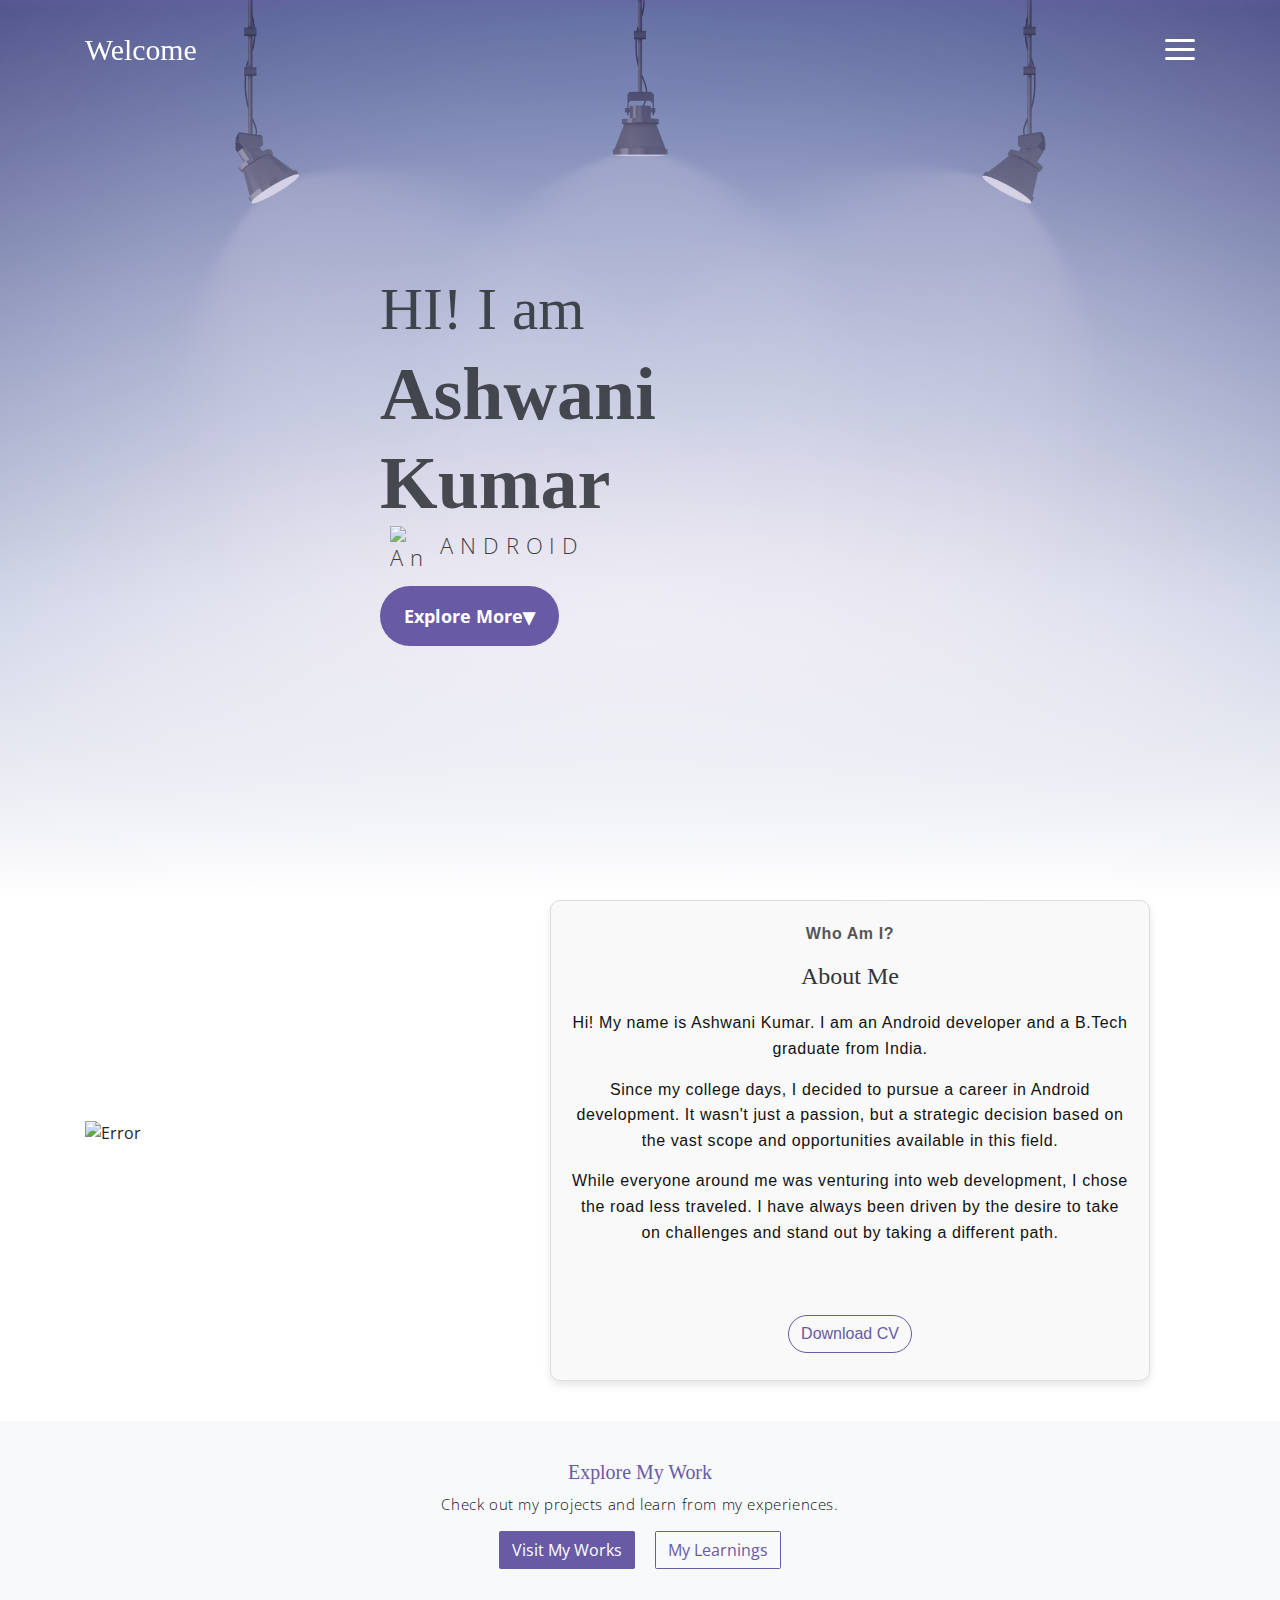
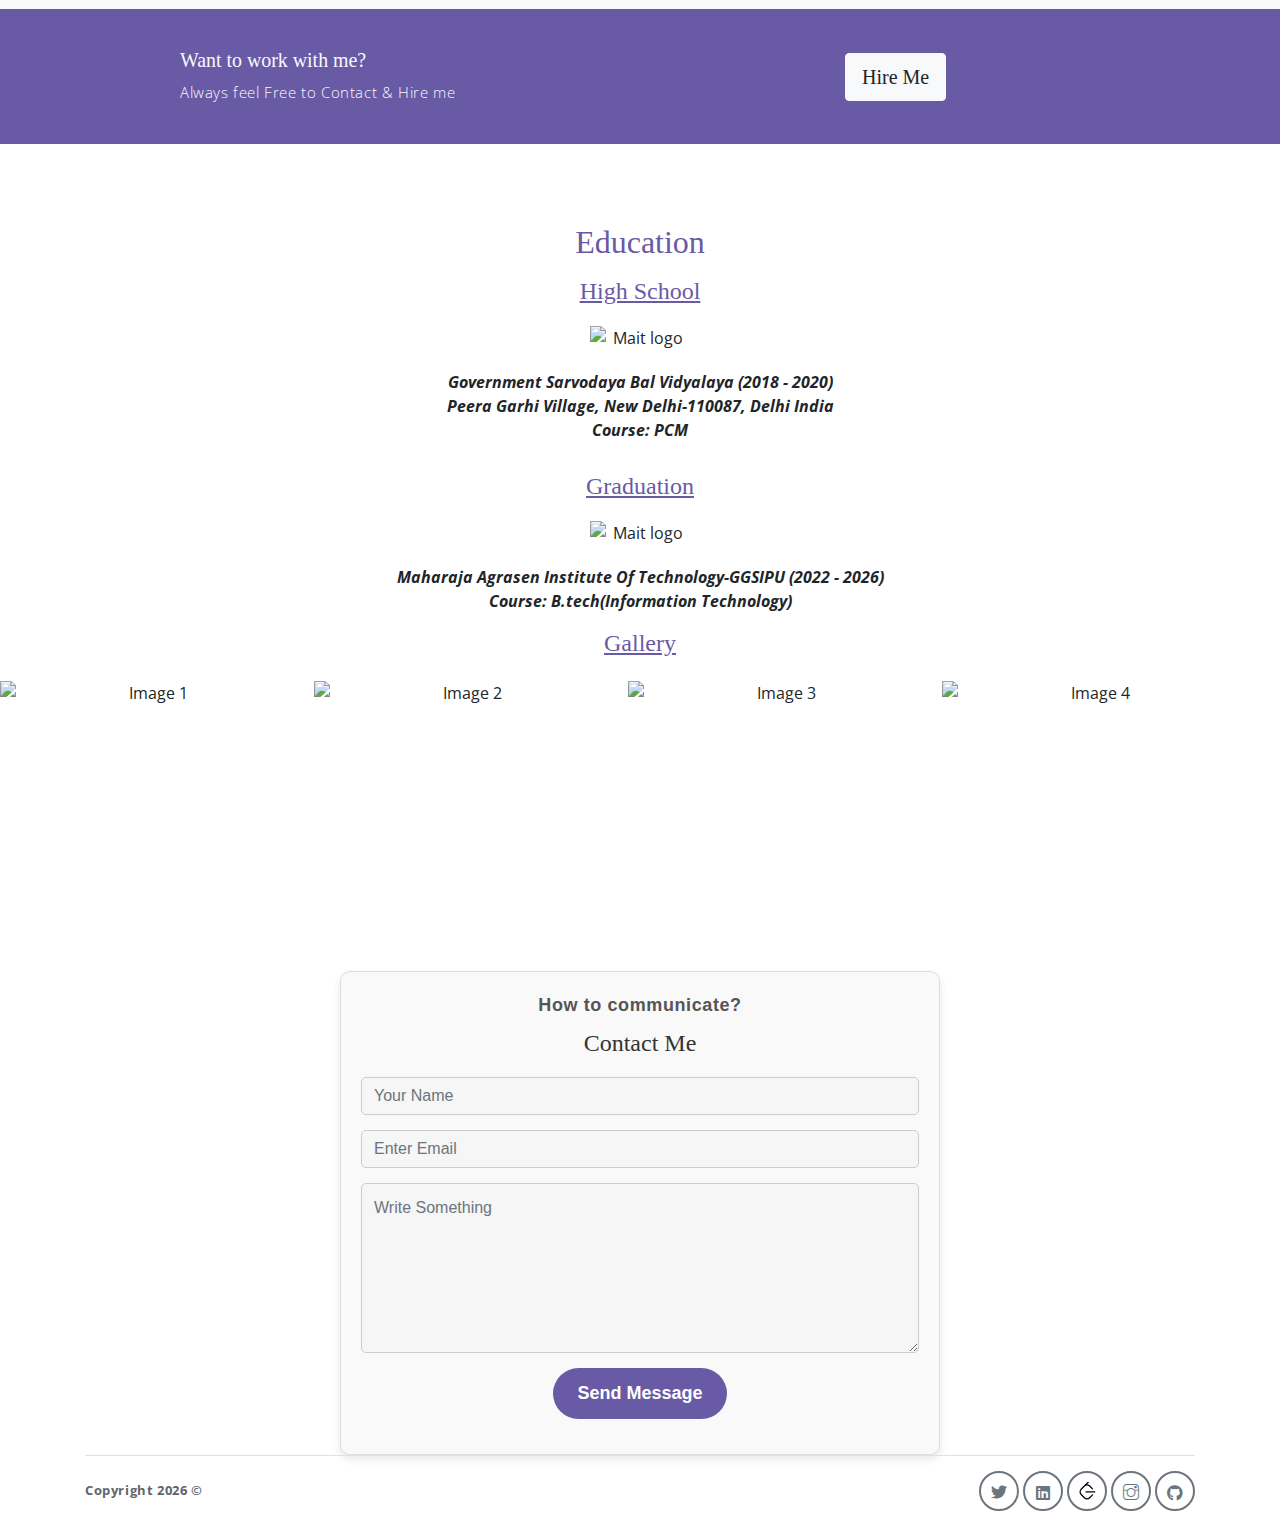
==== commit 67fad6fd: "Update index.html" ====
--- a/index.html
+++ b/index.html
@@ -26,23 +26,15 @@
             <a class="logo" href="#">Welcome</a>
 
             <ul class="nav">
-                <li class="item">
-                    <a class="link" href="#home">Home</a>
-                </li>
-                <li class="item">
-                    <a class="link" href="#about">About</a>
-                </li>
-                <li class="item">
-                    <a class="link" href="#education">Education</a>
-                </li>
-
-                <li class="item">
-                    <a class="link" href="#contact">Contact</a>
-                </li>
-                <li class="item ml-md-3">
-                    <a href="components.html" class="btn btn-primary">Components</a>
-                </li>
+                <li class="item"><a class="link" href="#home">Home</a></li>
+                <li class="item"><a class="link" href="#about">About</a></li>
+                <li class="item"><a class="link" href="#education">Education</a></li>
+                <li class="item"><a class="link" href="#contact">Contact</a></li>
+                <li class="item"><a class="link" href="learnings.html">Learnings</a></li>
+                <li class="item"><a class="link" href="works.html">Works</a></li>
+                <li class="item ml-md-3"><a href="components.html" class="btn btn-primary">Components</a></li>
             </ul>
+            
             <a href="javascript:void(0)" id="nav-toggle" class="hamburger hamburger--elastic">
                 <div class="hamburger-box">
                     <div class="hamburger-inner"></div>
@@ -142,6 +134,20 @@
     <section class="section-sm " id="education">
         <div class="education">
             <h2 class="section-title mb-3">Education</h2>
+            <h4 class="institute"><u>High School</u> </h4>
+            <img src="https://bingo.icbse.com/v1/business.jpg?action=logo&id=v3nezn" alt="Mait logo" class="logo-image">
+            <p></p>
+            <b><i>Government Sarvodaya Bal Vidyalaya (2018 - 2020) </i>
+                <br>
+                <i>Peera Garhi Village, New Delhi-110087, Delhi India</i>
+                <br>
+                <i>
+                    Course: PCM
+                </i>
+            </b>
+
+        </div>
+        <div class="education">
             <h4 class="institute"><u>Graduation</u> </h4>
             <img src="https://channeltimes.com/wp-content/uploads/2016/07/MAIT-Delhi-Logo.png" alt="Mait logo"
                 class="logo-image">
@@ -167,39 +173,10 @@
             </div>
         </div>
 
-        <div class="education">
-            <h4 class="institute"><u>High School</u> </h4>
-            <img src="https://bingo.icbse.com/v1/business.jpg?action=logo&id=v3nezn" alt="Mait logo" class="logo-image">
-            <p></p>
-            <b><i>Government Sarvodaya Bal Vidyalaya (2018 - 2020) </i>
-                <br>
-                <i>Peera Garhi Village New Delhi-110087 New Delhi India</i>
-                <br>
-                <i>
-                    Course: PCM
-                </i>
-            </b>
-            <p></p>
-            <h4 class="institute"><u>Gallery</u> </h4>
-
-        </div>
-
-        <div class="scrolling-wrapper">
-            <div class="scrolling-content">
-                <img src="https://maps.app.goo.gl/TPQELdYUUQ9bjr7w8" alt="Image 1" loading="lazy">
-                <img src="https://th.bing.com/th/id/OIP.r4-JKklXxJGsbHQQEzJ64QHaFO?w=1024&h=723&rs=1&pid=ImgDetMain"
-                    alt="Image 2" loading="lazy">
-                <img src="https://apsc.mait.ac.in/images/mait-1.jpg" alt="Image 3" loading="lazy">
-                <img src="https://www.campusoption.com/images/colleges/gallery/02_02_17_045543_College.JPG"
-                    alt="Image 4" loading="lazy">
-                <!-- Repeat images as needed -->
-            </div>
-        </div>
-
     </section>
 
     <div class="contact-card">
-        <p class="section-contact-subtitle"><strong>How can you communicate?</strong></p>
+        <p class="section-contact-subtitle"><strong>How to communicate?</strong></p>
         <h2 class="contact-title">Contact Me</h2>
         <!-- contact form -->
         <form action="https://formspree.io/f/xdkazekb" method="post" class="contact-form">
@@ -292,4 +269,4 @@
 
 </body>
 
-</html>+</html>
